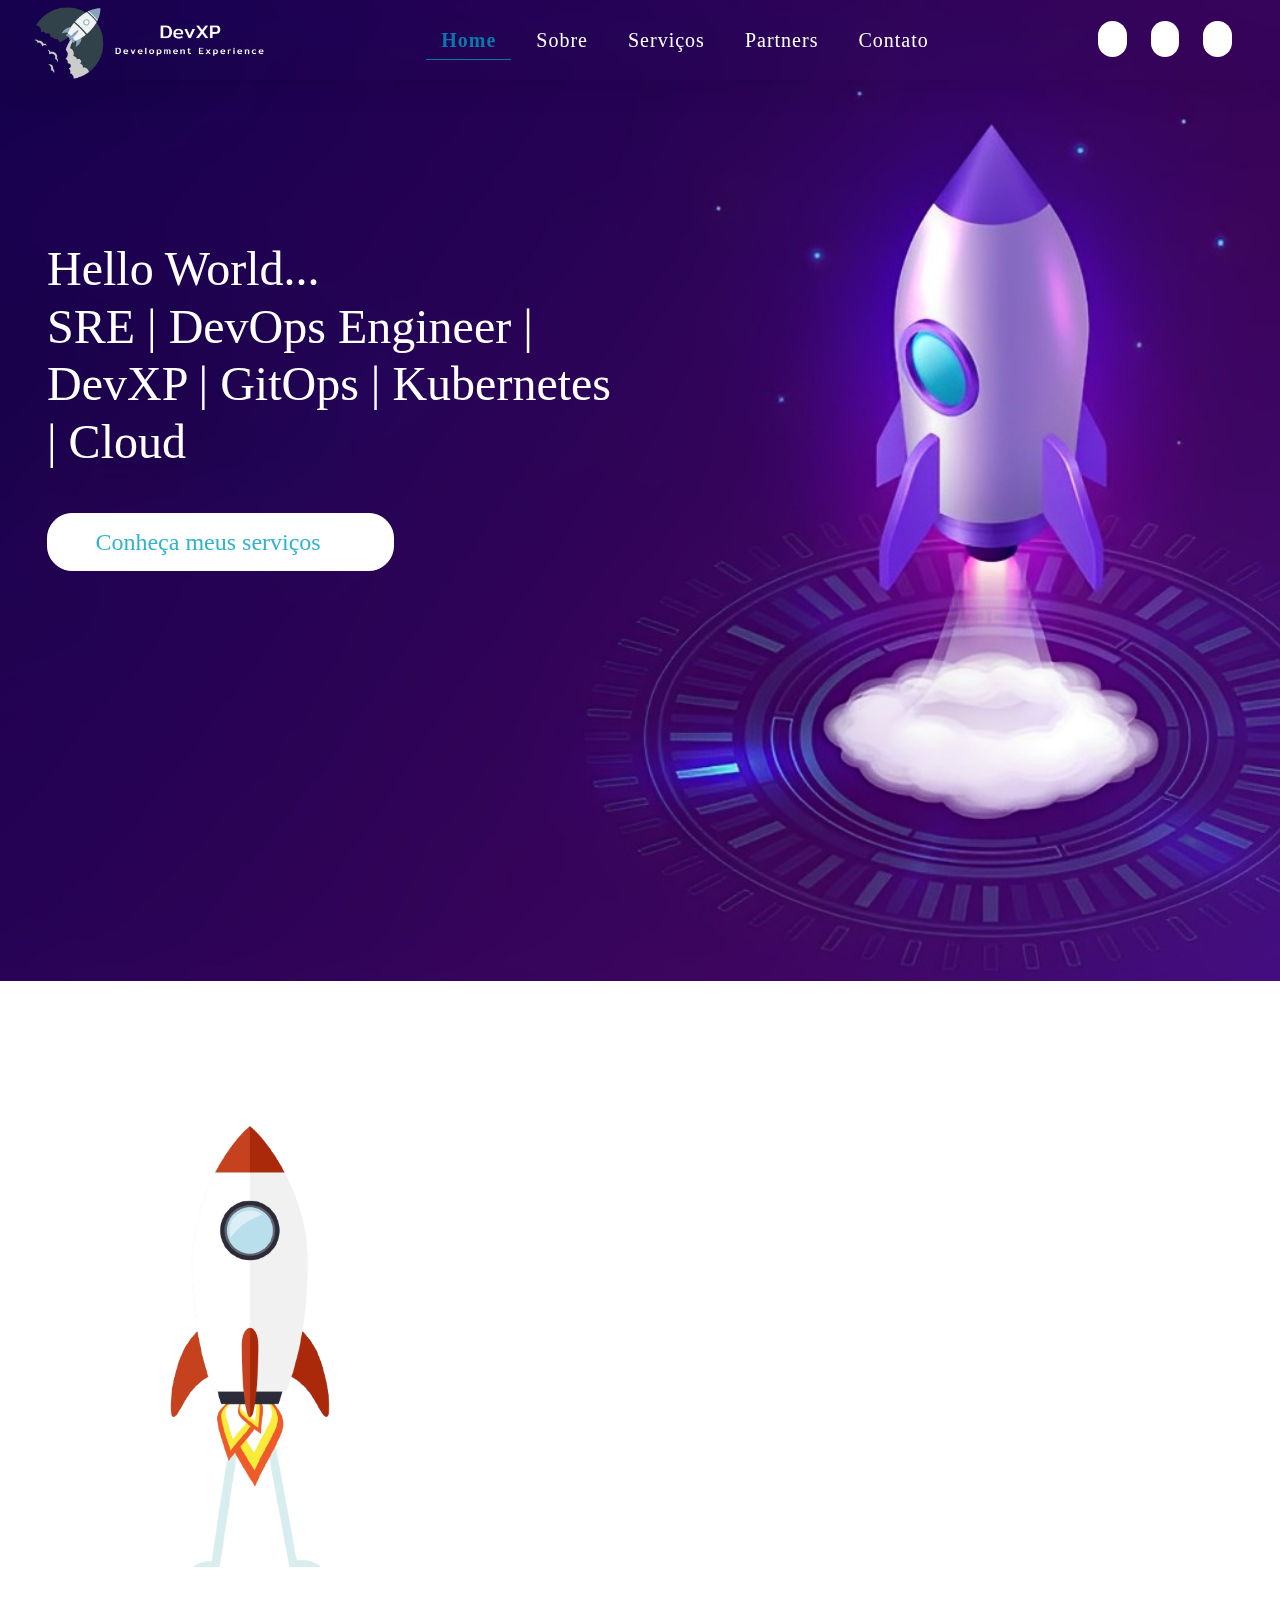
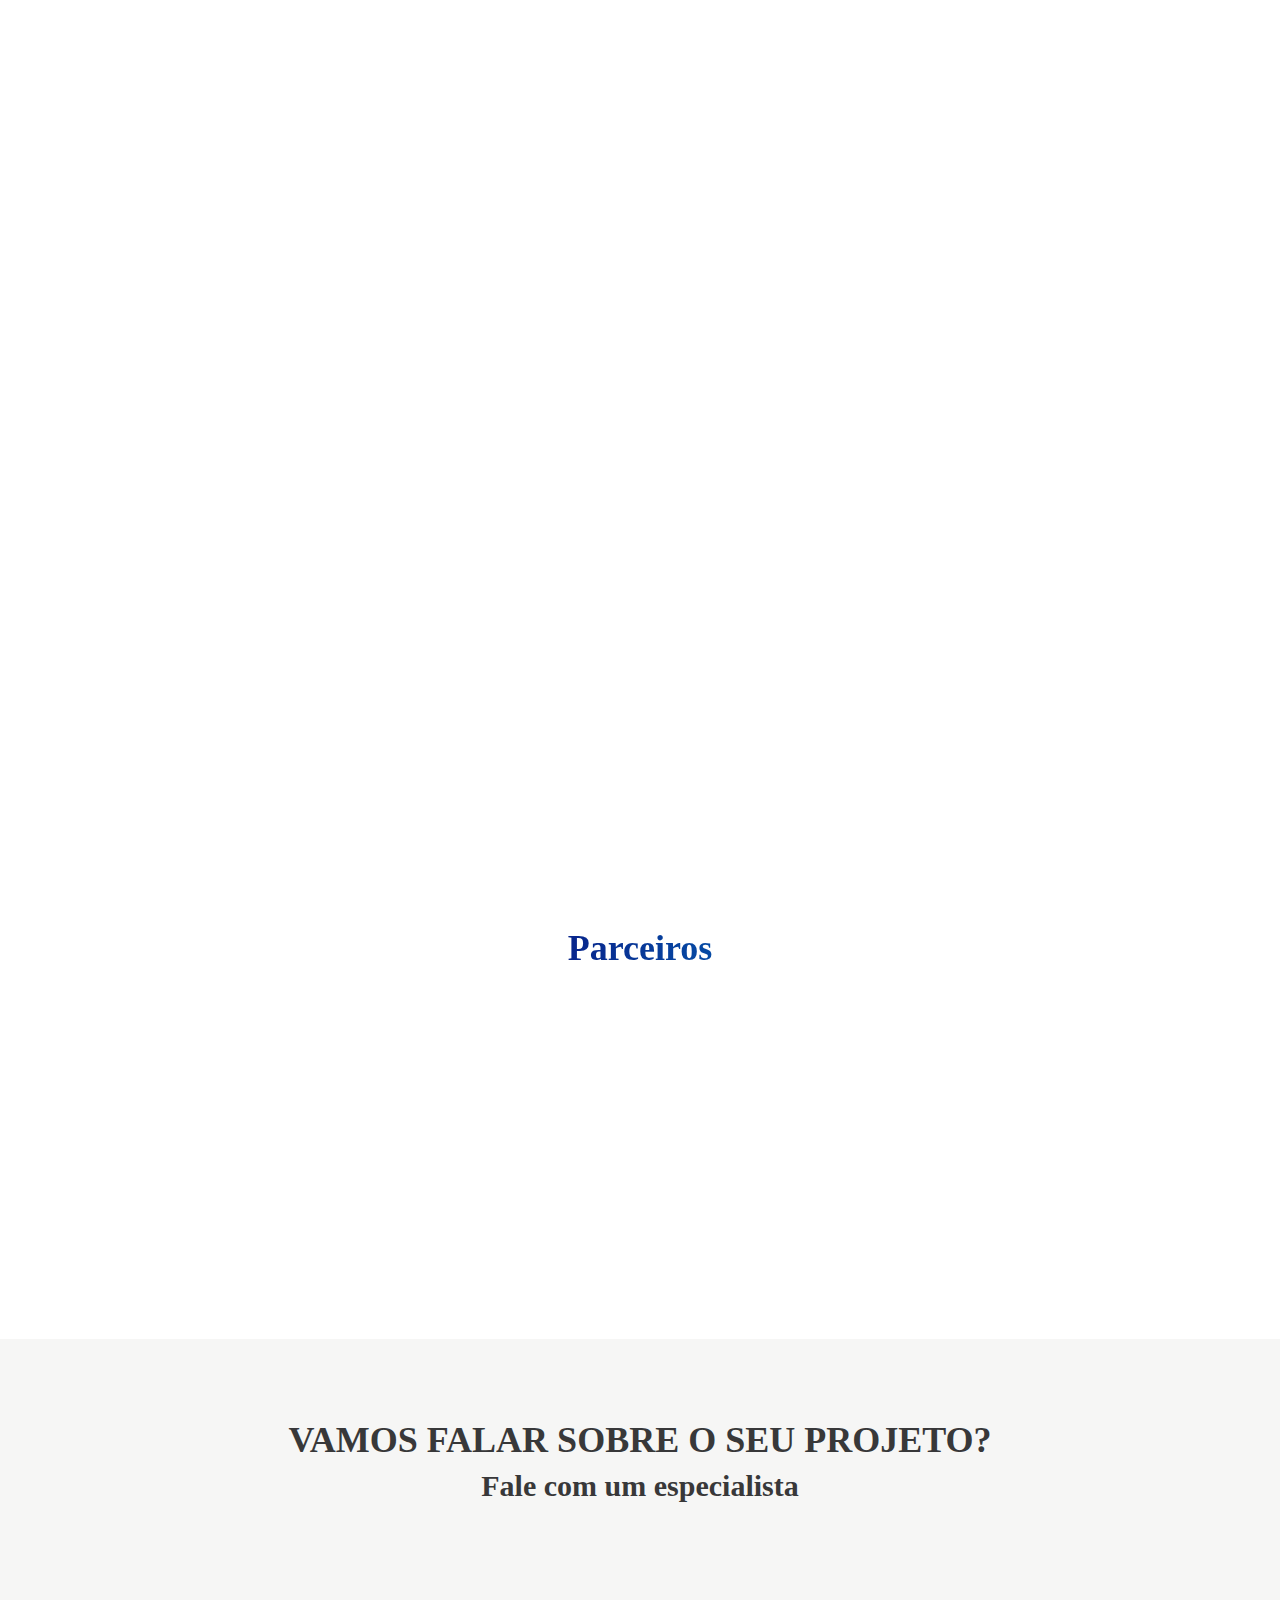
==== app/index.html @ c0480772 ":hammer: First Commit" ====
<!DOCTYPE html>
<html lang="pt-br">
  <head>
    <meta charset="utf-8">
    <meta http-equiv="X-UA-Compatible" content="IE=edge">
    <meta name="viewport" content="width=device-width, initial-scale=1">
    <meta name="theme-color" content="#000">
    <meta name="msapplication-navbutton-color" content="#000">
    <meta name="apple-mobile-web-app-capable" content="yes">
    <meta name="apple-mobile-web-app-status-bar-style" content="black-translucent">

    <!-- The above 3 meta tags *must* come first in the head; any other head content must come *after* these tags -->
    <meta name="Phelippe Luisi - WTA3" content="">

    <title>Diego Luisi</title>

    <!-- Bootstrap CSS -->
    <link rel="stylesheet" href="https://stackpath.bootstrapcdn.com/bootstrap/4.5.2/css/bootstrap.min.css" integrity="sha384-JcKb8q3iqJ61gNV9KGb8thSsNjpSL0n8PARn9HuZOnIxN0hoP+VmmDGMN5t9UJ0Z" crossorigin="anonymous">

    <link rel="stylesheet" href="https://unpkg.com/aos@next/dist/aos.css" />

    <!-- Font Awesome -->
    <link rel="stylesheet" href="https://use.fontawesome.com/releases/v5.3.1/css/all.css" integrity="sha384-mzrmE5qonljUremFsqc01SB46JvROS7bZs3IO2EmfFsd15uHvIt+Y8vEf7N7fWAU" crossorigin="anonymous">
    <link rel="stylesheet" href="https://maxcdn.bootstrapcdn.com/font-awesome/4.5.0/css/font-awesome.min.css">

    <!-- CSS -->
    <link rel="stylesheet" type="text/css" href="style.css">

    <link rel="stylesheet" href="https://use.fontawesome.com/releases/v5.3.1/css/all.css" integrity="sha384-mzrmE5qonljUremFsqc01SB46JvROS7bZs3IO2EmfFsd15uHvIt+Y8vEf7N7fWAU" crossorigin="anonymous">

    <link rel="stylesheet" href="https://fonts.google.com/specimen/Special+Elite?query=special+elite">

    <link href="https://unpkg.com/aos@2.3.1/dist/aos.css" rel="stylesheet">

    <script src="https://unpkg.com/aos@2.3.1/dist/aos.js"></script> 

    <link href="https://fonts.cdnfonts.com/css/myriad-pro" rel="stylesheet">

    <link rel="stylesheet" href="https://cdnjs.cloudflare.com/ajax/libs/OwlCarousel2/2.3.4/assets/owl.carousel.min.css">

    <link rel="stylesheet" href="https://cdnjs.cloudflare.com/ajax/libs/OwlCarousel2/2.3.4/assets/owl.theme.default.min.css">

  </head>
  <body>
    <header>
      <nav class="fixed-top" >
        <script>
          const menu = document.querySelector('nav');
          
                function activeScroll()
                {
                  menu.classList.toggle('ativo', scrollY > 150);
                }
          
                window.addEventListener('scroll', activeScroll);
        </script>

        <div class="logo"> <img src="img/logo-cinza-removebg-preview.png" class="img-fluid" alt=""></div>

        <div class="menu-btn esconde-desktop">
          <i class="fa fa-bars fa-2x" onclick="menuShow(this)"></i>
        </div>

        <ul class="centraliza" id="menu">
          <li> <a href="#home" class="active">Home</a> </li>
          <li> <a href="#sobre">Sobre</a> </li>
          <li> <a href="#servicos">Serviços</a> </li>
          <li> <a href="#partners">Partners</a> </li>
          <li> <a href="#contato">Contato</a> </li>
          <div class="cta-nav"> 
            <a href="https://www.youtube.com/channel/UC9AFVwDEdvU2dG0DW3HfA_A" target="_blank"><i class="fab fa-youtube i-youtube"></i></a>
            <a href="http://linkedin.com/in/diegoluisi/" target="_blank"><i class="fab fa-linkedin i-linkedin"></i></a>
            <a href="https://github.com/devxp-tech" target="_blank"><i class="fab fa-github i-github"></i></a>
          </div>
        </ul>

      </nav>
    </header>

    <main>
      <section class="container-fluid bg-inicio" id="home">
        <div class="container">
          <div class="row">
            <div class="col-lg-6 col-12" data-aos="fade-right">
              <h1>Hello World... <br>
                SRE | DevOps Engineer | DevXP | GitOps | Kubernetes | Cloud
              </h1>

              <a href="#servicos" class="btn">Conheça meus serviços <i class="fas fa-caret-down"></i> </a>
            </div>
          </div>
        </div>
      </section>

      <!-----------------Parte 2 ------------->
      <section class="container-fluid bg-parte-2" id="sobre">
        <div class="container">
          <div class="row">

            <div class="col-lg-6 col-12">
              <div class="rocket"></div>
            </div>

            <div class="col-lg-6 col-12" data-aos="fade-left">
              <h2>Quem Somos?</h2>

              <p>Na DevXP, somos apaixonados por fornecer soluções avançadas de tecnologia e serviços especializados para ajudar nossos clientes a impulsionar sua transformação digital e alcançar excelência no desenvolvimento de software.</p>

              <p>Desde o início, reconhecemos a importância de uma abordagem holística para o desenvolvimento de software, combinando expertise técnica, melhores práticas e tecnologias avançadas. Foi assim que começamos a construir nossa reputação como um provedor confiável e experiente.</p>

              <p>Ao longo dos anos, expandimos nossos conhecimentos e nos especializamos em áreas cruciais para a modernização de infraestruturas e processos de desenvolvimento. Desde Site Reliability Engineering (SRE) até a metodologia GitOps, e do DevOps ao Kubernetes e à nuvem, nos dedicamos a acompanhar as últimas tendências e inovações tecnológicas.</p>

              <a href="#contato">Fale com um especialista</a>
            </div>
          </div>
        </div>
      </section>

      <!-----------------Parte 3 ------------->

      <section class="container-fluid bg-parte-3" id="servicos">
        <div class="container" data-aos="fade-up">
          <div class="row">
            <div class="col-lg-12 col-12">
              <h2>Serviços</h2>
            </div>

            <div class="col-lg-4 col-12 ">
              <div class="borda-icon">
                <img src="img/devops-icon.png" class="img-fluid" alt="devops-icon">

                <h3>DevOps</h3>

                <p>Promovemos colaboração e automação para agilizar o ciclo de desenvolvimento de software.</p>
              </div>

            </div>

            <div class="col-lg-4 col-12 ">
              <div class="borda-icon">
                <img src="img/icon-sre.png" class="img-fluid" alt="devops-icon">

                <h3>SRE</h3>

                <p>Garantimos alta disponibilidade e confiabilidade dos sistemas, monitorando e otimizando a infraestrutura.</p>
              </div>
            </div>

            <div class="col-lg-4 col-12 ">
              <div class="borda-icon">
                <img src="img/icone-devxp.png" class="img-fluid" alt="devops-icon">

                <h3>DevXP</h3>

                <p>Melhoramos a experiência dos desenvolvedores, fornecendo ferramentas e suporte para aumentar a produtividade e a qualidade do código.</p>
              </div>
            </div>

            <!--COntinuação Serviços-->

            <div class="col-lg-4 col-12">
              <div class="borda-icon">
                <img src="img/icon-gitops.png" class="img-fluid" alt="devops-icon">

                <h3>GitOps:</h3>
                
                <p>Simplificamos a implantação e o gerenciamento de infraestrutura e aplicações, com controle e rastreabilidade usando o Git.</p>
              </div>
            </div>

            <div class="col-lg-4 col-12 ">
              <div class="borda-icon">
                <img src="img/icon-docker.png" class="img-fluid" alt="devops-icon">

                <h3>Kubernetes</h3>

                <p>Execute sua instância do seu jeito, como um serviço, no Docker ou com Kubernetes com suporte para dimensionamento vertical e horizontal, além de processamento multithread no lado do servidor.</p>
              </div>
            </div>

            <div class="col-lg-4 col-12 ">
              <div class="borda-icon">
                <img src="img/icon-cloud.png" class="img-fluid" alt="devops-icon">

                <h3>Cloud</h3>

                <p>A computação em nuvem é um modelo de entrega de serviços de computação pela Internet, permitindo acesso flexível e sob demanda a recursos de computação, como servidores e armazenamento, sem a necessidade de infraestrutura física própria.</p>

              </div>
            </div>
          </div>
        </div>
      </section>

      <!-----------------Parte 4------------->

      <section class="container-fluid bg-parte-4" id="partners">
        <div class="container">
          <div class="row">
            <div class="col-lg-12 col-12 centraliza" >
              <h2>Parceiros</h2>
            </div>
          </div>
        </div>

        <div class="col-lg-12 col-12 no-padding" data-aos="fade-left">
          <div class="owl-carousel">
            <div class="no-padding item"><img src="/img/logo-empresa-1.jpeg" class="img-fluid"></div>
            <div class="no-padding item"><img src="/img/logo-empresa-2.jpeg" class="img-fluid"> </div>
            <div class="no-padding item"><img src="/img/logo-empresa-3.jpeg" class="img-fluid"> </div>
            <div class="no-padding item"><img src="/img/logo-empresa-4.jpeg" class="img-fluid"></div>
            <div class="no-padding item"><img src="/img/logo-empresa-5.jpeg" class="img-fluid"></div>
            <div class="no-padding item"><img src="/img/logo-empresa-6.jpeg" class="img-fluid"></div>
          </div>
        </div>
      </section>

      <!-----------------Parte 5------------->

       <section class="container-fluid bg-parte-5" id="contato">
        <div class="container centraliza">
          <div class="row">
            <div class="col-lg-12 col-12">
              <h2>VAMOS FALAR SOBRE O SEU PROJETO?<br>
                <span>Fale com um especialista</span>
              </h2>

              <script charset="utf-8" type="text/javascript" src="//js.hsforms.net/forms/embed/v2.js"></script>
              <script>
                hbspt.forms.create({
                region: "na1",
                portalId: "24368531",
                formId: "3f8349c0-5444-46e2-b7a1-69a9192b1aa2"
                });
              </script>
            </div>
          </div>
        </div>
      </section>
    </main>

    <!--Rodape-->

    <footer>
      <section class="container-fluid bg-rodape" data-aos="fade-UP">
        <div class="container">
          <div class="row">
            <div class="col-lg-3 col-12 centraliza">
              <img src="img/logo-cinza-removebg-preview.png" class="img-fluid" alt="">
            </div>

            <div class="col-lg-3 col-12 centraliza">
              <h2>Endereço</h2>

              <p>Lorem ipsum dolor sit amet consectetur adipisicing</p>
            </div>

            <div class="col-lg-3 col-12 centraliza">
              <h2>Mapa do site</h2>

              <ul style="list-style: none; display: contents;">
                <li><span><a href="#">Home</a></span></li>
                <li><span><a href="sobre">Sobre</a></span></li>
                <li><span><a href="servicos">Serviços</a></span></li>
                <li><span><a href="partners">Partners</a></span></li>
                <li><span><a href="contato">Contato</a></span></li>
              </ul>
            </div>

            <div class="col-lg-3 col-12 centraliza">
              <h2>Redes Sociais</h2>

              <a href="https://www.youtube.com/channel/UC9AFVwDEdvU2dG0DW3HfA_A" target="_blank"><i class="fab fa-youtube i-youtube"></i></a>

              <a href="http://linkedin.com/in/diegoluisi/" target="_blank"><i class="fab fa-linkedin i-linkedin"></i></a>

              <a href="https://github.com/devxp-tech" target="_blank"><i class="fab fa-github i-github"></i></a>
            </div>
            <hr style="background: white; height: 2px; width: 100%;margin: 20px 0px;">

            <div class="col-lg-6 col-12">
              <p>@2023 - Todos os direitos Reservados a DevXP</p>
            </div>
          </div>

        </div>
      </section>
    </footer>

    <script>
      AOS.init({
      duration: 1800
      });
    </script>

    <script src="https://code.jquery.com/jquery-3.6.0.min.js"></script>

    <script src="https://cdnjs.cloudflare.com/ajax/libs/OwlCarousel2/2.3.4/owl.carousel.min.js"></script>

    <script>

      $(document).ready(function(){
        $('.owl-carousel').owlCarousel({
          items: 3, // Número de slides a serem exibidos por padrão
          loop: true,
          autoplay: true,
          autoplayTimeout: 2000,
          autoplayHoverPause: true,
          responsive: {
            // Configurações para dispositivos com largura menor que 768px (exemplo: smartphones)
            0: {
              items: 2 // Exibir apenas 1 slide
            },
            // Configurações para dispositivos com largura entre 768px e 992px (exemplo: tablets)
            768: {
              items: 2 // Exibir 2 slides
            },
            // Configurações para dispositivos com largura maior ou igual a 992px (exemplo: desktops)
            992: {
              items: 4 // Exibir 3 slides
            }
          }
        });
      });
    </script>

    <script>
      var navLinks = document.querySelectorAll('nav ul li a');
      var sections = document.querySelectorAll('section.container-fluid');
      
      window.addEventListener('scroll', function () {
      var currentSection = '';
      
      sections.forEach(function (section) {
      var sectionTop = section.offsetTop;
      var sectionHeight = section.clientHeight;
      
      if (pageYOffset >= sectionTop - sectionHeight / 3) {
      currentSection = section.getAttribute('id');
      }
      });
      
      navLinks.forEach(function (link) {
      link.classList.remove('active');
      if (link.getAttribute('href').substring(1) === currentSection) {
      link.classList.add('active');
      }
      });
      });
      
      var ul = document.querySelector('nav ul');
      var menuBtn = document.querySelector('.menu-btn i');
      
      function menuShow() {
      if (ul.classList.contains('open')) {
      ul.classList.remove('open');
      menuBtn.classList.remove('open');
      } else {
      ul.classList.add('open');
      menuBtn.classList.add('open');
      }
      }
      
      // Adicione o código a seguir para fechar o menu ao clicar em uma âncora
      navLinks.forEach(function (link) {
      link.addEventListener('click', function () {
      ul.classList.remove('open');
      menuBtn.classList.remove('open');
      });
      });
    </script>

    <script>
      var ul = document.querySelector('nav ul');
      var menuBtn = document.querySelector('.menu-btn');
      
      function menuShow(icon) {
          ul.classList.toggle('open');
          menuBtn.classList.toggle('open');
      
          if (icon.classList.contains('fa-bars')) {
              icon.classList.remove('fa-bars');
              icon.classList.add('fa-times');
          } else {
              icon.classList.remove('fa-times');
              icon.classList.add('fa-bars');
          }
      }   
    </script>

    <!-- JavaScript (Opcional) -->
    <!-- jQuery primeiro, depois Popper.js, depois Bootstrap JS -->
    <script src="https://cdn.jsdelivr.net/npm/bootstrap@5.2.0/dist/js/bootstrap.bundle.min.js"></script>
  </body>
</html>
---- app/style.css ----
body::-webkit-scrollbar {
    width: 12px;
  }
  
  @media(min-width: 991.99px) {
    .esconde-desktop {
      display: none;
    }
  }
  
  @media(max-width: 991.98px) {
    .esconde-mobile {
      display: none;
    }
  }
  
  
  .pagination-wrapper {
    justify-content: center;
    align-items: center;
    display: flex;
    margin: 0 auto;
    /* position: absolute; */
    /* bottom: -11%; */
    margin-top: 108px;
  }
  
  body::-webkit-scrollbar-track {
    background: transparent;
  }
  
  body::-webkit-scrollbar-thumb {
    background-color: #ffff;
    border-radius: 20px;
    border: 3px solid black;
  }
  
  html {
    scroll-behavior: smooth;
    overflow-x: hidden;
  }
  
  body {
    font-family: 'Roboto';
  }
  
  h2 {
    font-size: 36px;
  }
  
  .no-padding {
    margin: 0;
    padding: 0;
  }
  
  p,
  li,
  a {
    font-size: 18px;
    font-weight: 400;
  }
  
  .fonte-bold {
    font-weight: bold;
  }
  
  .fonte-white {
    color: white;
  }
  
  @media (min-width: 1200px) {
    .container {
      max-width: 1216px;
    }
  }
  
  .centraliza {
    text-align: center;
    align-items: center;
    justify-content: center;
    margin: 0 auto;
  }
  
  .centraliza-desk-position {
    position: absolute;
    top: 50%;
    left: 50%;
    transform: translate(-50%, -50%);
  }
  
  /* --------------------------- MENU ---------------- */
  .owl-carousel .owl-item {
    display: flex;
    justify-content: center;
    align-items: center;
    height: 100%;
    /* Define a altura do slide */
  }
  
  .owl-carousel .owl-item .item {
    text-align: center;
    display: flex;
    flex-direction: column;
    justify-content: center;
    height: 100%;
    /* Define a altura do slide */
  }
  
  .owl-carousel .owl-item .item img {
    max-width: 100%;
    max-height: 100%;
  }
  
  .margin-top-40 {
    margin-top: 40px;
  }
  
  
  nav {
    display: flex;
    height: 80px;
    width: 100%;
    box-shadow: 0px 10px 40px -12px rgba(0, 0, 0, 0.1);
    align-items: center;
    justify-content: space-between;
    padding: 0 50px 0 100px;
    flex-wrap: wrap;
    margin-left: 0px;
    backdrop-filter: blur(15px);
    background: transparent;
    margin: 0 auto;
  }
  
  nav.ativo {
    transition: 0.5s;
    background-color: #2a2a2a;
    backdrop-filter: blur(15px);
  }
  
  nav .logo {
    position: absolute;
    left: 2%;
    width: 250px;
  }
  
  nav ul {
    display: flex;
    flex-wrap: wrap;
    list-style: none;
  }
  
  nav ul li {
    margin: 0 5px;
  }
  
  nav ul li a {
    color: white;
    text-decoration: none;
    font-size: 20px;
    font-weight: 500;
    padding: 8px 15px;
    border-radius: 5px;
    letter-spacing: 1px;
  }
  
  nav.ativo ul li a {
    color: white;
    transition: 0.3s;
  }
  
  nav ul li a.active,
  nav ul li a:hover {
    border-bottom: 1px solid #0e76a8;
    border-radius: 0px;
    font-weight: bold;
    color: #0e76a8;
    text-decoration: none;
    transition: all 0.2s ease;
  }
  
  nav .menu-btn {
    position: relative;
  }
  
  nav .menu-btn i {
    color: #fff;
    cursor: pointer;
    display: block;
    transition: transform 0.3s ease;
  }
  
  nav .menu-btn .fa-bars {
    display: block;
  }
  
  .cta-nav {
    position: absolute;
    left: 85%;
  }
  
  nav .cta-nav a i {
    background-color: white;
    color: black;
    font-size: 16pt;
    border-radius: 15px;
    padding: 6px;
    margin: 0 10px;
  }
  
  @media (max-width: 991.98px) {
    nav .menu-btn i {
      display: block;
      color: #1F3C62;
      font-weight: bold;
    }
  
    nav .menu-btn .fa-bars {
      transform: translateX(0);
  
    }
  
    nav .menu-btn .fa-times {
      transform: translateX(-100%);
    }
  
    nav .menu-btn.open .fa-bars {
      transform: translateX(-100%);
    }
  
    nav .menu-btn.open .fa-times {
      transform: translateX(0);
  
    }
  
    nav ul {
      position: fixed;
      top: 80px;
      left: 100%;
      background-color: #130550;
      height: 100vh;
      width: 100%;
      text-align: center;
      display: block;
      transition: all 0.3s ease;
      opacity: 0;
    }
  
    nav ul.open {
      opacity: 1;
      left: 0;
      -webkit-font-smoothing: subpixel-antialiased;
      transform-style: preserve-3d;
      transition: all 0.3s ease;
    }
  
    nav .menu-btn .open {
      transition: all 1.3s ease;
    }
  
    nav ul li {
      width: 100%;
      margin: 50px 0;
      text-align: left;
    }
  
    nav ul li a {
      font-size: 17px;
    }

    .cta-nav{
        display: none;
    }
  
    nav ul li a.active,
    nav ul li a:hover {
      background: none;
      color: #1F3C62;
    }
  
    nav .logo {
      position: absolute;
      left: 30px;
    }
  
    nav .menu-btn {
      position: absolute;
      right: 35px;
      top: 25px;
    }
  
    nav {
      width: 100%;
      margin-left: 0;
    }
  
    nav .cta-nav a {
      position: absolute;
      left: 40px;
      margin-top: -20px;
      padding: 8px;
      padding-top: 4px;
      padding-left: 15px;
      font-size: 14px;
      text-align: left;
      color: white;
      background: #1BB518;
      border-radius: 90px;
      max-width: 280px;
    }
  
    nav .cta-nav i {
      position: relative;
      left: 10px;
      top: 2px;
      background-color: white;
      color: #1BB518;
      font-size: 16pt;
      border-radius: 15px;
      padding: 6px;
    }
  
  
  }
  
  .fonte-orange {
    color: #FA6600;
  }
  
  /* ----------------- BG INICIO ************* */
  
  .bg-inicio {
    background-image: url(img/full-banner-inicio-teste.jpg);
    background-position-x: 50%;
    background-position-y: 0%;
    background-repeat: no-repeat;
    background-size: cover;
    background-attachment: scroll;
    height: 981px;
    padding: 120px 0px;
  }
  
  .bg-inicio h1 {
    margin-top: 120px;
    color: white;
    font-size: 36pt;
  }
  
  .bg-inicio a {
    margin-top: 35px;
    background-color: white;
    color: #2fb4cc;
    border: 1px solid white;
    font-size: 18pt;
    border-radius: 25px;
    padding: 10px 25px;
    width: 60%;
  }
  
  .bg-inicio a:hover {
    transition: 0.8S;
    background-color: #2fb4cc;
    color: white;
    border: 1px solid white;
  }
  
  @keyframes fly {
    0% {
      top: 0%;
      opacity: 1;
    }
  
    40% {
      top: 20%;
      opacity: 1;
    }
  
    65% {
      top: 10%;
      opacity: 1;
    }
  
    80% {
      top: -10%;
      opacity: 1;
    }
  
    100% {
      top: -60%;
      opacity: 0;
    }
  }
  
  .rocket {
    z-index: 0;
    position: relative;
    left: 20%;
    max-width: 100%;
    height: 100%;
    background-image: url('img/rocket-fly-2-removebg-preview.png');
    background-size: contain;
    background-repeat: no-repeat;
    animation: fly 5s forwards infinite;
  }
  
  /* ------------- PARTE 2 ********** */
  
  .bg-parte-2 {
    padding: 80px 0px;
    z-index: 99999;
  }
  
  .bg-parte-2 h2 {
    color: #2fb4cc;
    margin-bottom: 20px;
    font-weight: 900;
  }
  
  .bg-parte-2 a {
    color: white;
    background-color: #2fb4cc;
    padding: 10px;
    padding-left: 20px;
    width: 50%;
    border-radius: 10px;
    display: block;
    margin-top: 40px;
  }

  .bg-parte-2 a:hover{
    text-decoration: none;
    transition: 0.8S;
    background: linear-gradient(90deg, rgba(2, 0, 36, 1) 0%, rgba(9, 9, 121, 1) 35%, rgba(0, 212, 255, 1) 100%);
    color: white;
  }
  
  /* --------- PARTE 3 -------- */
  
  .bg-parte-3 {
    background-image: url(img/full-banner-inicio.jpg);
    background-position-x: 50%;
    background-position-y: 0%;
    background-repeat: no-repeat;
    background-size: cover;
    background-attachment: fixed;
    padding: 80px 0px;
    color: white;
    height: 800px;
  }
  
  /*#0FDCF4*/
  
  .bg-parte-3 h2 {
    text-align: center;
    margin-bottom: 60px;
    font-weight: 900;
  }
  
  .bg-parte-3 h3 {
    font-weight: 700;
    margin: 10px 0px;
  }
  
  .borda-icon {
    padding-right: 40px;
  }
  
  .borda-icon img {
    width: 72px;
  }
  
  /* ----------- PARTE 4 ************** */
  
  .bg-parte-4 {
    padding: 80px 0;
  }
  
  .bg-parte-4 h2 {
    background: linear-gradient(90deg, rgba(2, 0, 36, 1) 0%, rgba(9, 9, 121, 1) 35%, rgba(0, 212, 255, 1) 100%);
    -webkit-background-clip: text;
    -webkit-text-fill-color: transparent;
    font-weight: 900;
    margin-bottom: 40px;
  }
  
  /* ----------- PARTE 5 ************** */
  
  .bg-parte-5 {
    padding: 80px 0;
    background-color: #f3f3f1bd;
  }
  
  .bg-parte-5 h2 {
    margin-bottom: 40px;
    color: #383839;
    font-weight: 900;
  }
  
  .bg-parte-5 h2 span {
    font-weight: 700;
    font-size: 30px;
  }
  
  /* Rodape */
  
  .bg-rodape {
    padding: 60px 0 10px 0px;
    color: white;
    background-color: #130550;
  }
  
  .bg-rodape h2 {
    font-size: 20px;
    font-weight: 900;
    padding-bottom: 10px;
  }
  
  .bg-rodape ul li span a {
    color: white;
  }
  
  .bg-rodape i {
    color: white;
    font-size: 28pt;
    padding: 0 10px;
    margin-bottom: 20px;
  }
  
  .i-youtube:hover {
    transition: 0.3s;
    color: red;
  }
  
  .i-linkedin:hover {
    transition: 0.3s;
    color: #0e76a8;
  }
  
  .i-github:hover {
    transition: 0.3S;
    color: black;
    color: #FA6600;
  }

  /* -------------- RODAPE ------------ */

  @media(max-width: 992px){
    .bg-parte-3{
        height: auto;
    }

    .bg-rodape img{
        width: 70%;
    }

    .bg-rodape h2{
        margin-top: 25px;
    }
  }
  
  @media(min-width: 991.99px) and (max-width: 1200px){
    .bg-inicio h1{
        font-size: 30pt;
    }

    .bg-inicio a {
        width: 77%;
    }

    .bg-parte-2 a {
        width: 57%;
    }

    .bg-parte-3{
        height: auto;
    }
  }

  @media(min-width: 767.99px) and (max-width: 991.98px){
    .bg-inicio h1{
        font-size: 30pt;
    }

    .bg-inicio a {
        width: 77%;
    }

    .bg-parte-2 a {
        width: 40%;
    }

    .borda-icon img{
        margin-top: 25px;
    }
  }

  @media(min-width: 550.99px) and (max-width: 767.98px){
    .bg-inicio h1{
        font-size: 30pt;
    }

    .bg-inicio a {
        width: 77%;
    }

    .bg-parte-2 a {
        width: 50%;
    }

    .borda-icon img{
        margin-top: 25px;
    }
  }

  @media(min-width: 380.99px) and (max-width: 550.98px){
    .bg-inicio{
        background-position-x: 69%;
        height: auto;
    }

    .bg-inicio h1{
        font-size: 30px;
    }

    .bg-inicio a {
        width: 100%;
    }

    .bg-parte-2 a {
        width: 70%;
    }

    .borda-icon img{
        margin-top: 25px;
    }
 }

 @media(min-width: 345.99px) and (max-width: 380.98px){

    h2{
        font-size: 30px;
    }

    p, li, a{
        font-size: 16px;
    }

    .bg-inicio{
        background-position-x: 69%;
        height: auto;
    }

    .bg-inicio h1{
        font-size: 30px;
    }

    .bg-inicio a {
        font-size: 18px;
        width: 100%;
    }

    .bg-parte-2 a {
        width: 70%;
    }

    .borda-icon img{
        margin-top: 25px;
    }
 }

 @media(min-width: 0.99px) and (max-width: 345.98px){

    h2{
        font-size: 27px;
    }

    .logo img{
        width: 74%;
    }

    p, li, a{
        font-size: 16px;
    }

    .bg-inicio{
        background-position-x: 69%;
        height: auto;
    }

    .bg-inicio h1{
        font-size: 30px;
    }

    .bg-inicio a {
        font-size: 18px;
        width: 100%;
    }

    .bg-parte-2 a {
        width: 100%;
        font-size: 18px;
    }

    .borda-icon img{
        margin-top: 25px;
    }
 }
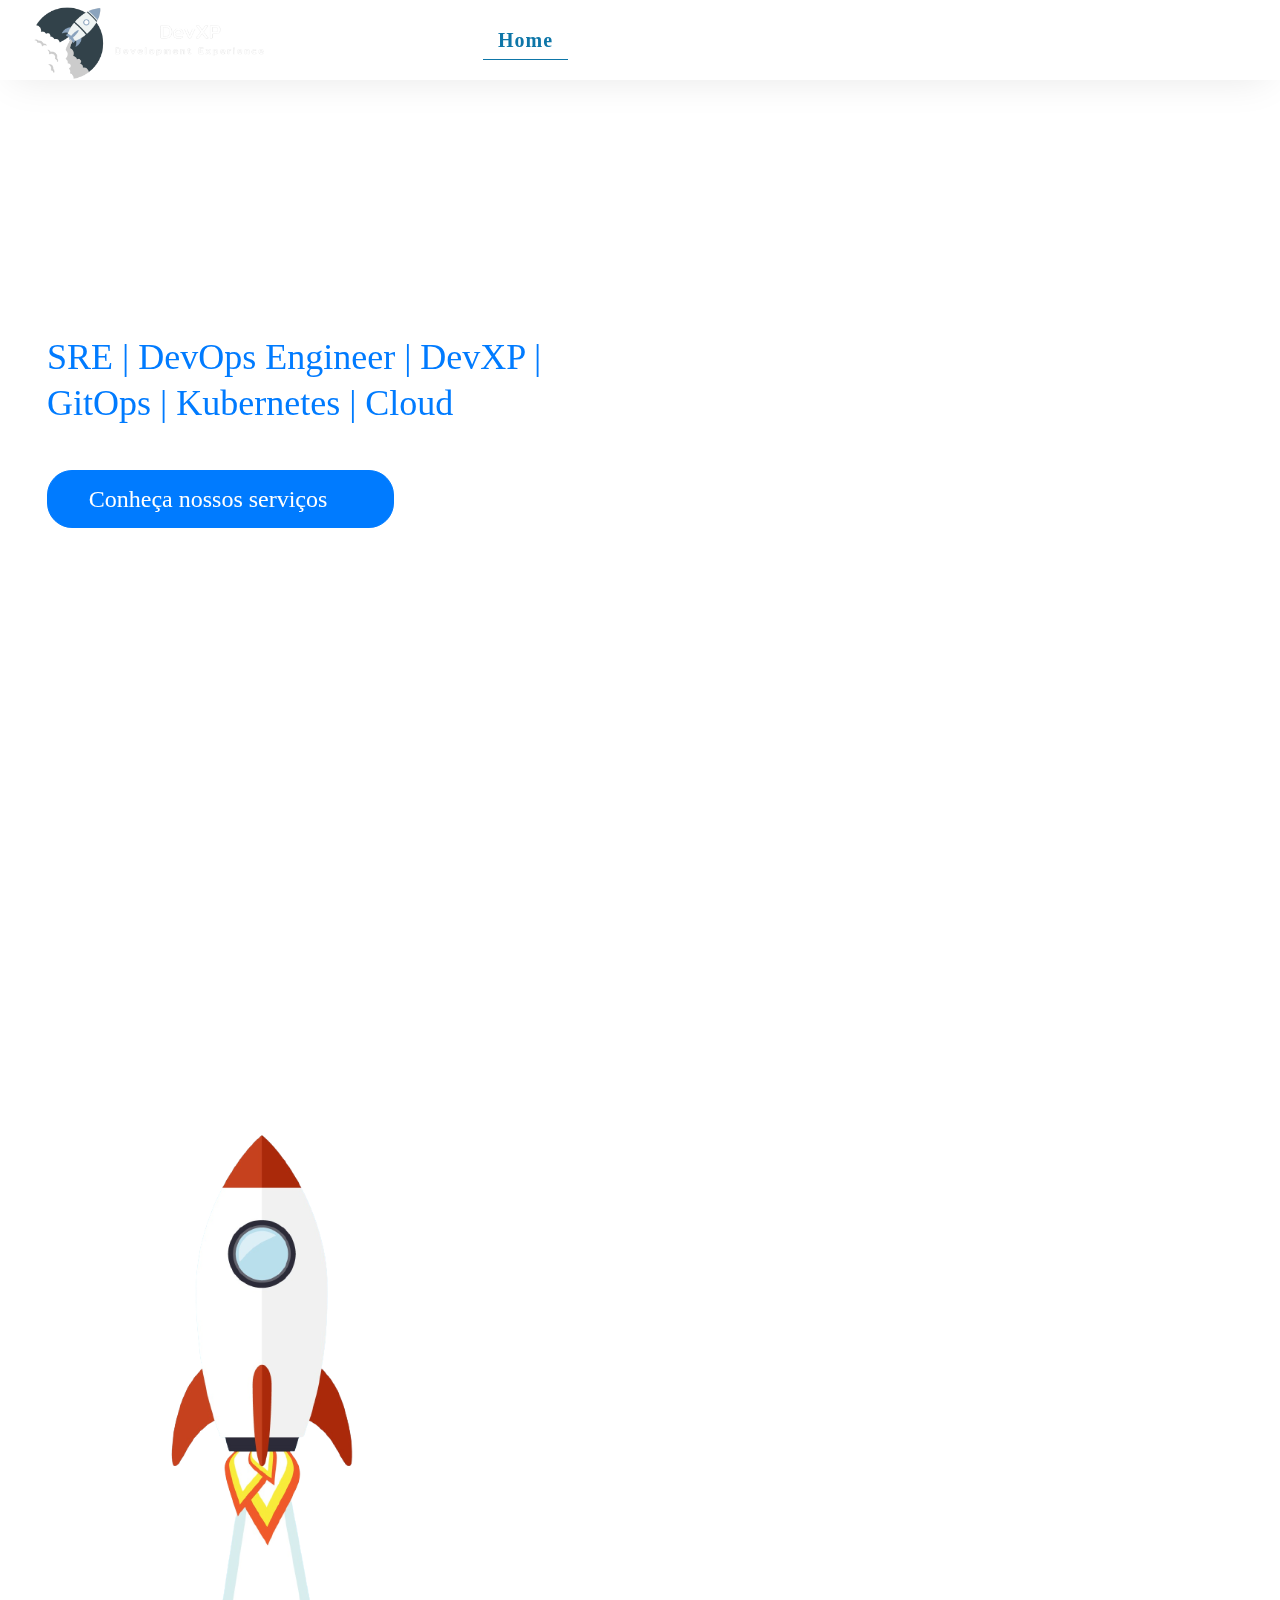
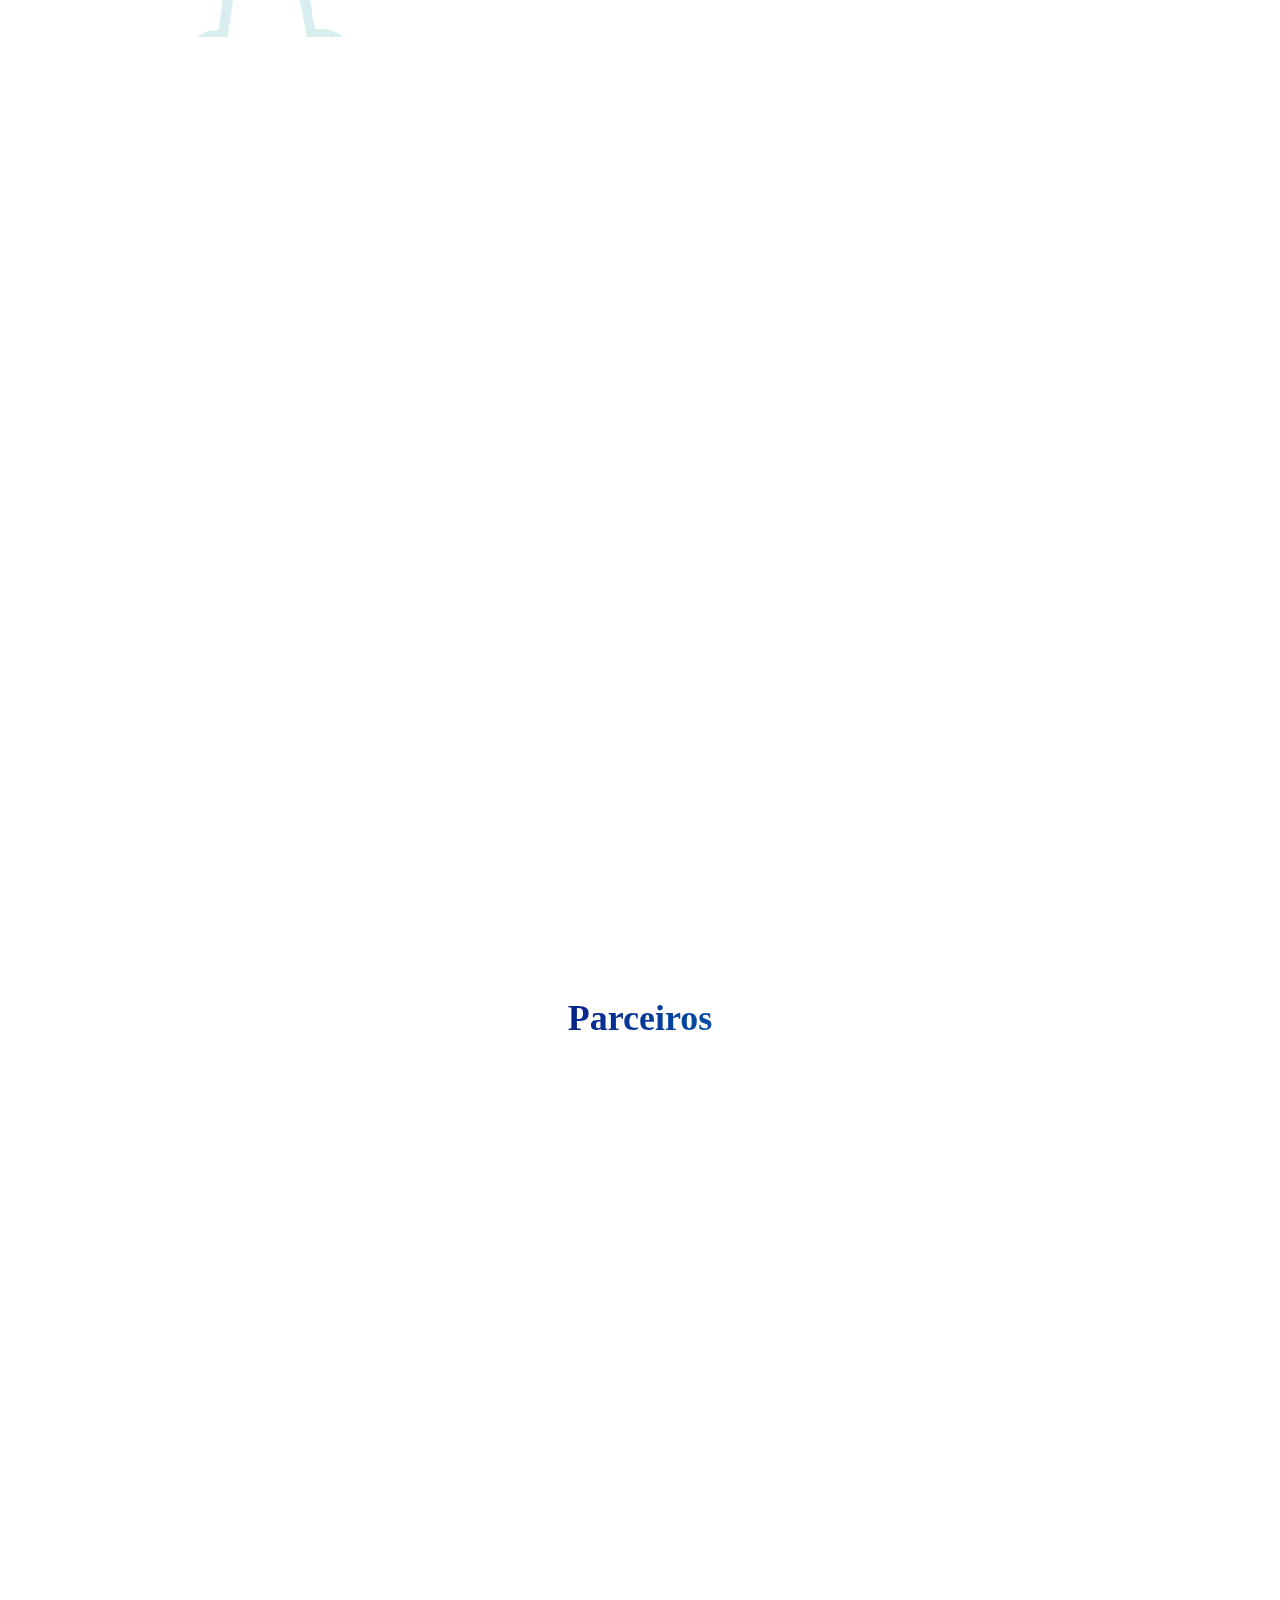
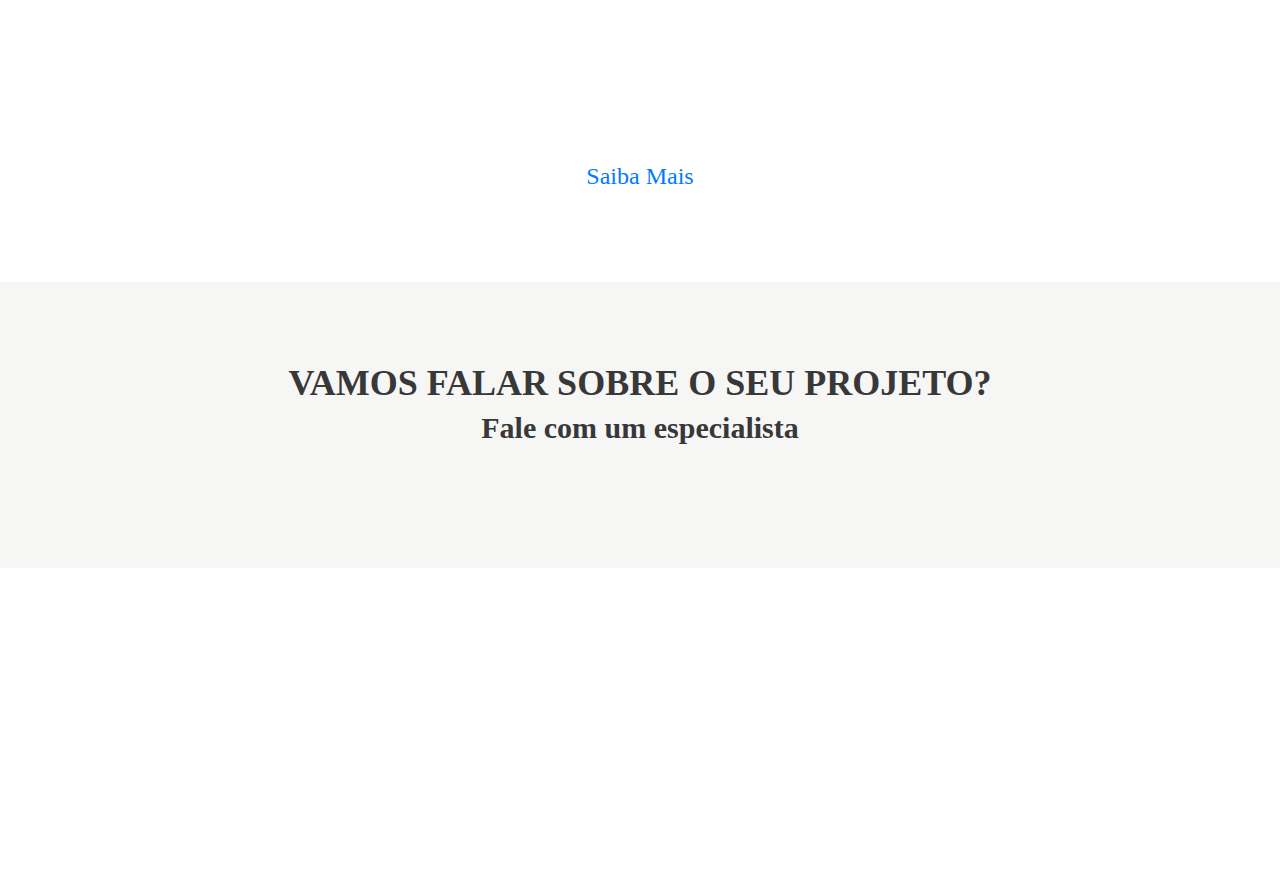
==== commit 852d92c7: ":hammer: First Commit" ====
--- a/app/index.html
+++ b/app/index.html
@@ -10,9 +10,10 @@
     <meta name="apple-mobile-web-app-status-bar-style" content="black-translucent">
 
     <!-- The above 3 meta tags *must* come first in the head; any other head content must come *after* these tags -->
-    <meta name="Phelippe Luisi - WTA3" content="">
-
-    <title>Diego Luisi</title>
+    <meta name="description" content="Garantimos eficiência operacional no seu projeto">
+    <meta name="author" content="DevXP">
+
+    <title>DevXP: Soluções de arquitetura de microserviços personalizadas</title>
 
     <!-- Bootstrap CSS -->
     <link rel="stylesheet" href="https://stackpath.bootstrapcdn.com/bootstrap/4.5.2/css/bootstrap.min.css" integrity="sha384-JcKb8q3iqJ61gNV9KGb8thSsNjpSL0n8PARn9HuZOnIxN0hoP+VmmDGMN5t9UJ0Z" crossorigin="anonymous">
@@ -39,6 +40,12 @@
     <link rel="stylesheet" href="https://cdnjs.cloudflare.com/ajax/libs/OwlCarousel2/2.3.4/assets/owl.carousel.min.css">
 
     <link rel="stylesheet" href="https://cdnjs.cloudflare.com/ajax/libs/OwlCarousel2/2.3.4/assets/owl.theme.default.min.css">
+
+    <style>
+      html .hubspot-link__container .sproket{
+        display: none;
+      }
+    </style>
 
   </head>
   <body>
@@ -65,12 +72,12 @@
           <li> <a href="#home" class="active">Home</a> </li>
           <li> <a href="#sobre">Sobre</a> </li>
           <li> <a href="#servicos">Serviços</a> </li>
-          <li> <a href="#partners">Partners</a> </li>
           <li> <a href="#contato">Contato</a> </li>
           <div class="cta-nav"> 
             <a href="https://www.youtube.com/channel/UC9AFVwDEdvU2dG0DW3HfA_A" target="_blank"><i class="fab fa-youtube i-youtube"></i></a>
             <a href="http://linkedin.com/in/diegoluisi/" target="_blank"><i class="fab fa-linkedin i-linkedin"></i></a>
             <a href="https://github.com/devxp-tech" target="_blank"><i class="fab fa-github i-github"></i></a>
+            <a href="https://twitter.com/devxp_tech" target="_blank"><i class="fab fa-twitter i-twitter"></i></a>
           </div>
         </ul>
 
@@ -82,11 +89,11 @@
         <div class="container">
           <div class="row">
             <div class="col-lg-6 col-12" data-aos="fade-right">
-              <h1>Hello World... <br>
-                SRE | DevOps Engineer | DevXP | GitOps | Kubernetes | Cloud
+              <h1>DevXP: Soluções de arquitetura de microserviços personalizadas<br>
+                <span>SRE | DevOps Engineer | DevXP | GitOps | Kubernetes | Cloud</span>
               </h1>
 
-              <a href="#servicos" class="btn">Conheça meus serviços <i class="fas fa-caret-down"></i> </a>
+              <a href="#servicos" class="btn">Conheça nossos serviços <i class="fas fa-caret-down"></i> </a>
             </div>
           </div>
         </div>
@@ -104,11 +111,17 @@
             <div class="col-lg-6 col-12" data-aos="fade-left">
               <h2>Quem Somos?</h2>
 
-              <p>Na DevXP, somos apaixonados por fornecer soluções avançadas de tecnologia e serviços especializados para ajudar nossos clientes a impulsionar sua transformação digital e alcançar excelência no desenvolvimento de software.</p>
-
-              <p>Desde o início, reconhecemos a importância de uma abordagem holística para o desenvolvimento de software, combinando expertise técnica, melhores práticas e tecnologias avançadas. Foi assim que começamos a construir nossa reputação como um provedor confiável e experiente.</p>
-
-              <p>Ao longo dos anos, expandimos nossos conhecimentos e nos especializamos em áreas cruciais para a modernização de infraestruturas e processos de desenvolvimento. Desde Site Reliability Engineering (SRE) até a metodologia GitOps, e do DevOps ao Kubernetes e à nuvem, nos dedicamos a acompanhar as últimas tendências e inovações tecnológicas.</p>
+              <p>Somos uma empresa formada pela parceria de quatro profissionais de Tecnologia, dedicados a superar desafios e oferecer soluções personalizadas em arquitetura de microsserviços. Nossa principal missão é entregar projetos com agilidade, excelência e qualidade em todos os aspectos.</p>
+
+              <p>O grupo DPSP busca junto a DevXP Tech uma solução com padrões de mercado para construção de uma nova estrutura de clusters na nuvem, visando migrar a estrutura atual com o objetivo de modernizar e segmentar, facilitando a gestão.</p>
+
+              <p>Conheça nossos Objetivos:</p>
+
+              <ul>
+                <li>Provisionamento de uma nova estrutura de Clusters segmentadas por unidades de Negócio</li>
+                <li>Organização e padronização de melhores práticas de tecnologia em Cloud e GitOps</li>
+                <li>Migração das aplicações atuais do ambiente legado para a nova estrutura</li>
+              </ul>
 
               <a href="#contato">Fale com um especialista</a>
             </div>
@@ -192,9 +205,9 @@
         </div>
       </section>
 
-      <!-----------------Parte 4------------->
-
-      <section class="container-fluid bg-parte-4" id="partners">
+       <!-----------------Parte 4------------->
+
+       <section class="container-fluid bg-parte-4" id="partners">
         <div class="container">
           <div class="row">
             <div class="col-lg-12 col-12 centraliza" >
@@ -206,11 +219,23 @@
         <div class="col-lg-12 col-12 no-padding" data-aos="fade-left">
           <div class="owl-carousel">
             <div class="no-padding item"><img src="/img/logo-empresa-1.jpeg" class="img-fluid"></div>
-            <div class="no-padding item"><img src="/img/logo-empresa-2.jpeg" class="img-fluid"> </div>
-            <div class="no-padding item"><img src="/img/logo-empresa-3.jpeg" class="img-fluid"> </div>
-            <div class="no-padding item"><img src="/img/logo-empresa-4.jpeg" class="img-fluid"></div>
-            <div class="no-padding item"><img src="/img/logo-empresa-5.jpeg" class="img-fluid"></div>
-            <div class="no-padding item"><img src="/img/logo-empresa-6.jpeg" class="img-fluid"></div>
+            <div class="no-padding item"><img src="https://www.vexlogistica.com.br/wp-content/uploads/2021/10/logo_vex.png" class="img-fluid"> </div>
+          </div>
+        </div>
+      </section>
+
+      <!--Parte 6-->
+
+      <section class="container-fluid bg-missoes" >
+        <div class="container centraliza">
+          <div class="row">
+            <div class="col-lg-12 col-12">
+              <h2>Nossa Missão<br></h2>
+
+              <p><q>Entregar as melhores soluções técnicas para os clientes, <br> impulsionando a tecnologia no Brasil e no mundo por meio da <br> eficiência operacional de microsserviços.</q></p>
+
+              <a href="#contato">Saiba Mais</a>
+            </div>
           </div>
         </div>
       </section>
@@ -228,12 +253,12 @@
               <script charset="utf-8" type="text/javascript" src="//js.hsforms.net/forms/embed/v2.js"></script>
               <script>
                 hbspt.forms.create({
-                region: "na1",
-                portalId: "24368531",
-                formId: "3f8349c0-5444-46e2-b7a1-69a9192b1aa2"
+                  region: "na1",
+                  portalId: "24368531",
+                  formId: "3f8349c0-5444-46e2-b7a1-69a9192b1aa2"
                 });
               </script>
-            </div>
+              </div>
           </div>
         </div>
       </section>
@@ -245,29 +270,22 @@
       <section class="container-fluid bg-rodape" data-aos="fade-UP">
         <div class="container">
           <div class="row">
-            <div class="col-lg-3 col-12 centraliza">
+            <div class="col-lg-4 col-12 centraliza">
               <img src="img/logo-cinza-removebg-preview.png" class="img-fluid" alt="">
             </div>
 
-            <div class="col-lg-3 col-12 centraliza">
-              <h2>Endereço</h2>
-
-              <p>Lorem ipsum dolor sit amet consectetur adipisicing</p>
-            </div>
-
-            <div class="col-lg-3 col-12 centraliza">
+            <div class="col-lg-4 col-12 centraliza">
               <h2>Mapa do site</h2>
 
               <ul style="list-style: none; display: contents;">
                 <li><span><a href="#">Home</a></span></li>
                 <li><span><a href="sobre">Sobre</a></span></li>
                 <li><span><a href="servicos">Serviços</a></span></li>
-                <li><span><a href="partners">Partners</a></span></li>
                 <li><span><a href="contato">Contato</a></span></li>
               </ul>
             </div>
 
-            <div class="col-lg-3 col-12 centraliza">
+            <div class="col-lg-4 col-12 centraliza">
               <h2>Redes Sociais</h2>
 
               <a href="https://www.youtube.com/channel/UC9AFVwDEdvU2dG0DW3HfA_A" target="_blank"><i class="fab fa-youtube i-youtube"></i></a>
@@ -275,6 +293,8 @@
               <a href="http://linkedin.com/in/diegoluisi/" target="_blank"><i class="fab fa-linkedin i-linkedin"></i></a>
 
               <a href="https://github.com/devxp-tech" target="_blank"><i class="fab fa-github i-github"></i></a>
+
+              <a href="https://twitter.com/devxp_tech" target="_blank"><i class="fab fa-twitter i-twitter"></i></a>
             </div>
             <hr style="background: white; height: 2px; width: 100%;margin: 20px 0px;">
 
@@ -286,6 +306,8 @@
         </div>
       </section>
     </footer>
+
+
 
     <script>
       AOS.init({
@@ -304,7 +326,7 @@
           items: 3, // Número de slides a serem exibidos por padrão
           loop: true,
           autoplay: true,
-          autoplayTimeout: 2000,
+          autoplayTimeout: 6000,
           autoplayHoverPause: true,
           responsive: {
             // Configurações para dispositivos com largura menor que 768px (exemplo: smartphones)
@@ -317,7 +339,7 @@
             },
             // Configurações para dispositivos com largura maior ou igual a 992px (exemplo: desktops)
             992: {
-              items: 4 // Exibir 3 slides
+              items: 2 // Exibir 3 slides
             }
           }
         });
--- a/app/style.css
+++ b/app/style.css
@@ -329,8 +329,8 @@
   /* ----------------- BG INICIO ************* */
   
   .bg-inicio {
-    background-image: url(img/full-banner-inicio-teste.jpg);
-    background-position-x: 50%;
+    background-image: url(img/banner-3.jpg);
+    background-position-x: 100%;
     background-position-y: 0%;
     background-repeat: no-repeat;
     background-size: cover;
@@ -342,14 +342,21 @@
   .bg-inicio h1 {
     margin-top: 120px;
     color: white;
-    font-size: 36pt;
+    font-weight: 900;
+    font-size: 36px;
+    line-height: 130.5%; 
+  }
+
+  .bg-inicio h1 span{
+    color: #007bff;
+    font-weight: 400;
   }
   
   .bg-inicio a {
     margin-top: 35px;
-    background-color: white;
-    color: #2fb4cc;
-    border: 1px solid white;
+    background-color: #007bff;
+    color: white;
+    border: 1px solid #007bff;
     font-size: 18pt;
     border-radius: 25px;
     padding: 10px 25px;
@@ -358,8 +365,8 @@
   
   .bg-inicio a:hover {
     transition: 0.8S;
-    background-color: #2fb4cc;
-    color: white;
+    background-color: white;
+    color: #007bff;
     border: 1px solid white;
   }
   
@@ -414,6 +421,10 @@
     margin-bottom: 20px;
     font-weight: 900;
   }
+
+  .bg-parte-2 ul{
+    list-style: disc;
+  }
   
   .bg-parte-2 a {
     color: white;
@@ -499,6 +510,51 @@
     font-weight: 700;
     font-size: 30px;
   }
+
+  /* ------- bg missoes ---*/
+
+  .bg-missoes{
+    background-image: url(img/banner-missoes.jpg);
+    background-position-x: 50%;
+    background-position-y: 0%;
+    background-repeat: no-repeat;
+    background-size: cover;
+    background-attachment: fixed;
+    padding: 80px 0px;
+    color: white;
+  }
+
+  .bg-missoes h2{
+    font-weight: 600;
+    margin-bottom: 70px;
+  }
+
+  .bg-missoes p{
+    font-size: 27px;
+    font-weight: 700;
+  }
+
+  .bg-missoes a {
+    background-color: white;
+    color: #007bff;
+    border: 1px solid white;
+    font-size: 18pt;
+    display: block;
+    border-radius: 25px;
+    padding: 7px 12px;
+    width: 30%;
+    justify-content: center;
+    align-items: center;
+    margin: 0 auto;
+    margin-top: 75px;
+  }
+  
+  .bg-missoes a:hover {
+    transition: 0.8S;
+    background-color: white;
+    color: #007bff;
+    border: 1px solid white;
+  }
   
   /* Rodape */
   
@@ -541,6 +597,11 @@
     color: #FA6600;
   }
 
+  .i-twitter:hover {
+    transition: 0.3S;
+    color: #007bff;
+  }
+
   /* -------------- RODAPE ------------ */
 
   @media(max-width: 992px){
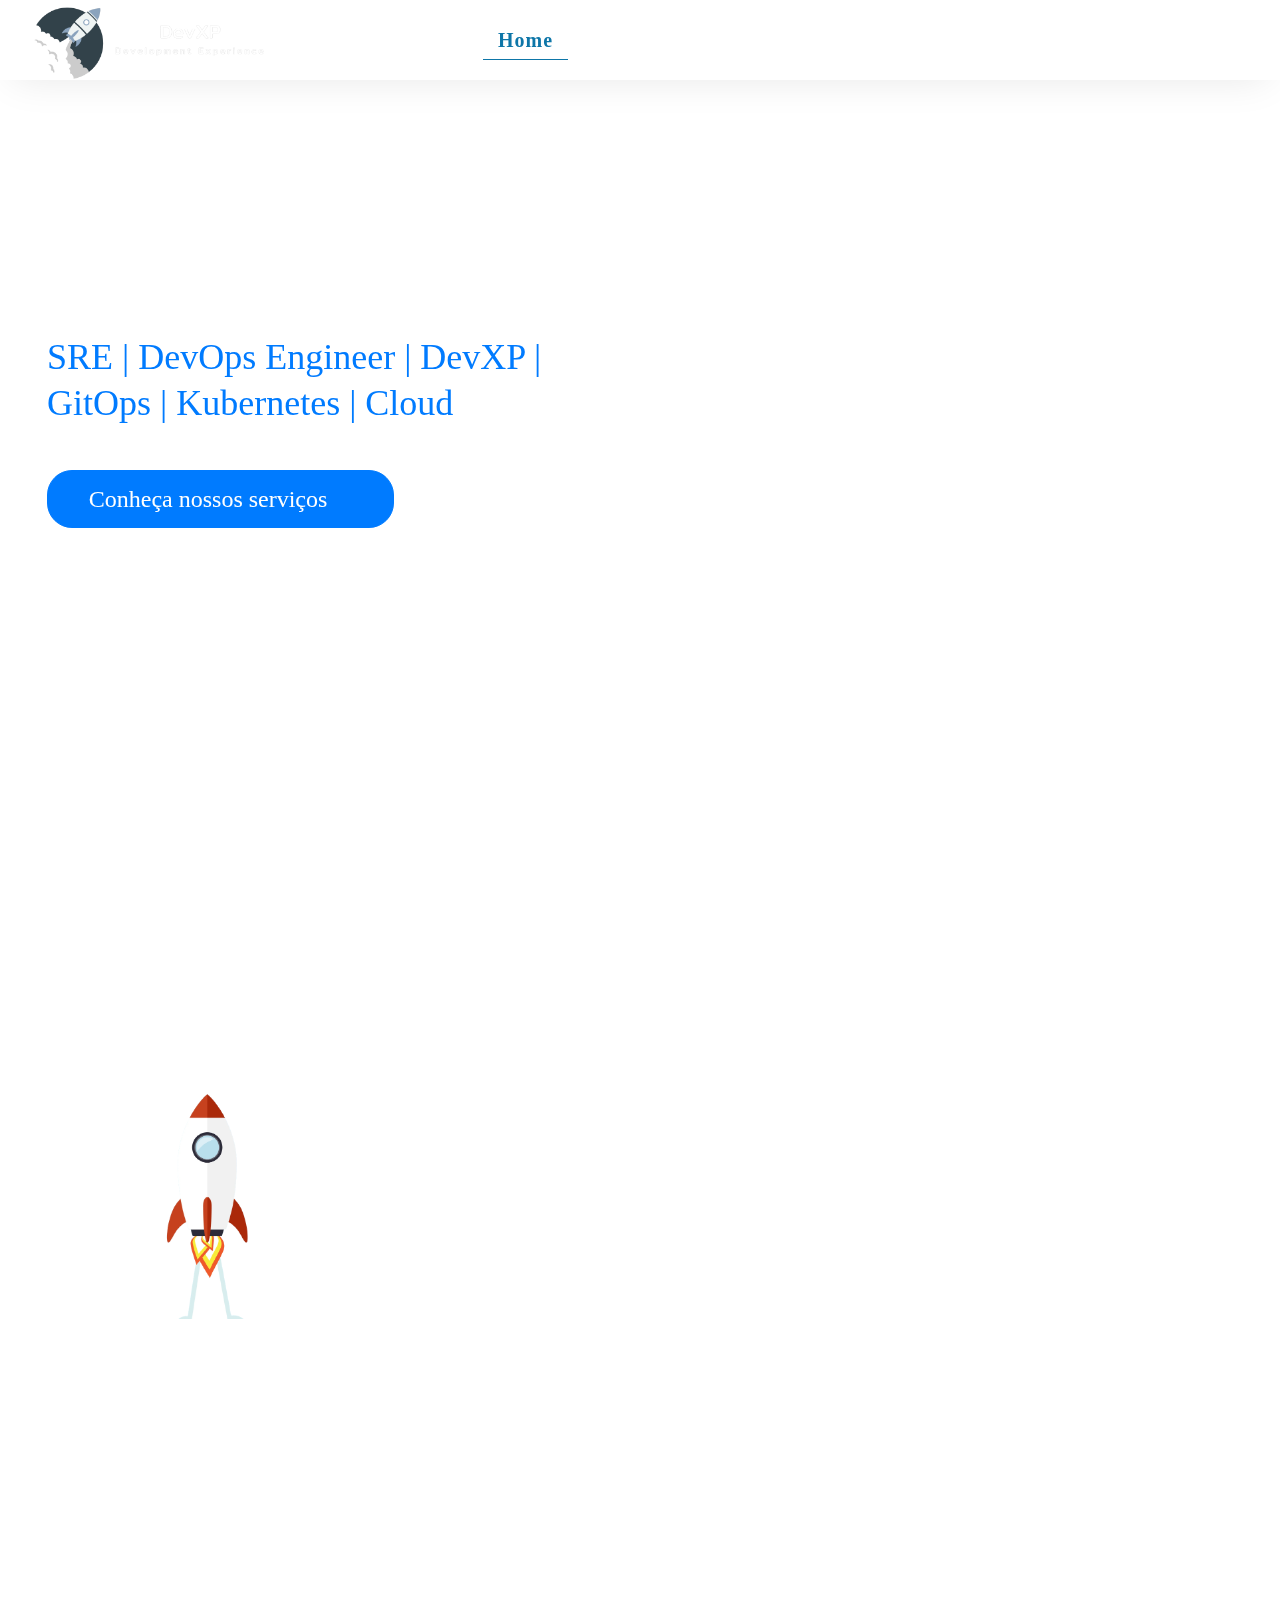
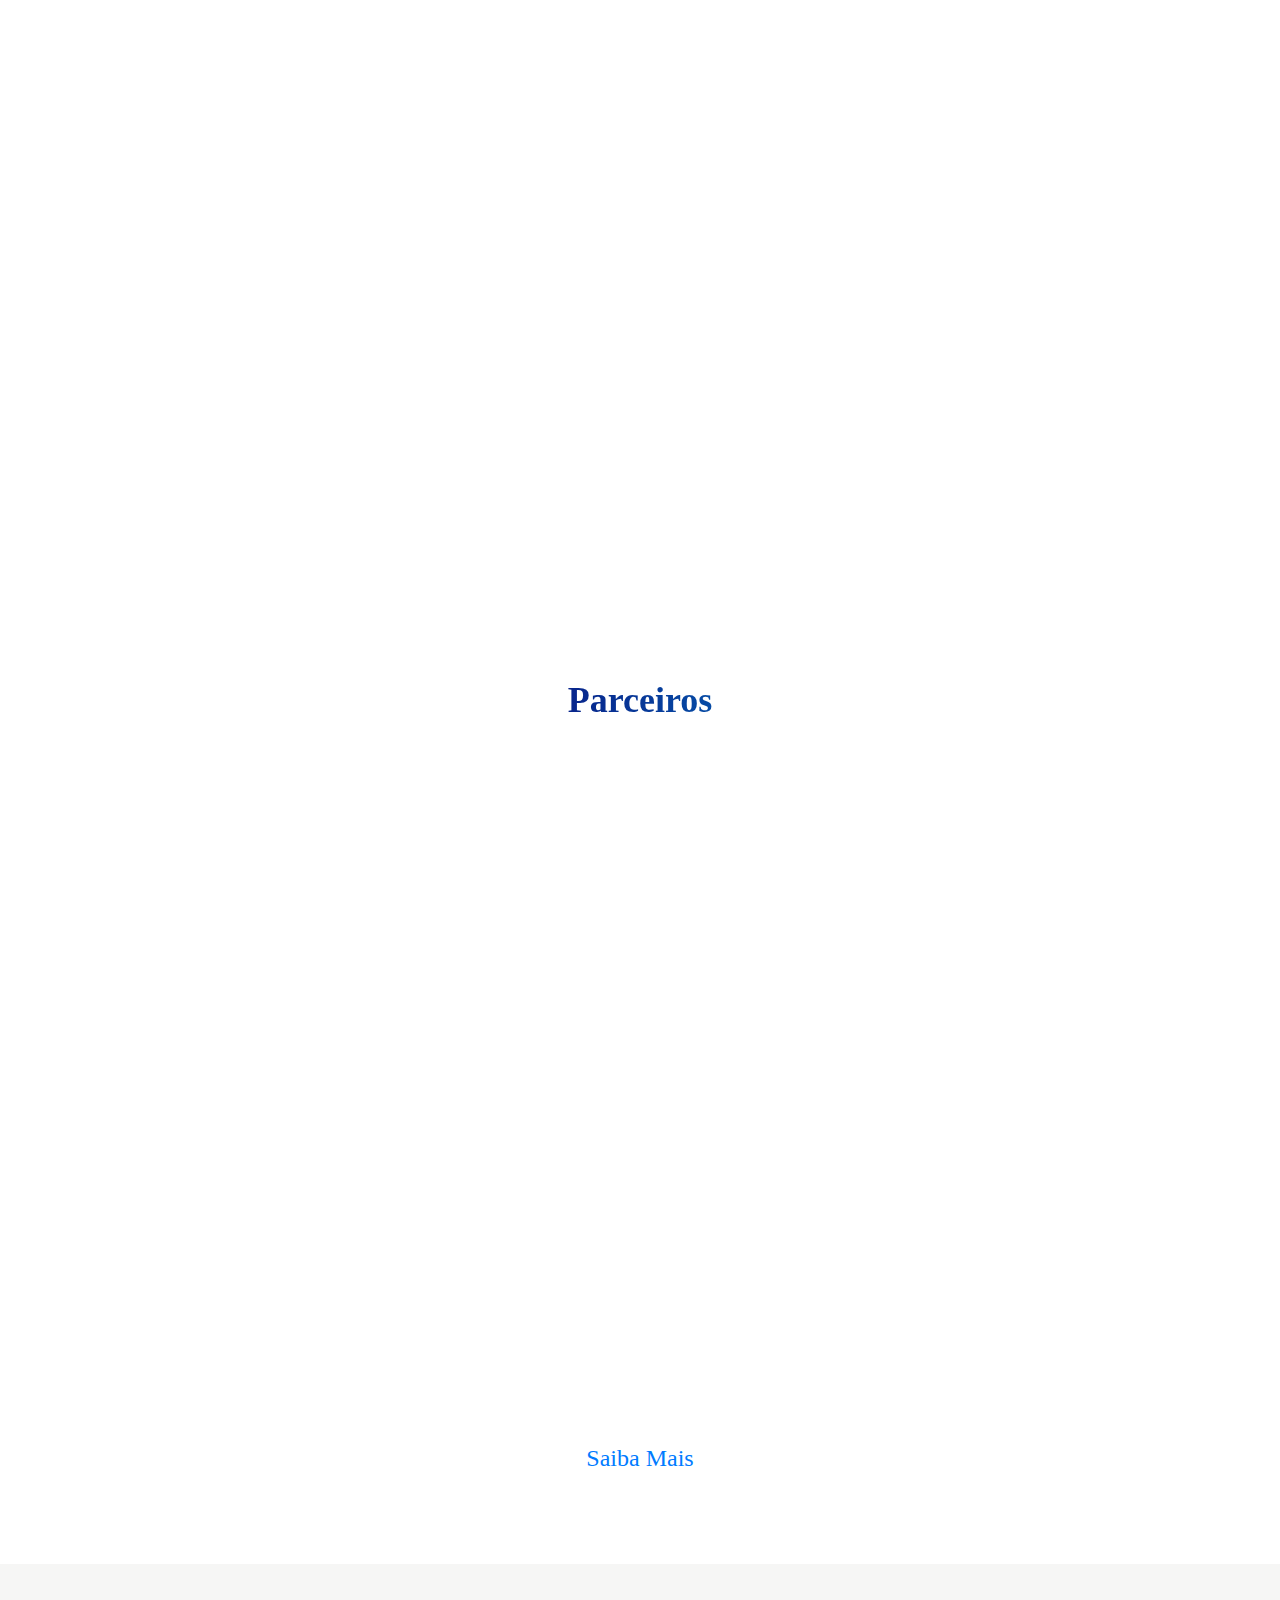
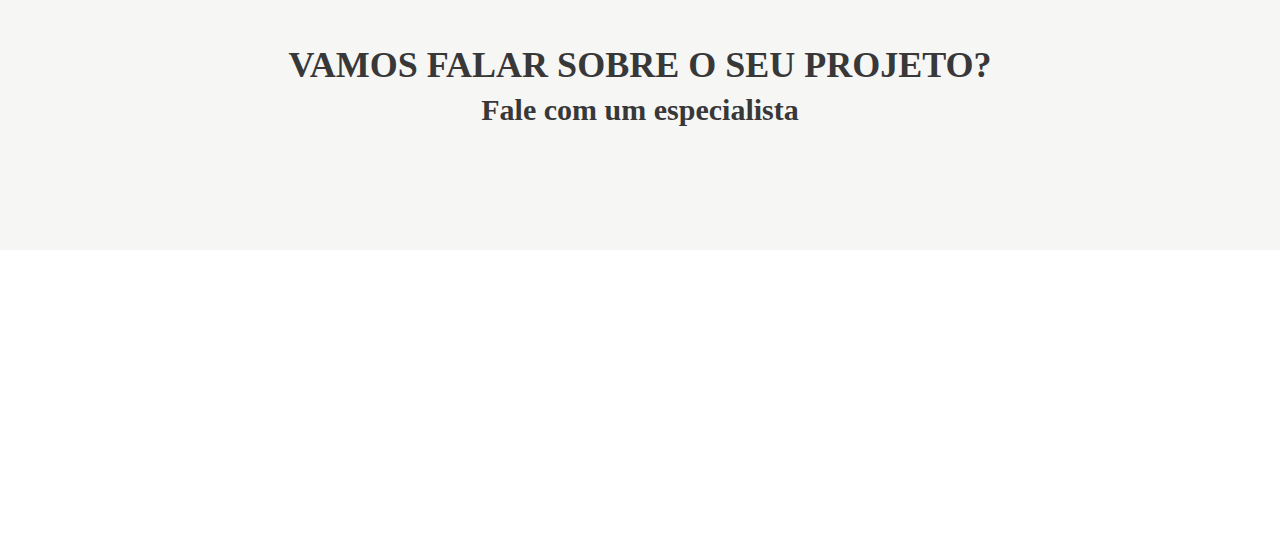
==== commit 4ff09b63: ":hammer: First Commit" ====
--- a/app/index.html
+++ b/app/index.html
@@ -1,417 +1,425 @@
 <!DOCTYPE html>
 <html lang="pt-br">
-  <head>
-    <meta charset="utf-8">
-    <meta http-equiv="X-UA-Compatible" content="IE=edge">
-    <meta name="viewport" content="width=device-width, initial-scale=1">
-    <meta name="theme-color" content="#000">
-    <meta name="msapplication-navbutton-color" content="#000">
-    <meta name="apple-mobile-web-app-capable" content="yes">
-    <meta name="apple-mobile-web-app-status-bar-style" content="black-translucent">
-
-    <!-- The above 3 meta tags *must* come first in the head; any other head content must come *after* these tags -->
-    <meta name="description" content="Garantimos eficiência operacional no seu projeto">
-    <meta name="author" content="DevXP">
-
-    <title>DevXP: Soluções de arquitetura de microserviços personalizadas</title>
-
-    <!-- Bootstrap CSS -->
-    <link rel="stylesheet" href="https://stackpath.bootstrapcdn.com/bootstrap/4.5.2/css/bootstrap.min.css" integrity="sha384-JcKb8q3iqJ61gNV9KGb8thSsNjpSL0n8PARn9HuZOnIxN0hoP+VmmDGMN5t9UJ0Z" crossorigin="anonymous">
-
-    <link rel="stylesheet" href="https://unpkg.com/aos@next/dist/aos.css" />
-
-    <!-- Font Awesome -->
-    <link rel="stylesheet" href="https://use.fontawesome.com/releases/v5.3.1/css/all.css" integrity="sha384-mzrmE5qonljUremFsqc01SB46JvROS7bZs3IO2EmfFsd15uHvIt+Y8vEf7N7fWAU" crossorigin="anonymous">
-    <link rel="stylesheet" href="https://maxcdn.bootstrapcdn.com/font-awesome/4.5.0/css/font-awesome.min.css">
-
-    <!-- CSS -->
-    <link rel="stylesheet" type="text/css" href="style.css">
-
-    <link rel="stylesheet" href="https://use.fontawesome.com/releases/v5.3.1/css/all.css" integrity="sha384-mzrmE5qonljUremFsqc01SB46JvROS7bZs3IO2EmfFsd15uHvIt+Y8vEf7N7fWAU" crossorigin="anonymous">
-
-    <link rel="stylesheet" href="https://fonts.google.com/specimen/Special+Elite?query=special+elite">
-
-    <link href="https://unpkg.com/aos@2.3.1/dist/aos.css" rel="stylesheet">
-
-    <script src="https://unpkg.com/aos@2.3.1/dist/aos.js"></script> 
-
-    <link href="https://fonts.cdnfonts.com/css/myriad-pro" rel="stylesheet">
-
-    <link rel="stylesheet" href="https://cdnjs.cloudflare.com/ajax/libs/OwlCarousel2/2.3.4/assets/owl.carousel.min.css">
-
-    <link rel="stylesheet" href="https://cdnjs.cloudflare.com/ajax/libs/OwlCarousel2/2.3.4/assets/owl.theme.default.min.css">
-
-    <style>
-      html .hubspot-link__container .sproket{
-        display: none;
+
+<head>
+  <meta charset="utf-8">
+  <meta http-equiv="X-UA-Compatible" content="IE=edge">
+  <meta name="viewport" content="width=device-width, initial-scale=1">
+  <meta name="theme-color" content="#000">
+  <meta name="msapplication-navbutton-color" content="#000">
+  <meta name="apple-mobile-web-app-capable" content="yes">
+  <meta name="apple-mobile-web-app-status-bar-style" content="black-translucent">
+
+  <!-- The above 3 meta tags *must* come first in the head; any other head content must come *after* these tags -->
+  <meta name="description" content="Garantimos eficiência operacional no seu projeto">
+  <meta name="author" content="DevXP">
+
+  <title>DevXP: Soluções de arquitetura de microserviços personalizadas</title>
+
+  <!-- Bootstrap CSS -->
+  <link rel="stylesheet" href="https://stackpath.bootstrapcdn.com/bootstrap/4.5.2/css/bootstrap.min.css"
+    integrity="sha384-JcKb8q3iqJ61gNV9KGb8thSsNjpSL0n8PARn9HuZOnIxN0hoP+VmmDGMN5t9UJ0Z" crossorigin="anonymous">
+
+  <link rel="stylesheet" href="https://unpkg.com/aos@next/dist/aos.css" />
+
+  <!-- Font Awesome -->
+  <link rel="stylesheet" href="https://use.fontawesome.com/releases/v5.3.1/css/all.css"
+    integrity="sha384-mzrmE5qonljUremFsqc01SB46JvROS7bZs3IO2EmfFsd15uHvIt+Y8vEf7N7fWAU" crossorigin="anonymous">
+  <link rel="stylesheet" href="https://maxcdn.bootstrapcdn.com/font-awesome/4.5.0/css/font-awesome.min.css">
+
+  <!-- CSS -->
+  <link rel="stylesheet" type="text/css" href="style.css">
+
+  <link rel="stylesheet" href="https://use.fontawesome.com/releases/v5.3.1/css/all.css"
+    integrity="sha384-mzrmE5qonljUremFsqc01SB46JvROS7bZs3IO2EmfFsd15uHvIt+Y8vEf7N7fWAU" crossorigin="anonymous">
+
+  <link rel="stylesheet" href="https://fonts.google.com/specimen/Special+Elite?query=special+elite">
+
+  <link href="https://unpkg.com/aos@2.3.1/dist/aos.css" rel="stylesheet">
+
+  <script src="https://unpkg.com/aos@2.3.1/dist/aos.js"></script>
+
+  <link href="https://fonts.cdnfonts.com/css/myriad-pro" rel="stylesheet">
+
+  <link rel="stylesheet" href="https://cdnjs.cloudflare.com/ajax/libs/OwlCarousel2/2.3.4/assets/owl.carousel.min.css">
+
+  <link rel="stylesheet"
+    href="https://cdnjs.cloudflare.com/ajax/libs/OwlCarousel2/2.3.4/assets/owl.theme.default.min.css">
+
+  <style>
+    html .hubspot-link__container .sproket {
+      display: none;
+    }
+  </style>
+
+</head>
+
+<body>
+  <header>
+    <nav class="fixed-top">
+      <script>
+        const menu = document.querySelector('nav');
+
+        function activeScroll() {
+          menu.classList.toggle('ativo', scrollY > 150);
+        }
+
+        window.addEventListener('scroll', activeScroll);
+      </script>
+
+      <div class="logo"> <img src="img/logo-cinza-removebg-preview.png" class="img-fluid" alt=""></div>
+
+      <div class="menu-btn esconde-desktop">
+        <i class="fa fa-bars fa-2x" onclick="menuShow(this)"></i>
+      </div>
+
+      <ul class="centraliza" id="menu">
+        <li> <a href="#home" class="active">Home</a> </li>
+        <li> <a href="#sobre">Sobre</a> </li>
+        <li> <a href="#servicos">Serviços</a> </li>
+        <li> <a href="#contato">Contato</a> </li>
+        <div class="cta-nav">
+          <a href="https://www.youtube.com/channel/UC9AFVwDEdvU2dG0DW3HfA_A" target="_blank"><i
+              class="fab fa-youtube i-youtube"></i></a>
+          <a href="http://linkedin.com/in/diegoluisi/" target="_blank"><i class="fab fa-linkedin i-linkedin"></i></a>
+          <a href="https://github.com/devxp-tech" target="_blank"><i class="fab fa-github i-github"></i></a>
+          <a href="https://twitter.com/devxp_tech" target="_blank"><i class="fab fa-twitter i-twitter"></i></a>
+        </div>
+      </ul>
+
+    </nav>
+  </header>
+
+  <main>
+    <section class="container-fluid bg-inicio" id="home">
+      <div class="container">
+        <div class="row">
+          <div class="col-lg-6 col-12" data-aos="fade-right">
+            <h1>DevXP: Soluções de arquitetura de microserviços personalizadas<br>
+              <span>SRE | DevOps Engineer | DevXP | GitOps | Kubernetes | Cloud</span>
+            </h1>
+
+            <a href="#servicos" class="btn">Conheça nossos serviços <i class="fas fa-caret-down"></i> </a>
+          </div>
+        </div>
+      </div>
+    </section>
+
+    <!-----------------Parte 2 ------------->
+    <section class="container-fluid bg-parte-2" id="sobre">
+      <div class="container">
+        <div class="row">
+
+          <div class="col-lg-6 col-12">
+            <div class="rocket"></div>
+          </div>
+
+          <div class="col-lg-6 col-12" data-aos="fade-left">
+            <h2>Quem Somos?</h2>
+
+            <p>Somos uma empresa formada pela parceria de quatro profissionais de Tecnologia, dedicados a superar
+              desafios e oferecer soluções personalizadas em arquitetura de microsserviços. Nossa principal missão é
+              entregar projetos com agilidade, excelência e qualidade em todos os aspectos.</p>
+
+            <a href="#contato">Fale com um especialista</a>
+          </div>
+        </div>
+      </div>
+    </section>
+
+    <!-----------------Parte 3 ------------->
+
+    <section class="container-fluid bg-parte-3" id="servicos">
+      <div class="container" data-aos="fade-up">
+        <div class="row">
+          <div class="col-lg-12 col-12">
+            <h2>Serviços</h2>
+          </div>
+
+          <div class="col-lg-4 col-12 ">
+            <div class="borda-icon">
+              <img src="img/devops-icon.png" class="img-fluid" alt="devops-icon">
+
+              <h3>DevOps</h3>
+
+              <p>Promovemos colaboração e automação para agilizar o ciclo de desenvolvimento de software.</p>
+            </div>
+
+          </div>
+
+          <div class="col-lg-4 col-12 ">
+            <div class="borda-icon">
+              <img src="img/icon-sre.png" class="img-fluid" alt="devops-icon">
+
+              <h3>SRE</h3>
+
+              <p>Garantimos alta disponibilidade e confiabilidade dos sistemas, monitorando e otimizando a
+                infraestrutura.</p>
+            </div>
+          </div>
+
+          <div class="col-lg-4 col-12 ">
+            <div class="borda-icon">
+              <img src="img/icone-devxp.png" class="img-fluid" alt="devops-icon">
+
+              <h3>DevXP</h3>
+
+              <p>Melhoramos a experiência dos desenvolvedores, fornecendo ferramentas e suporte para aumentar a
+                produtividade e a qualidade do código.</p>
+            </div>
+          </div>
+
+          <!--COntinuação Serviços-->
+
+          <div class="col-lg-4 col-12">
+            <div class="borda-icon">
+              <img src="img/icon-gitops.png" class="img-fluid" alt="devops-icon">
+
+              <h3>GitOps:</h3>
+
+              <p>Simplificamos a implantação e o gerenciamento de infraestrutura e aplicações, com controle e
+                rastreabilidade usando o Git.</p>
+            </div>
+          </div>
+
+          <div class="col-lg-4 col-12 ">
+            <div class="borda-icon">
+              <img src="img/icon-docker.png" class="img-fluid" alt="devops-icon">
+
+              <h3>Kubernetes</h3>
+
+              <p>Execute sua instância do seu jeito, como um serviço, no Docker ou com Kubernetes com suporte para
+                dimensionamento vertical e horizontal, além de processamento multithread no lado do servidor.</p>
+            </div>
+          </div>
+
+          <div class="col-lg-4 col-12 ">
+            <div class="borda-icon">
+              <img src="img/icon-cloud.png" class="img-fluid" alt="devops-icon">
+
+              <h3>Cloud</h3>
+
+              <p>A computação em nuvem é um modelo de entrega de serviços de computação pela Internet, permitindo acesso
+                flexível e sob demanda a recursos de computação, como servidores e armazenamento, sem a necessidade de
+                infraestrutura física própria.</p>
+
+            </div>
+          </div>
+        </div>
+      </div>
+    </section>
+
+    <!-----------------Parte 4------------->
+
+    <section class="container-fluid bg-parte-4" id="partners">
+      <div class="container">
+        <div class="row">
+          <div class="col-lg-12 col-12 centraliza">
+            <h2>Parceiros</h2>
+          </div>
+        </div>
+      </div>
+
+      <div class="col-lg-12 col-12 no-padding" data-aos="fade-left">
+        <div class="owl-carousel">
+          <div class="no-padding item"><img src="/img/logo-empresa-1.jpeg" class="img-fluid"></div>
+          <div class="no-padding item"><img
+              src="https://www.vexlogistica.com.br/wp-content/uploads/2021/10/logo_vex.png" class="img-fluid"> </div>
+        </div>
+      </div>
+    </section>
+
+    <!--Parte 6-->
+
+    <section class="container-fluid bg-missoes">
+      <div class="container centraliza">
+        <div class="row">
+          <div class="col-lg-12 col-12">
+            <h2>Nossa Missão<br></h2>
+
+            <p><q>Entregar as melhores soluções técnicas para os clientes, <br> impulsionando a tecnologia no Brasil e
+                no mundo por meio da <br> eficiência operacional de microsserviços.</q></p>
+
+            <a href="#contato">Saiba Mais</a>
+          </div>
+        </div>
+      </div>
+    </section>
+
+    <!-----------------Parte 5------------->
+
+    <section class="container-fluid bg-parte-5" id="contato">
+      <div class="container centraliza">
+        <div class="row">
+          <div class="col-lg-12 col-12">
+            <h2>VAMOS FALAR SOBRE O SEU PROJETO?<br>
+              <span>Fale com um especialista</span>
+            </h2>
+
+            <script charset="utf-8" type="text/javascript" src="//js.hsforms.net/forms/embed/v2.js"></script>
+            <script>
+              hbspt.forms.create({
+                region: "na1",
+                portalId: "24368531",
+                formId: "3f8349c0-5444-46e2-b7a1-69a9192b1aa2"
+              });
+            </script>
+          </div>
+        </div>
+      </div>
+    </section>
+  </main>
+
+  <!--Rodape-->
+
+  <footer>
+    <section class="container-fluid bg-rodape" data-aos="fade-UP">
+      <div class="container">
+        <div class="row">
+          <div class="col-lg-4 col-12 centraliza">
+            <img src="img/logo-cinza-removebg-preview.png" class="img-fluid" alt="">
+          </div>
+
+          <div class="col-lg-4 col-12 centraliza">
+            <h2>Mapa do site</h2>
+
+            <ul style="list-style: none; display: contents;">
+              <li><span><a href="#">Home</a></span></li>
+              <li><span><a href="sobre">Sobre</a></span></li>
+              <li><span><a href="servicos">Serviços</a></span></li>
+              <li><span><a href="contato">Contato</a></span></li>
+            </ul>
+          </div>
+
+          <div class="col-lg-4 col-12 centraliza">
+            <h2>Redes Sociais</h2>
+
+            <a href="https://www.youtube.com/channel/UC9AFVwDEdvU2dG0DW3HfA_A" target="_blank"><i
+                class="fab fa-youtube i-youtube"></i></a>
+
+            <a href="http://linkedin.com/in/diegoluisi/" target="_blank"><i class="fab fa-linkedin i-linkedin"></i></a>
+
+            <a href="https://github.com/devxp-tech" target="_blank"><i class="fab fa-github i-github"></i></a>
+
+            <a href="https://twitter.com/devxp_tech" target="_blank"><i class="fab fa-twitter i-twitter"></i></a>
+          </div>
+          <hr style="background: white; height: 2px; width: 100%;margin: 20px 0px;">
+
+          <div class="col-lg-6 col-12">
+            <p>@2023 - Todos os direitos Reservados a DevXP</p>
+          </div>
+        </div>
+
+      </div>
+    </section>
+  </footer>
+
+
+
+  <script>
+    AOS.init({
+      duration: 1800
+    });
+  </script>
+
+  <script src="https://code.jquery.com/jquery-3.6.0.min.js"></script>
+
+  <script src="https://cdnjs.cloudflare.com/ajax/libs/OwlCarousel2/2.3.4/owl.carousel.min.js"></script>
+
+  <script>
+
+    $(document).ready(function () {
+      $('.owl-carousel').owlCarousel({
+        items: 3, // Número de slides a serem exibidos por padrão
+        loop: true,
+        autoplay: true,
+        autoplayTimeout: 6000,
+        autoplayHoverPause: true,
+        responsive: {
+          // Configurações para dispositivos com largura menor que 768px (exemplo: smartphones)
+          0: {
+            items: 2 // Exibir apenas 1 slide
+          },
+          // Configurações para dispositivos com largura entre 768px e 992px (exemplo: tablets)
+          768: {
+            items: 2 // Exibir 2 slides
+          },
+          // Configurações para dispositivos com largura maior ou igual a 992px (exemplo: desktops)
+          992: {
+            items: 2 // Exibir 3 slides
+          }
+        }
+      });
+    });
+  </script>
+
+  <script>
+    var navLinks = document.querySelectorAll('nav ul li a');
+    var sections = document.querySelectorAll('section.container-fluid');
+
+    window.addEventListener('scroll', function () {
+      var currentSection = '';
+
+      sections.forEach(function (section) {
+        var sectionTop = section.offsetTop;
+        var sectionHeight = section.clientHeight;
+
+        if (pageYOffset >= sectionTop - sectionHeight / 3) {
+          currentSection = section.getAttribute('id');
+        }
+      });
+
+      navLinks.forEach(function (link) {
+        link.classList.remove('active');
+        if (link.getAttribute('href').substring(1) === currentSection) {
+          link.classList.add('active');
+        }
+      });
+    });
+
+    var ul = document.querySelector('nav ul');
+    var menuBtn = document.querySelector('.menu-btn i');
+
+    function menuShow() {
+      if (ul.classList.contains('open')) {
+        ul.classList.remove('open');
+        menuBtn.classList.remove('open');
+      } else {
+        ul.classList.add('open');
+        menuBtn.classList.add('open');
       }
-    </style>
-
-  </head>
-  <body>
-    <header>
-      <nav class="fixed-top" >
-        <script>
-          const menu = document.querySelector('nav');
-          
-                function activeScroll()
-                {
-                  menu.classList.toggle('ativo', scrollY > 150);
-                }
-          
-                window.addEventListener('scroll', activeScroll);
-        </script>
-
-        <div class="logo"> <img src="img/logo-cinza-removebg-preview.png" class="img-fluid" alt=""></div>
-
-        <div class="menu-btn esconde-desktop">
-          <i class="fa fa-bars fa-2x" onclick="menuShow(this)"></i>
-        </div>
-
-        <ul class="centraliza" id="menu">
-          <li> <a href="#home" class="active">Home</a> </li>
-          <li> <a href="#sobre">Sobre</a> </li>
-          <li> <a href="#servicos">Serviços</a> </li>
-          <li> <a href="#contato">Contato</a> </li>
-          <div class="cta-nav"> 
-            <a href="https://www.youtube.com/channel/UC9AFVwDEdvU2dG0DW3HfA_A" target="_blank"><i class="fab fa-youtube i-youtube"></i></a>
-            <a href="http://linkedin.com/in/diegoluisi/" target="_blank"><i class="fab fa-linkedin i-linkedin"></i></a>
-            <a href="https://github.com/devxp-tech" target="_blank"><i class="fab fa-github i-github"></i></a>
-            <a href="https://twitter.com/devxp_tech" target="_blank"><i class="fab fa-twitter i-twitter"></i></a>
-          </div>
-        </ul>
-
-      </nav>
-    </header>
-
-    <main>
-      <section class="container-fluid bg-inicio" id="home">
-        <div class="container">
-          <div class="row">
-            <div class="col-lg-6 col-12" data-aos="fade-right">
-              <h1>DevXP: Soluções de arquitetura de microserviços personalizadas<br>
-                <span>SRE | DevOps Engineer | DevXP | GitOps | Kubernetes | Cloud</span>
-              </h1>
-
-              <a href="#servicos" class="btn">Conheça nossos serviços <i class="fas fa-caret-down"></i> </a>
-            </div>
-          </div>
-        </div>
-      </section>
-
-      <!-----------------Parte 2 ------------->
-      <section class="container-fluid bg-parte-2" id="sobre">
-        <div class="container">
-          <div class="row">
-
-            <div class="col-lg-6 col-12">
-              <div class="rocket"></div>
-            </div>
-
-            <div class="col-lg-6 col-12" data-aos="fade-left">
-              <h2>Quem Somos?</h2>
-
-              <p>Somos uma empresa formada pela parceria de quatro profissionais de Tecnologia, dedicados a superar desafios e oferecer soluções personalizadas em arquitetura de microsserviços. Nossa principal missão é entregar projetos com agilidade, excelência e qualidade em todos os aspectos.</p>
-
-              <p>O grupo DPSP busca junto a DevXP Tech uma solução com padrões de mercado para construção de uma nova estrutura de clusters na nuvem, visando migrar a estrutura atual com o objetivo de modernizar e segmentar, facilitando a gestão.</p>
-
-              <p>Conheça nossos Objetivos:</p>
-
-              <ul>
-                <li>Provisionamento de uma nova estrutura de Clusters segmentadas por unidades de Negócio</li>
-                <li>Organização e padronização de melhores práticas de tecnologia em Cloud e GitOps</li>
-                <li>Migração das aplicações atuais do ambiente legado para a nova estrutura</li>
-              </ul>
-
-              <a href="#contato">Fale com um especialista</a>
-            </div>
-          </div>
-        </div>
-      </section>
-
-      <!-----------------Parte 3 ------------->
-
-      <section class="container-fluid bg-parte-3" id="servicos">
-        <div class="container" data-aos="fade-up">
-          <div class="row">
-            <div class="col-lg-12 col-12">
-              <h2>Serviços</h2>
-            </div>
-
-            <div class="col-lg-4 col-12 ">
-              <div class="borda-icon">
-                <img src="img/devops-icon.png" class="img-fluid" alt="devops-icon">
-
-                <h3>DevOps</h3>
-
-                <p>Promovemos colaboração e automação para agilizar o ciclo de desenvolvimento de software.</p>
-              </div>
-
-            </div>
-
-            <div class="col-lg-4 col-12 ">
-              <div class="borda-icon">
-                <img src="img/icon-sre.png" class="img-fluid" alt="devops-icon">
-
-                <h3>SRE</h3>
-
-                <p>Garantimos alta disponibilidade e confiabilidade dos sistemas, monitorando e otimizando a infraestrutura.</p>
-              </div>
-            </div>
-
-            <div class="col-lg-4 col-12 ">
-              <div class="borda-icon">
-                <img src="img/icone-devxp.png" class="img-fluid" alt="devops-icon">
-
-                <h3>DevXP</h3>
-
-                <p>Melhoramos a experiência dos desenvolvedores, fornecendo ferramentas e suporte para aumentar a produtividade e a qualidade do código.</p>
-              </div>
-            </div>
-
-            <!--COntinuação Serviços-->
-
-            <div class="col-lg-4 col-12">
-              <div class="borda-icon">
-                <img src="img/icon-gitops.png" class="img-fluid" alt="devops-icon">
-
-                <h3>GitOps:</h3>
-                
-                <p>Simplificamos a implantação e o gerenciamento de infraestrutura e aplicações, com controle e rastreabilidade usando o Git.</p>
-              </div>
-            </div>
-
-            <div class="col-lg-4 col-12 ">
-              <div class="borda-icon">
-                <img src="img/icon-docker.png" class="img-fluid" alt="devops-icon">
-
-                <h3>Kubernetes</h3>
-
-                <p>Execute sua instância do seu jeito, como um serviço, no Docker ou com Kubernetes com suporte para dimensionamento vertical e horizontal, além de processamento multithread no lado do servidor.</p>
-              </div>
-            </div>
-
-            <div class="col-lg-4 col-12 ">
-              <div class="borda-icon">
-                <img src="img/icon-cloud.png" class="img-fluid" alt="devops-icon">
-
-                <h3>Cloud</h3>
-
-                <p>A computação em nuvem é um modelo de entrega de serviços de computação pela Internet, permitindo acesso flexível e sob demanda a recursos de computação, como servidores e armazenamento, sem a necessidade de infraestrutura física própria.</p>
-
-              </div>
-            </div>
-          </div>
-        </div>
-      </section>
-
-       <!-----------------Parte 4------------->
-
-       <section class="container-fluid bg-parte-4" id="partners">
-        <div class="container">
-          <div class="row">
-            <div class="col-lg-12 col-12 centraliza" >
-              <h2>Parceiros</h2>
-            </div>
-          </div>
-        </div>
-
-        <div class="col-lg-12 col-12 no-padding" data-aos="fade-left">
-          <div class="owl-carousel">
-            <div class="no-padding item"><img src="/img/logo-empresa-1.jpeg" class="img-fluid"></div>
-            <div class="no-padding item"><img src="https://www.vexlogistica.com.br/wp-content/uploads/2021/10/logo_vex.png" class="img-fluid"> </div>
-          </div>
-        </div>
-      </section>
-
-      <!--Parte 6-->
-
-      <section class="container-fluid bg-missoes" >
-        <div class="container centraliza">
-          <div class="row">
-            <div class="col-lg-12 col-12">
-              <h2>Nossa Missão<br></h2>
-
-              <p><q>Entregar as melhores soluções técnicas para os clientes, <br> impulsionando a tecnologia no Brasil e no mundo por meio da <br> eficiência operacional de microsserviços.</q></p>
-
-              <a href="#contato">Saiba Mais</a>
-            </div>
-          </div>
-        </div>
-      </section>
-
-      <!-----------------Parte 5------------->
-
-       <section class="container-fluid bg-parte-5" id="contato">
-        <div class="container centraliza">
-          <div class="row">
-            <div class="col-lg-12 col-12">
-              <h2>VAMOS FALAR SOBRE O SEU PROJETO?<br>
-                <span>Fale com um especialista</span>
-              </h2>
-
-              <script charset="utf-8" type="text/javascript" src="//js.hsforms.net/forms/embed/v2.js"></script>
-              <script>
-                hbspt.forms.create({
-                  region: "na1",
-                  portalId: "24368531",
-                  formId: "3f8349c0-5444-46e2-b7a1-69a9192b1aa2"
-                });
-              </script>
-              </div>
-          </div>
-        </div>
-      </section>
-    </main>
-
-    <!--Rodape-->
-
-    <footer>
-      <section class="container-fluid bg-rodape" data-aos="fade-UP">
-        <div class="container">
-          <div class="row">
-            <div class="col-lg-4 col-12 centraliza">
-              <img src="img/logo-cinza-removebg-preview.png" class="img-fluid" alt="">
-            </div>
-
-            <div class="col-lg-4 col-12 centraliza">
-              <h2>Mapa do site</h2>
-
-              <ul style="list-style: none; display: contents;">
-                <li><span><a href="#">Home</a></span></li>
-                <li><span><a href="sobre">Sobre</a></span></li>
-                <li><span><a href="servicos">Serviços</a></span></li>
-                <li><span><a href="contato">Contato</a></span></li>
-              </ul>
-            </div>
-
-            <div class="col-lg-4 col-12 centraliza">
-              <h2>Redes Sociais</h2>
-
-              <a href="https://www.youtube.com/channel/UC9AFVwDEdvU2dG0DW3HfA_A" target="_blank"><i class="fab fa-youtube i-youtube"></i></a>
-
-              <a href="http://linkedin.com/in/diegoluisi/" target="_blank"><i class="fab fa-linkedin i-linkedin"></i></a>
-
-              <a href="https://github.com/devxp-tech" target="_blank"><i class="fab fa-github i-github"></i></a>
-
-              <a href="https://twitter.com/devxp_tech" target="_blank"><i class="fab fa-twitter i-twitter"></i></a>
-            </div>
-            <hr style="background: white; height: 2px; width: 100%;margin: 20px 0px;">
-
-            <div class="col-lg-6 col-12">
-              <p>@2023 - Todos os direitos Reservados a DevXP</p>
-            </div>
-          </div>
-
-        </div>
-      </section>
-    </footer>
-
-
-
-    <script>
-      AOS.init({
-      duration: 1800
+    }
+
+    // Adicione o código a seguir para fechar o menu ao clicar em uma âncora
+    navLinks.forEach(function (link) {
+      link.addEventListener('click', function () {
+        ul.classList.remove('open');
+        menuBtn.classList.remove('open');
       });
-    </script>
-
-    <script src="https://code.jquery.com/jquery-3.6.0.min.js"></script>
-
-    <script src="https://cdnjs.cloudflare.com/ajax/libs/OwlCarousel2/2.3.4/owl.carousel.min.js"></script>
-
-    <script>
-
-      $(document).ready(function(){
-        $('.owl-carousel').owlCarousel({
-          items: 3, // Número de slides a serem exibidos por padrão
-          loop: true,
-          autoplay: true,
-          autoplayTimeout: 6000,
-          autoplayHoverPause: true,
-          responsive: {
-            // Configurações para dispositivos com largura menor que 768px (exemplo: smartphones)
-            0: {
-              items: 2 // Exibir apenas 1 slide
-            },
-            // Configurações para dispositivos com largura entre 768px e 992px (exemplo: tablets)
-            768: {
-              items: 2 // Exibir 2 slides
-            },
-            // Configurações para dispositivos com largura maior ou igual a 992px (exemplo: desktops)
-            992: {
-              items: 2 // Exibir 3 slides
-            }
-          }
-        });
-      });
-    </script>
-
-    <script>
-      var navLinks = document.querySelectorAll('nav ul li a');
-      var sections = document.querySelectorAll('section.container-fluid');
-      
-      window.addEventListener('scroll', function () {
-      var currentSection = '';
-      
-      sections.forEach(function (section) {
-      var sectionTop = section.offsetTop;
-      var sectionHeight = section.clientHeight;
-      
-      if (pageYOffset >= sectionTop - sectionHeight / 3) {
-      currentSection = section.getAttribute('id');
+    });
+  </script>
+
+  <script>
+    var ul = document.querySelector('nav ul');
+    var menuBtn = document.querySelector('.menu-btn');
+
+    function menuShow(icon) {
+      ul.classList.toggle('open');
+      menuBtn.classList.toggle('open');
+
+      if (icon.classList.contains('fa-bars')) {
+        icon.classList.remove('fa-bars');
+        icon.classList.add('fa-times');
+      } else {
+        icon.classList.remove('fa-times');
+        icon.classList.add('fa-bars');
       }
-      });
-      
-      navLinks.forEach(function (link) {
-      link.classList.remove('active');
-      if (link.getAttribute('href').substring(1) === currentSection) {
-      link.classList.add('active');
-      }
-      });
-      });
-      
-      var ul = document.querySelector('nav ul');
-      var menuBtn = document.querySelector('.menu-btn i');
-      
-      function menuShow() {
-      if (ul.classList.contains('open')) {
-      ul.classList.remove('open');
-      menuBtn.classList.remove('open');
-      } else {
-      ul.classList.add('open');
-      menuBtn.classList.add('open');
-      }
-      }
-      
-      // Adicione o código a seguir para fechar o menu ao clicar em uma âncora
-      navLinks.forEach(function (link) {
-      link.addEventListener('click', function () {
-      ul.classList.remove('open');
-      menuBtn.classList.remove('open');
-      });
-      });
-    </script>
-
-    <script>
-      var ul = document.querySelector('nav ul');
-      var menuBtn = document.querySelector('.menu-btn');
-      
-      function menuShow(icon) {
-          ul.classList.toggle('open');
-          menuBtn.classList.toggle('open');
-      
-          if (icon.classList.contains('fa-bars')) {
-              icon.classList.remove('fa-bars');
-              icon.classList.add('fa-times');
-          } else {
-              icon.classList.remove('fa-times');
-              icon.classList.add('fa-bars');
-          }
-      }   
-    </script>
-
-    <!-- JavaScript (Opcional) -->
-    <!-- jQuery primeiro, depois Popper.js, depois Bootstrap JS -->
-    <script src="https://cdn.jsdelivr.net/npm/bootstrap@5.2.0/dist/js/bootstrap.bundle.min.js"></script>
-  </body>
-</html>
+    }   
+  </script>
+
+  <!-- JavaScript (Opcional) -->
+  <!-- jQuery primeiro, depois Popper.js, depois Bootstrap JS -->
+  <script src="https://cdn.jsdelivr.net/npm/bootstrap@5.2.0/dist/js/bootstrap.bundle.min.js"></script>
+</body>
+
+</html>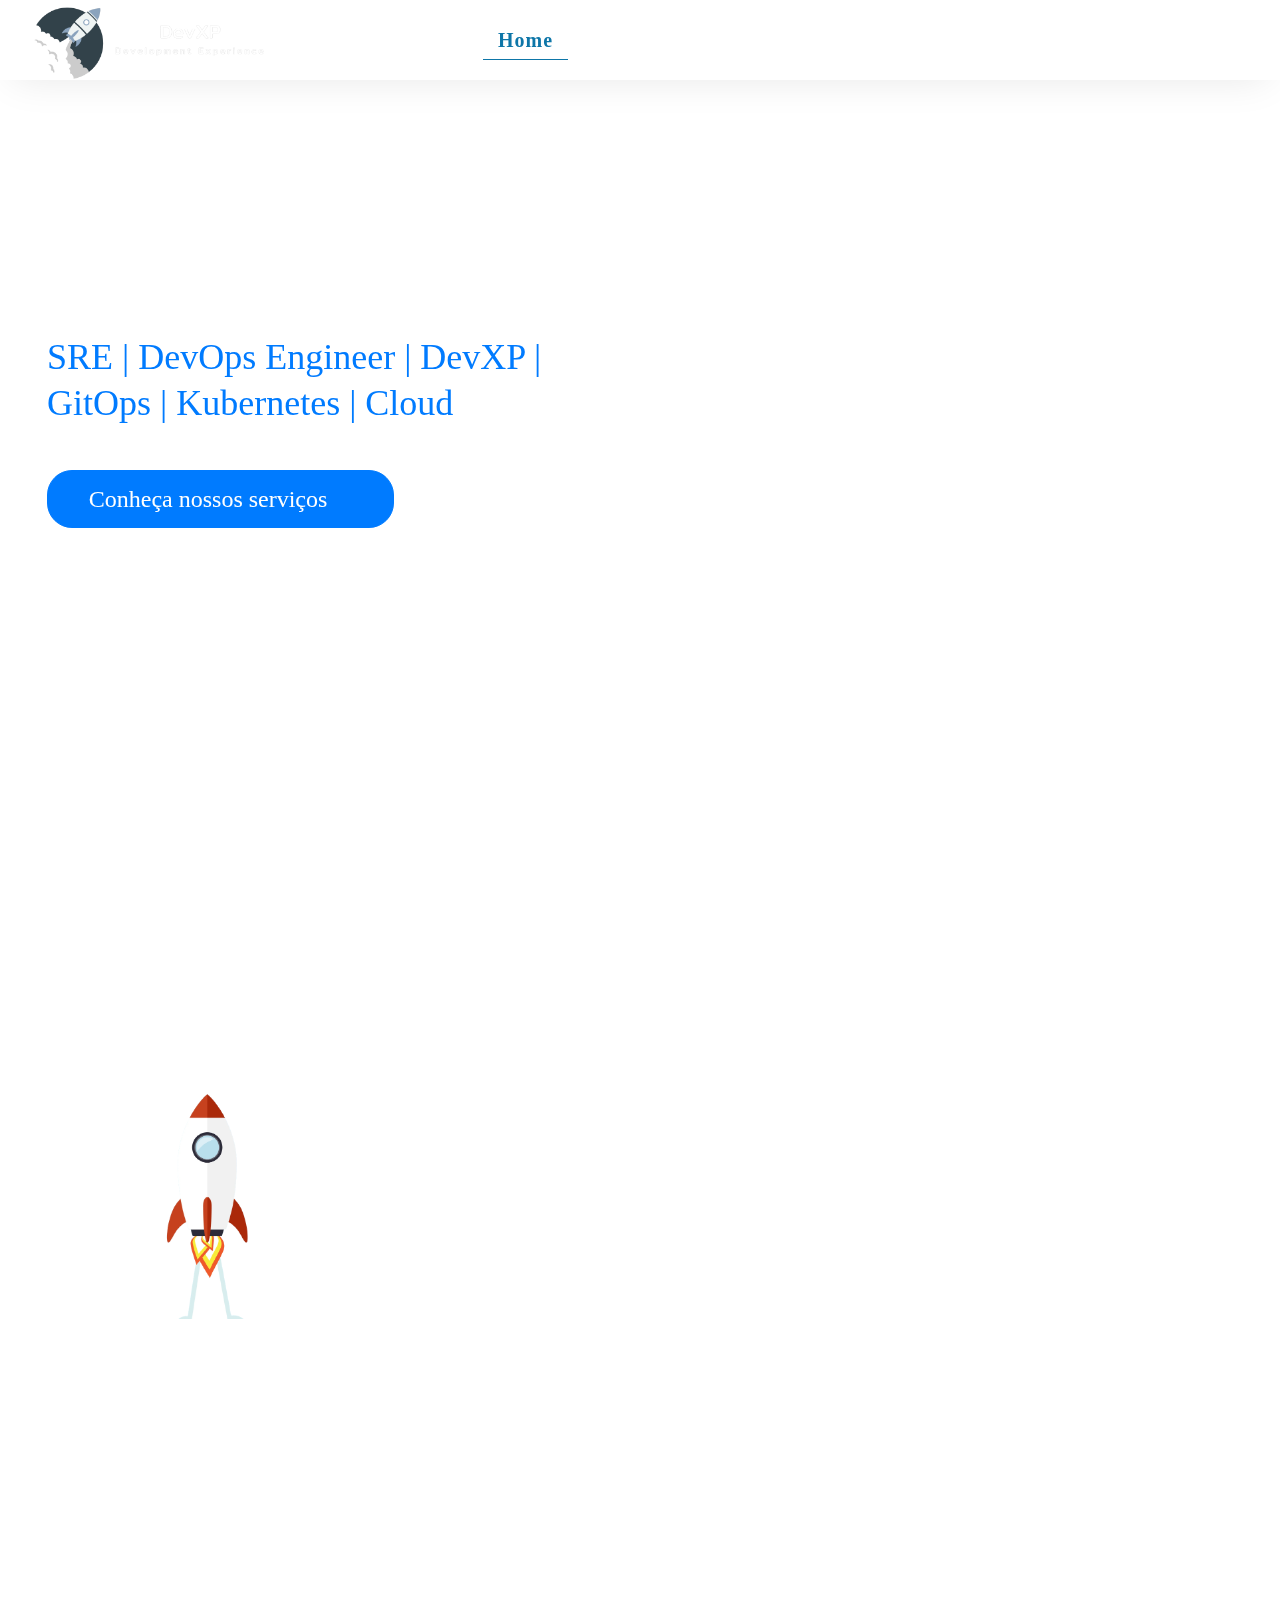
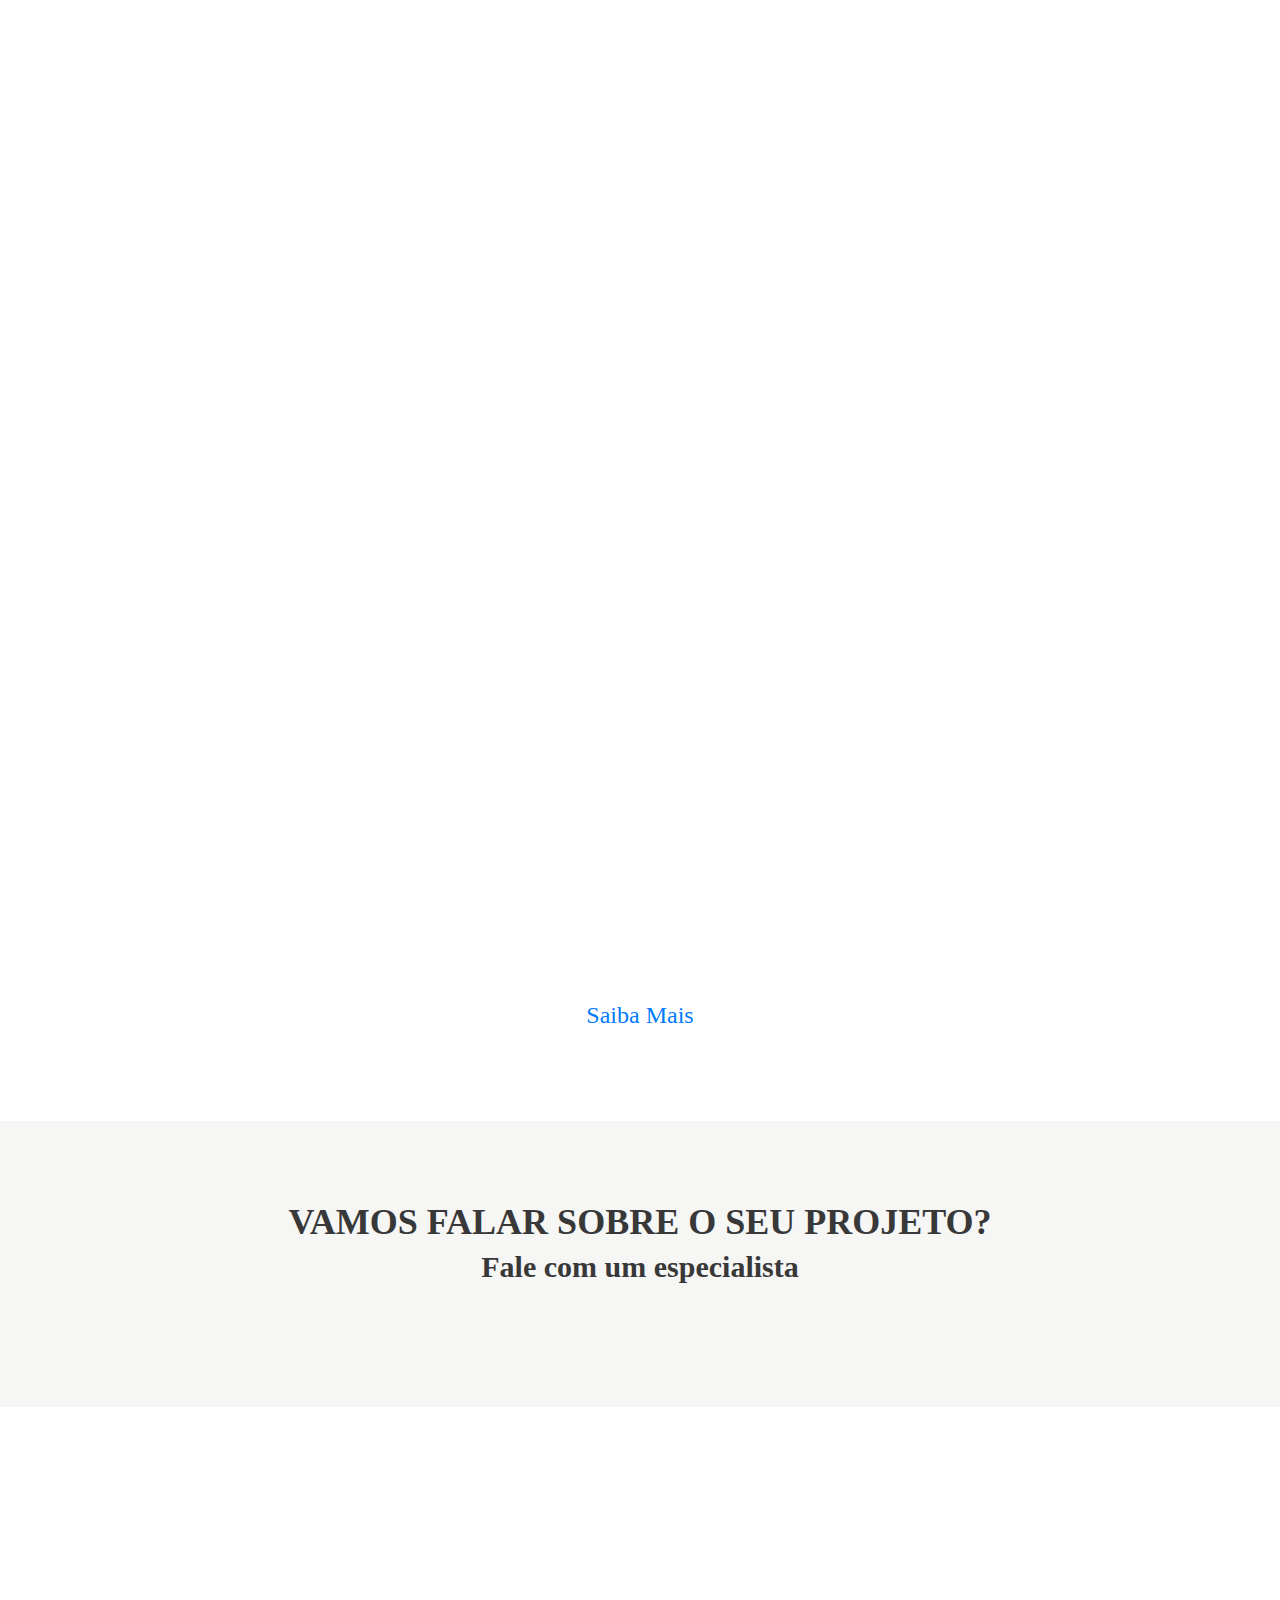
==== commit a99f2735: ":hammer: First Commit" ====
--- a/app/index.html
+++ b/app/index.html
@@ -209,7 +209,7 @@
       </div>
     </section>
 
-    <!-----------------Parte 4------------->
+    <!-- ---------------Parte 4-----------
 
     <section class="container-fluid bg-parte-4" id="partners">
       <div class="container">
@@ -227,7 +227,7 @@
               src="https://www.vexlogistica.com.br/wp-content/uploads/2021/10/logo_vex.png" class="img-fluid"> </div>
         </div>
       </div>
-    </section>
+    </section> -->
 
     <!--Parte 6-->
 
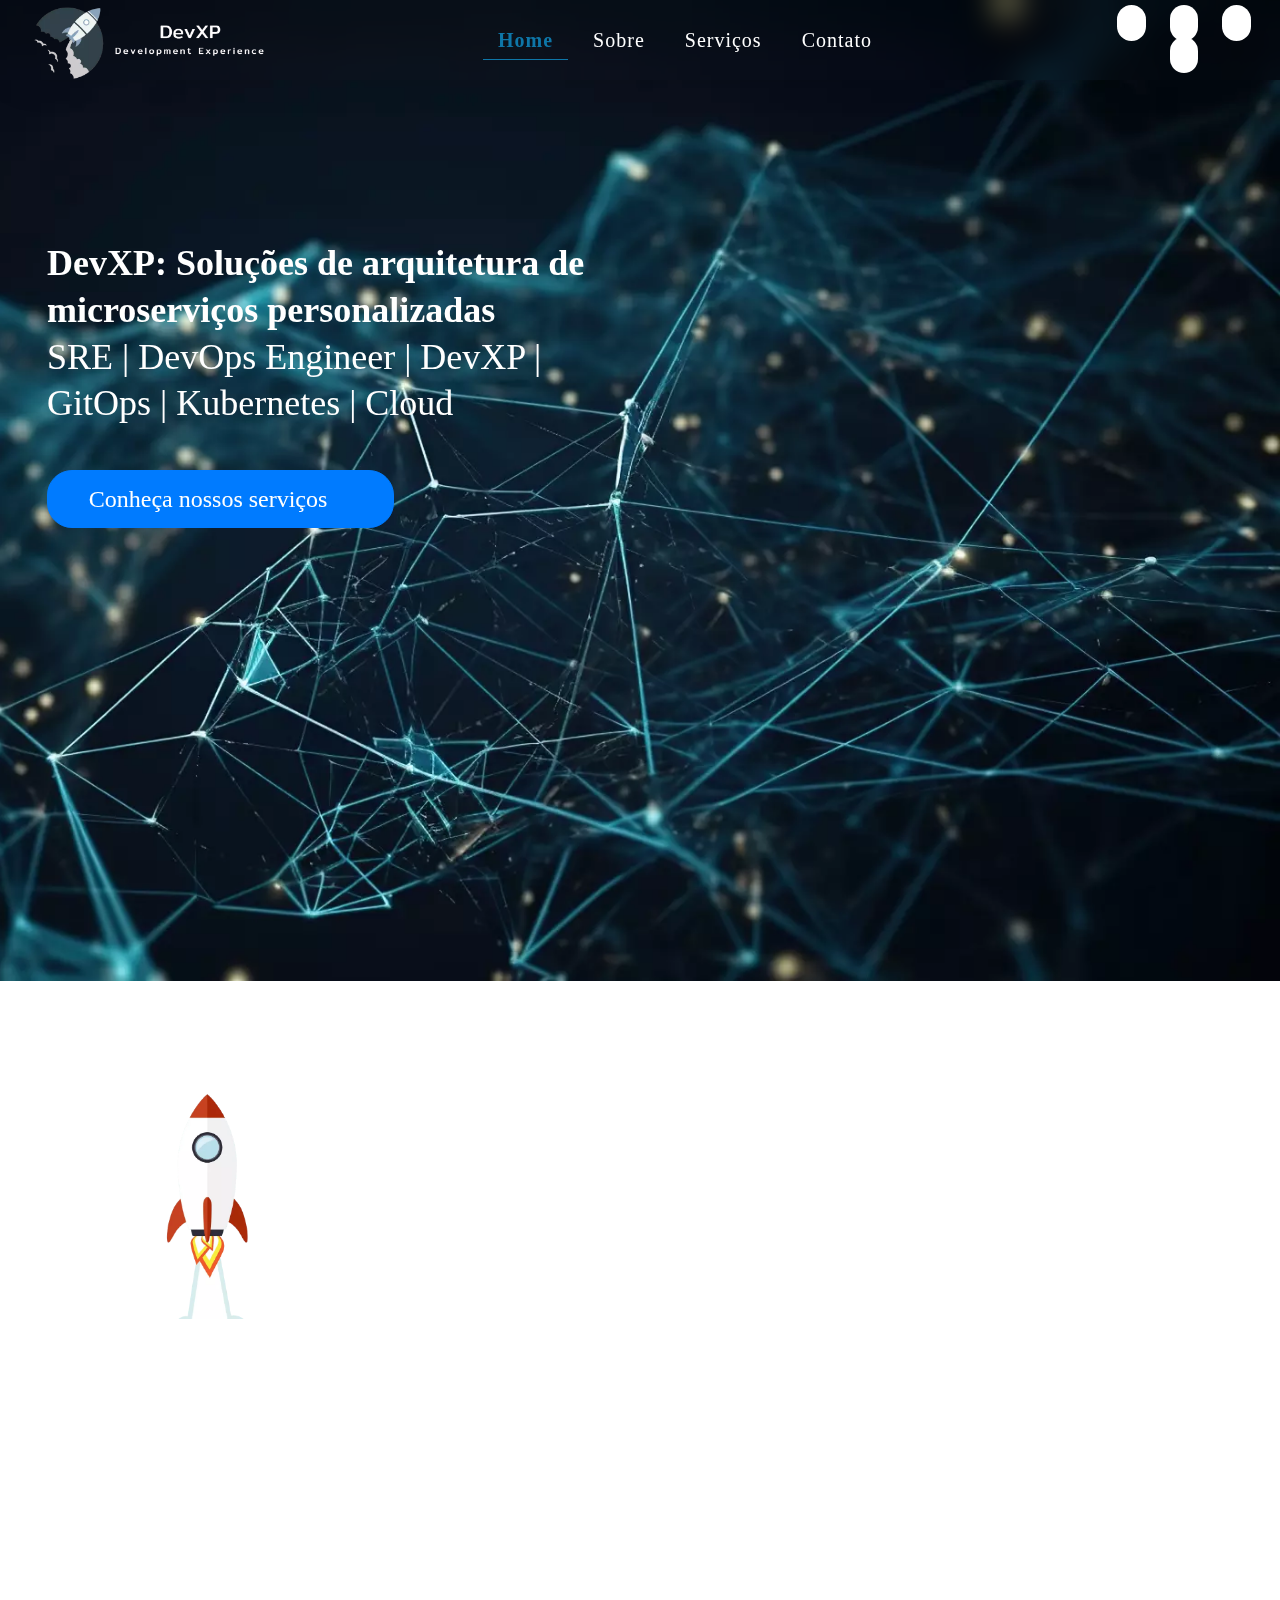
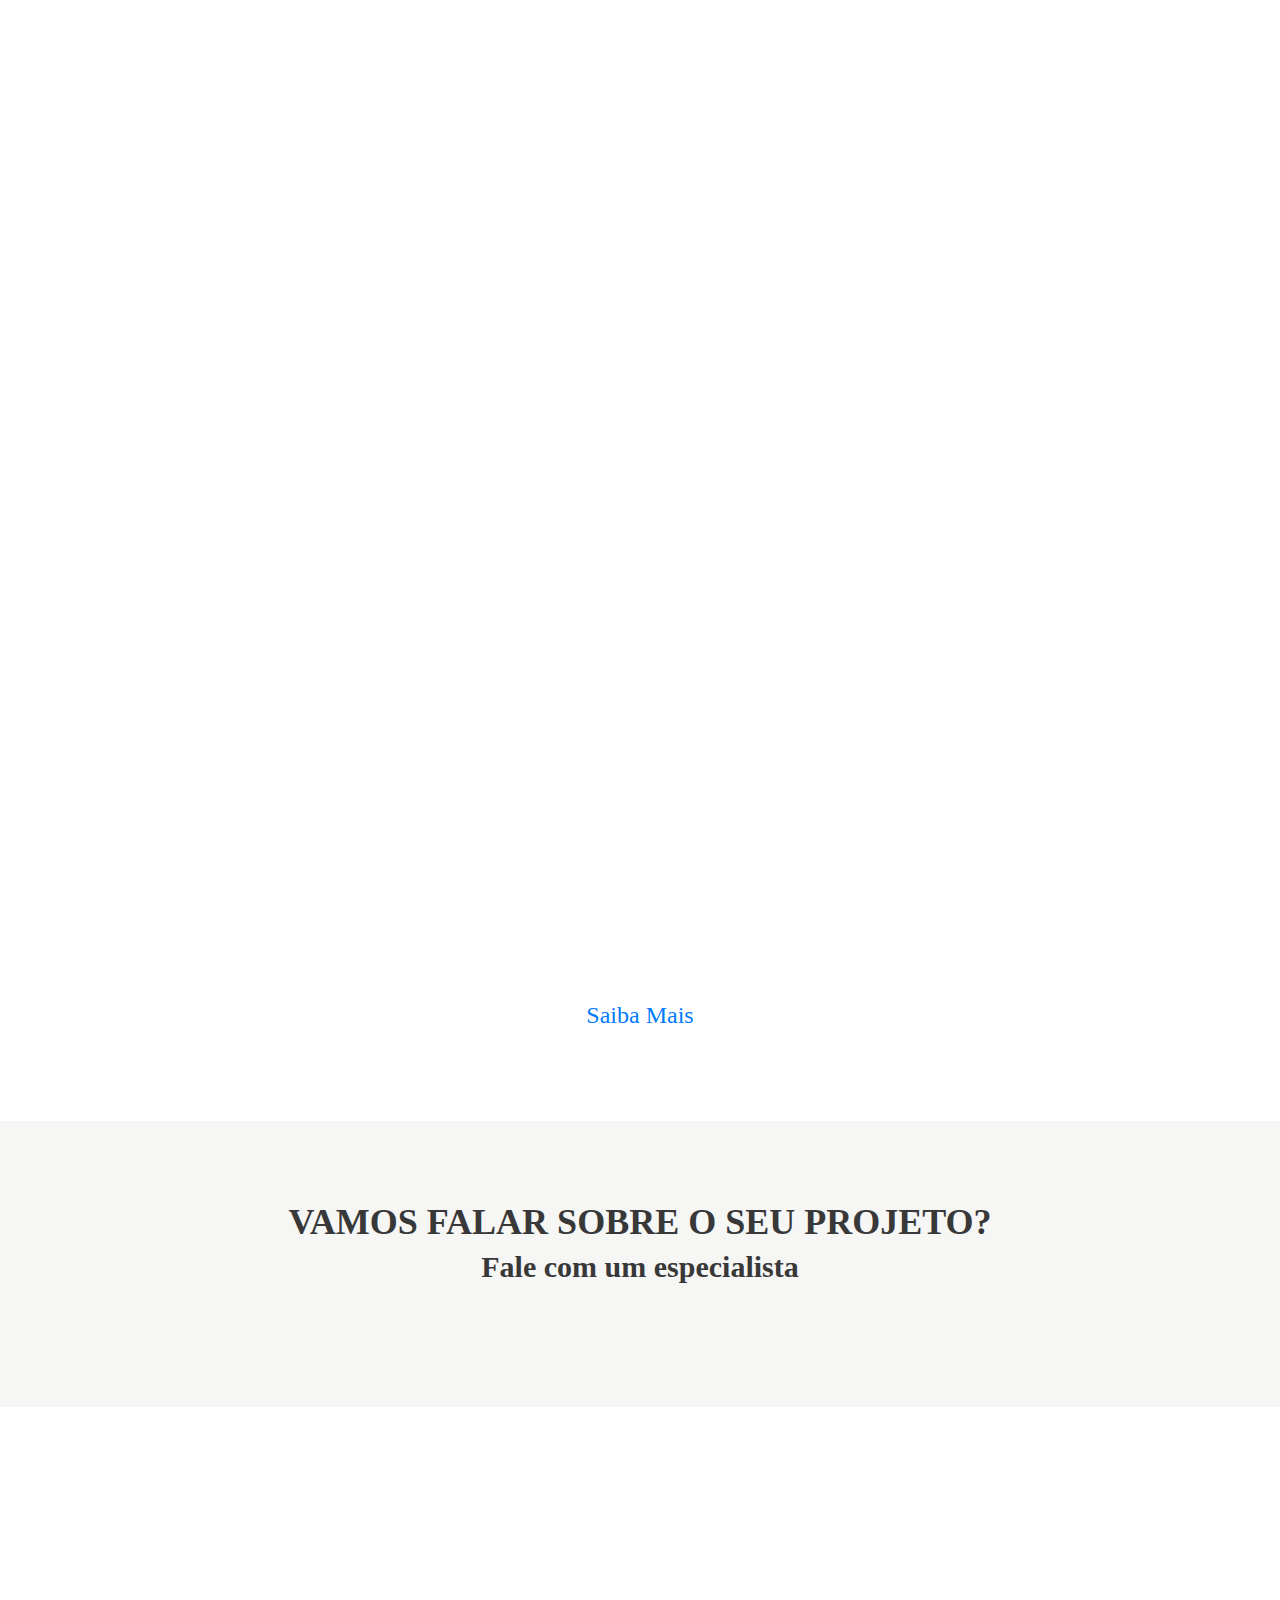
==== commit eda3b631: ":hammer: First Commit" ====
--- a/app/index.html
+++ b/app/index.html
@@ -1,321 +1,11 @@
-<!DOCTYPE html>
-<html lang="pt-br">
-
-<head>
-  <meta charset="utf-8">
-  <meta http-equiv="X-UA-Compatible" content="IE=edge">
-  <meta name="viewport" content="width=device-width, initial-scale=1">
-  <meta name="theme-color" content="#000">
-  <meta name="msapplication-navbutton-color" content="#000">
-  <meta name="apple-mobile-web-app-capable" content="yes">
-  <meta name="apple-mobile-web-app-status-bar-style" content="black-translucent">
-
-  <!-- The above 3 meta tags *must* come first in the head; any other head content must come *after* these tags -->
-  <meta name="description" content="Garantimos eficiência operacional no seu projeto">
-  <meta name="author" content="DevXP">
-
-  <title>DevXP: Soluções de arquitetura de microserviços personalizadas</title>
-
-  <!-- Bootstrap CSS -->
-  <link rel="stylesheet" href="https://stackpath.bootstrapcdn.com/bootstrap/4.5.2/css/bootstrap.min.css"
-    integrity="sha384-JcKb8q3iqJ61gNV9KGb8thSsNjpSL0n8PARn9HuZOnIxN0hoP+VmmDGMN5t9UJ0Z" crossorigin="anonymous">
-
-  <link rel="stylesheet" href="https://unpkg.com/aos@next/dist/aos.css" />
-
-  <!-- Font Awesome -->
-  <link rel="stylesheet" href="https://use.fontawesome.com/releases/v5.3.1/css/all.css"
-    integrity="sha384-mzrmE5qonljUremFsqc01SB46JvROS7bZs3IO2EmfFsd15uHvIt+Y8vEf7N7fWAU" crossorigin="anonymous">
-  <link rel="stylesheet" href="https://maxcdn.bootstrapcdn.com/font-awesome/4.5.0/css/font-awesome.min.css">
-
-  <!-- CSS -->
-  <link rel="stylesheet" type="text/css" href="style.css">
-
-  <link rel="stylesheet" href="https://use.fontawesome.com/releases/v5.3.1/css/all.css"
-    integrity="sha384-mzrmE5qonljUremFsqc01SB46JvROS7bZs3IO2EmfFsd15uHvIt+Y8vEf7N7fWAU" crossorigin="anonymous">
-
-  <link rel="stylesheet" href="https://fonts.google.com/specimen/Special+Elite?query=special+elite">
-
-  <link href="https://unpkg.com/aos@2.3.1/dist/aos.css" rel="stylesheet">
-
-  <script src="https://unpkg.com/aos@2.3.1/dist/aos.js"></script>
-
-  <link href="https://fonts.cdnfonts.com/css/myriad-pro" rel="stylesheet">
-
-  <link rel="stylesheet" href="https://cdnjs.cloudflare.com/ajax/libs/OwlCarousel2/2.3.4/assets/owl.carousel.min.css">
-
-  <link rel="stylesheet"
-    href="https://cdnjs.cloudflare.com/ajax/libs/OwlCarousel2/2.3.4/assets/owl.theme.default.min.css">
-
-  <style>
-    html .hubspot-link__container .sproket {
-      display: none;
-    }
-  </style>
-
-</head>
-
-<body>
-  <header>
-    <nav class="fixed-top">
-      <script>
-        const menu = document.querySelector('nav');
-
-        function activeScroll() {
-          menu.classList.toggle('ativo', scrollY > 150);
-        }
-
-        window.addEventListener('scroll', activeScroll);
-      </script>
-
-      <div class="logo"> <img src="img/logo-cinza-removebg-preview.png" class="img-fluid" alt=""></div>
-
-      <div class="menu-btn esconde-desktop">
-        <i class="fa fa-bars fa-2x" onclick="menuShow(this)"></i>
-      </div>
-
-      <ul class="centraliza" id="menu">
-        <li> <a href="#home" class="active">Home</a> </li>
-        <li> <a href="#sobre">Sobre</a> </li>
-        <li> <a href="#servicos">Serviços</a> </li>
-        <li> <a href="#contato">Contato</a> </li>
-        <div class="cta-nav">
-          <a href="https://www.youtube.com/channel/UC9AFVwDEdvU2dG0DW3HfA_A" target="_blank"><i
-              class="fab fa-youtube i-youtube"></i></a>
-          <a href="http://linkedin.com/in/diegoluisi/" target="_blank"><i class="fab fa-linkedin i-linkedin"></i></a>
-          <a href="https://github.com/devxp-tech" target="_blank"><i class="fab fa-github i-github"></i></a>
-          <a href="https://twitter.com/devxp_tech" target="_blank"><i class="fab fa-twitter i-twitter"></i></a>
-        </div>
-      </ul>
-
-    </nav>
-  </header>
-
-  <main>
-    <section class="container-fluid bg-inicio" id="home">
-      <div class="container">
-        <div class="row">
-          <div class="col-lg-6 col-12" data-aos="fade-right">
-            <h1>DevXP: Soluções de arquitetura de microserviços personalizadas<br>
-              <span>SRE | DevOps Engineer | DevXP | GitOps | Kubernetes | Cloud</span>
-            </h1>
-
-            <a href="#servicos" class="btn">Conheça nossos serviços <i class="fas fa-caret-down"></i> </a>
-          </div>
-        </div>
-      </div>
-    </section>
-
-    <!-----------------Parte 2 ------------->
-    <section class="container-fluid bg-parte-2" id="sobre">
-      <div class="container">
-        <div class="row">
-
-          <div class="col-lg-6 col-12">
-            <div class="rocket"></div>
-          </div>
-
-          <div class="col-lg-6 col-12" data-aos="fade-left">
-            <h2>Quem Somos?</h2>
-
-            <p>Somos uma empresa formada pela parceria de quatro profissionais de Tecnologia, dedicados a superar
-              desafios e oferecer soluções personalizadas em arquitetura de microsserviços. Nossa principal missão é
-              entregar projetos com agilidade, excelência e qualidade em todos os aspectos.</p>
-
-            <a href="#contato">Fale com um especialista</a>
-          </div>
-        </div>
-      </div>
-    </section>
-
-    <!-----------------Parte 3 ------------->
-
-    <section class="container-fluid bg-parte-3" id="servicos">
-      <div class="container" data-aos="fade-up">
-        <div class="row">
-          <div class="col-lg-12 col-12">
-            <h2>Serviços</h2>
-          </div>
-
-          <div class="col-lg-4 col-12 ">
-            <div class="borda-icon">
-              <img src="img/devops-icon.png" class="img-fluid" alt="devops-icon">
-
-              <h3>DevOps</h3>
-
-              <p>Promovemos colaboração e automação para agilizar o ciclo de desenvolvimento de software.</p>
-            </div>
-
-          </div>
-
-          <div class="col-lg-4 col-12 ">
-            <div class="borda-icon">
-              <img src="img/icon-sre.png" class="img-fluid" alt="devops-icon">
-
-              <h3>SRE</h3>
-
-              <p>Garantimos alta disponibilidade e confiabilidade dos sistemas, monitorando e otimizando a
-                infraestrutura.</p>
-            </div>
-          </div>
-
-          <div class="col-lg-4 col-12 ">
-            <div class="borda-icon">
-              <img src="img/icone-devxp.png" class="img-fluid" alt="devops-icon">
-
-              <h3>DevXP</h3>
-
-              <p>Melhoramos a experiência dos desenvolvedores, fornecendo ferramentas e suporte para aumentar a
-                produtividade e a qualidade do código.</p>
-            </div>
-          </div>
-
-          <!--COntinuação Serviços-->
-
-          <div class="col-lg-4 col-12">
-            <div class="borda-icon">
-              <img src="img/icon-gitops.png" class="img-fluid" alt="devops-icon">
-
-              <h3>GitOps:</h3>
-
-              <p>Simplificamos a implantação e o gerenciamento de infraestrutura e aplicações, com controle e
-                rastreabilidade usando o Git.</p>
-            </div>
-          </div>
-
-          <div class="col-lg-4 col-12 ">
-            <div class="borda-icon">
-              <img src="img/icon-docker.png" class="img-fluid" alt="devops-icon">
-
-              <h3>Kubernetes</h3>
-
-              <p>Execute sua instância do seu jeito, como um serviço, no Docker ou com Kubernetes com suporte para
-                dimensionamento vertical e horizontal, além de processamento multithread no lado do servidor.</p>
-            </div>
-          </div>
-
-          <div class="col-lg-4 col-12 ">
-            <div class="borda-icon">
-              <img src="img/icon-cloud.png" class="img-fluid" alt="devops-icon">
-
-              <h3>Cloud</h3>
-
-              <p>A computação em nuvem é um modelo de entrega de serviços de computação pela Internet, permitindo acesso
-                flexível e sob demanda a recursos de computação, como servidores e armazenamento, sem a necessidade de
-                infraestrutura física própria.</p>
-
-            </div>
-          </div>
-        </div>
-      </div>
-    </section>
-
-    <!-- ---------------Parte 4-----------
-
-    <section class="container-fluid bg-parte-4" id="partners">
-      <div class="container">
-        <div class="row">
-          <div class="col-lg-12 col-12 centraliza">
-            <h2>Parceiros</h2>
-          </div>
-        </div>
-      </div>
-
-      <div class="col-lg-12 col-12 no-padding" data-aos="fade-left">
-        <div class="owl-carousel">
-          <div class="no-padding item"><img src="/img/logo-empresa-1.jpeg" class="img-fluid"></div>
-          <div class="no-padding item"><img
-              src="https://www.vexlogistica.com.br/wp-content/uploads/2021/10/logo_vex.png" class="img-fluid"> </div>
-        </div>
-      </div>
-    </section> -->
-
-    <!--Parte 6-->
-
-    <section class="container-fluid bg-missoes">
-      <div class="container centraliza">
-        <div class="row">
-          <div class="col-lg-12 col-12">
-            <h2>Nossa Missão<br></h2>
-
-            <p><q>Entregar as melhores soluções técnicas para os clientes, <br> impulsionando a tecnologia no Brasil e
-                no mundo por meio da <br> eficiência operacional de microsserviços.</q></p>
-
-            <a href="#contato">Saiba Mais</a>
-          </div>
-        </div>
-      </div>
-    </section>
-
-    <!-----------------Parte 5------------->
-
-    <section class="container-fluid bg-parte-5" id="contato">
-      <div class="container centraliza">
-        <div class="row">
-          <div class="col-lg-12 col-12">
-            <h2>VAMOS FALAR SOBRE O SEU PROJETO?<br>
-              <span>Fale com um especialista</span>
-            </h2>
-
-            <script charset="utf-8" type="text/javascript" src="//js.hsforms.net/forms/embed/v2.js"></script>
+<!DOCTYPE html><html lang="pt-br"><head> <meta charset="utf-8"> <meta http-equiv="X-UA-Compatible" content="IE=edge"> <meta name="viewport" content="width=device-width, initial-scale=1"> <meta name="theme-color" content="#000"> <meta name="msapplication-navbutton-color" content="#000"> <meta name="apple-mobile-web-app-capable" content="yes"> <meta name="apple-mobile-web-app-status-bar-style" content="black-translucent"> <meta name="description" content="Garantimos eficiência operacional no seu projeto"> <meta name="author" content="DevXP"> <title>DevXP: Soluções de arquitetura de microserviços personalizadas</title> <link rel="stylesheet" href="https://stackpath.bootstrapcdn.com/bootstrap/4.5.2/css/bootstrap.min.css" integrity="sha384-JcKb8q3iqJ61gNV9KGb8thSsNjpSL0n8PARn9HuZOnIxN0hoP+VmmDGMN5t9UJ0Z" crossorigin="anonymous"> <link rel="stylesheet" href="https://unpkg.com/aos@next/dist/aos.css"/> <link rel="stylesheet" href="https://use.fontawesome.com/releases/v5.3.1/css/all.css" integrity="sha384-mzrmE5qonljUremFsqc01SB46JvROS7bZs3IO2EmfFsd15uHvIt+Y8vEf7N7fWAU" crossorigin="anonymous"> <link rel="stylesheet" href="https://maxcdn.bootstrapcdn.com/font-awesome/4.5.0/css/font-awesome.min.css"> <link rel="stylesheet" type="text/css" href="style.css"> <link rel="stylesheet" href="https://use.fontawesome.com/releases/v5.3.1/css/all.css" integrity="sha384-mzrmE5qonljUremFsqc01SB46JvROS7bZs3IO2EmfFsd15uHvIt+Y8vEf7N7fWAU" crossorigin="anonymous"> <link rel="stylesheet" href="https://fonts.google.com/specimen/Special+Elite?query=special+elite"> <link href="https://unpkg.com/aos@2.3.1/dist/aos.css" rel="stylesheet"> <script src="https://unpkg.com/aos@2.3.1/dist/aos.js"></script> <link href="https://fonts.cdnfonts.com/css/myriad-pro" rel="stylesheet"> <link rel="stylesheet" href="https://cdnjs.cloudflare.com/ajax/libs/OwlCarousel2/2.3.4/assets/owl.carousel.min.css"> <link rel="stylesheet" href="https://cdnjs.cloudflare.com/ajax/libs/OwlCarousel2/2.3.4/assets/owl.theme.default.min.css"> <link rel="shortcut icon" href="img/favicon-logo.png" type="image/x-icon"> <style>html .hubspot-link__container .sproket{display: none;}</style></head><body> <header> <nav class="fixed-top"> <script>const menu=document.querySelector('nav'); function activeScroll(){menu.classList.toggle('ativo', scrollY > 150);}window.addEventListener('scroll', activeScroll); </script> <div class="logo"> <img src="img/logo-devxp.webp" class="img-fluid" alt=""></div><div class="menu-btn esconde-desktop"> <i class="fa fa-bars fa-2x" onclick="menuShow(this)"></i> </div><ul class="centraliza" id="menu"> <li> <a href="#home" class="active">Home</a> </li><li> <a href="#sobre">Sobre</a> </li><li> <a href="#servicos">Serviços</a> </li><li> <a href="#contato">Contato</a> </li><div class="cta-nav"> <a href="https://www.youtube.com/channel/UC9AFVwDEdvU2dG0DW3HfA_A" target="_blank"><i class="fab fa-youtube i-youtube"></i></a> <a href="http://linkedin.com/in/diegoluisi/" target="_blank"><i class="fab fa-linkedin i-linkedin"></i></a> <a href="https://github.com/devxp-tech" target="_blank"><i class="fab fa-github i-github"></i></a> <a href="https://twitter.com/devxp_tech" target="_blank"><i class="fab fa-twitter i-twitter"></i></a> </div></ul> </nav> </header> <main> <section class="container-fluid bg-inicio" id="home"> <div class="container"> <div class="row"> <div class="col-lg-6 col-12" data-aos="fade-right"> <h1>DevXP: Soluções de arquitetura de microserviços personalizadas<br><span>SRE | DevOps Engineer | DevXP | GitOps | Kubernetes | Cloud</span> </h1> <a href="#servicos" class="btn">Conheça nossos serviços <i class="fas fa-caret-down"></i> </a> </div></div></div></section> <section class="container-fluid bg-parte-2" id="sobre"> <div class="container"> <div class="row"> <div class="col-lg-6 col-12"> <div class="rocket"></div></div><div class="col-lg-6 col-12" data-aos="fade-left"> <h2>Quem Somos?</h2> <p>Somos uma empresa formada pela parceria de quatro profissionais de Tecnologia, dedicados a superar desafios e oferecer soluções personalizadas em arquitetura de microsserviços. Nossa principal missão é entregar projetos com agilidade, excelência e qualidade em todos os aspectos.</p><a href="#contato">Fale com um especialista</a> </div></div></div></section> <section class="container-fluid bg-parte-3" id="servicos"> <div class="container" data-aos="fade-usp"> <div class="row"> <div class="col-lg-12 col-12"> <h2>Serviços</h2> </div><div class="col-lg-4 col-12 "> <div class="borda-icon"> <img src="img/devops-icon.webp" class="img-fluid" alt="devops-icon"> <h3>DevOps</h3> <p>Promovemos colaboração e automação para agilizar o ciclo de desenvolvimento de software.</p></div></div><div class="col-lg-4 col-12 "> <div class="borda-icon"> <img src="img/icon-sre.webp" class="img-fluid" alt="devops-icon"> <h3>SRE</h3> <p>Garantimos alta disponibilidade e confiabilidade dos sistemas, monitorando e otimizando a infraestrutura.</p></div></div><div class="col-lg-4 col-12 "> <div class="borda-icon"> <img src="img/icone-devxp.webp" class="img-fluid" alt="devops-icon"> <h3>DevXP</h3> <p>Melhoramos a experiência dos desenvolvedores, fornecendo ferramentas e suporte para aumentar a produtividade e a qualidade do código.</p></div></div><div class="col-lg-4 col-12"> <div class="borda-icon"> <img src="img/icon-gitops.webp" class="img-fluid" alt="devops-icon"> <h3>GitOps:</h3> <p>Simplificamos a implantação e o gerenciamento de infraestrutura e aplicações, com controle e rastreabilidade usando o Git.</p></div></div><div class="col-lg-4 col-12 "> <div class="borda-icon"> <img src="img/icon-docker.webp" class="img-fluid" alt="devops-icon"> <h3>Kubernetes</h3> <p>Execute sua instância do seu jeito, como um serviço, no Docker ou com Kubernetes com suporte para dimensionamento vertical e horizontal, além de processamento multithread no lado do servidor.</p></div></div><div class="col-lg-4 col-12 "> <div class="borda-icon"> <img src="img/icon-cloud.webp" class="img-fluid" alt="devops-icon"> <h3>Cloud</h3> <p>A computação em nuvem é um modelo de entrega de serviços de computação pela Internet, permitindo acesso flexível e sob demanda a recursos de computação, como servidores e armazenamento, sem a necessidade de infraestrutura física própria.</p></div></div></div></div></section><!-- ---------------Parte 4----------- <section class="container-fluid bg-parte-4" id="partners"> <div class="container"> <div class="row"> <div class="col-lg-12 col-12 centraliza"> <h2>Parceiros</h2> </div></div></div><div class="col-lg-12 col-12 no-padding" data-aos="fade-left"> <div class="owl-carousel"> <div class="no-padding item"><img src="/img/logo-empresa-1.jpeg" class="img-fluid"></div><div class="no-padding item"><img src="https://www.vexlogistica.com.br/wp-content/uploads/2021/10/logo_vex.png" class="img-fluid"> </div></div></div></section> --> <section class="container-fluid bg-missoes"> <div class="container centraliza"> <div class="row"> <div class="col-lg-12 col-12"> <h2>Nossa Missão<br></h2> <p><q>Entregar as melhores soluções técnicas para os clientes, <br class="esconde-mobile"> impulsionando a tecnologia no Brasil e no mundo por meio da <br class="esconde-mobile"> eficiência operacional de microsserviços.</q></p><a href="#contato">Saiba Mais</a> </div></div></div></section> <section class="container-fluid bg-parte-5" id="contato"> <div class="container centraliza"> <div class="row"> <div class="col-lg-12 col-12"> <h2>VAMOS FALAR SOBRE O SEU PROJETO?<br><span>Fale com um especialista</span> </h2>  <script charset="utf-8" type="text/javascript" src="//js.hsforms.net/forms/embed/v2.js"></script>
             <script>
               hbspt.forms.create({
                 region: "na1",
                 portalId: "24368531",
                 formId: "3f8349c0-5444-46e2-b7a1-69a9192b1aa2"
               });
-            </script>
-          </div>
-        </div>
-      </div>
-    </section>
-  </main>
-
-  <!--Rodape-->
-
-  <footer>
-    <section class="container-fluid bg-rodape" data-aos="fade-UP">
-      <div class="container">
-        <div class="row">
-          <div class="col-lg-4 col-12 centraliza">
-            <img src="img/logo-cinza-removebg-preview.png" class="img-fluid" alt="">
-          </div>
-
-          <div class="col-lg-4 col-12 centraliza">
-            <h2>Mapa do site</h2>
-
-            <ul style="list-style: none; display: contents;">
-              <li><span><a href="#">Home</a></span></li>
-              <li><span><a href="sobre">Sobre</a></span></li>
-              <li><span><a href="servicos">Serviços</a></span></li>
-              <li><span><a href="contato">Contato</a></span></li>
-            </ul>
-          </div>
-
-          <div class="col-lg-4 col-12 centraliza">
-            <h2>Redes Sociais</h2>
-
-            <a href="https://www.youtube.com/channel/UC9AFVwDEdvU2dG0DW3HfA_A" target="_blank"><i
-                class="fab fa-youtube i-youtube"></i></a>
-
-            <a href="http://linkedin.com/in/diegoluisi/" target="_blank"><i class="fab fa-linkedin i-linkedin"></i></a>
-
-            <a href="https://github.com/devxp-tech" target="_blank"><i class="fab fa-github i-github"></i></a>
-
-            <a href="https://twitter.com/devxp_tech" target="_blank"><i class="fab fa-twitter i-twitter"></i></a>
-          </div>
-          <hr style="background: white; height: 2px; width: 100%;margin: 20px 0px;">
-
-          <div class="col-lg-6 col-12">
-            <p>@2023 - Todos os direitos Reservados a DevXP</p>
-          </div>
-        </div>
-
-      </div>
-    </section>
-  </footer>
-
-
-
+            </script> </div></div></div></section> </main> <footer> <section class="container-fluid bg-rodape" data-aos="fade-UP"> <div class="container"> <div class="row"> <div class="col-lg-4 col-12 centraliza"> <img src="img/logo-devxp.webp" class="img-fluid" alt=""> </div><div class="col-lg-4 col-12 centraliza"> <h2>Mapa do site</h2> <ul style="list-style: none; display: contents;"> <li><span><a href="#">Home</a></span></li><li><span><a href="sobre">Sobre</a></span></li><li><span><a href="servicos">Serviços</a></span></li><li><span><a href="contato">Contato</a></span></li></ul> </div><div class="col-lg-4 col-12 centraliza"> <h2>Redes Sociais</h2> <a href="https://www.youtube.com/channel/UC9AFVwDEdvU2dG0DW3HfA_A" target="_blank"><i class="fab fa-youtube i-youtube"></i></a> <a href="http://linkedin.com/in/diegoluisi/" target="_blank"><i class="fab fa-linkedin i-linkedin"></i></a> <a href="https://github.com/devxp-tech" target="_blank"><i class="fab fa-github i-github"></i></a> <a href="https://twitter.com/devxp_tech" target="_blank"><i class="fab fa-twitter i-twitter"></i></a> </div><hr style="background: white; height: 2px; width: 100%;margin: 20px 0px;"> <div class="col-lg-6 col-12"> <p>@2023 - Todos os direitos Reservados a DevXP</p></div></div></div></section> </footer>
   <script>
     AOS.init({
       duration: 1800
@@ -419,7 +109,4 @@
 
   <!-- JavaScript (Opcional) -->
   <!-- jQuery primeiro, depois Popper.js, depois Bootstrap JS -->
-  <script src="https://cdn.jsdelivr.net/npm/bootstrap@5.2.0/dist/js/bootstrap.bundle.min.js"></script>
-</body>
-
-</html>+  <script src="https://cdn.jsdelivr.net/npm/bootstrap@5.2.0/dist/js/bootstrap.bundle.min.js"></script></body></html>--- a/app/style.css
+++ b/app/style.css
@@ -1,770 +1 @@
-body::-webkit-scrollbar {
-    width: 12px;
-  }
-  
-  @media(min-width: 991.99px) {
-    .esconde-desktop {
-      display: none;
-    }
-  }
-  
-  @media(max-width: 991.98px) {
-    .esconde-mobile {
-      display: none;
-    }
-  }
-  
-  
-  .pagination-wrapper {
-    justify-content: center;
-    align-items: center;
-    display: flex;
-    margin: 0 auto;
-    /* position: absolute; */
-    /* bottom: -11%; */
-    margin-top: 108px;
-  }
-  
-  body::-webkit-scrollbar-track {
-    background: transparent;
-  }
-  
-  body::-webkit-scrollbar-thumb {
-    background-color: #ffff;
-    border-radius: 20px;
-    border: 3px solid black;
-  }
-  
-  html {
-    scroll-behavior: smooth;
-    overflow-x: hidden;
-  }
-  
-  body {
-    font-family: 'Roboto';
-  }
-  
-  h2 {
-    font-size: 36px;
-  }
-  
-  .no-padding {
-    margin: 0;
-    padding: 0;
-  }
-  
-  p,
-  li,
-  a {
-    font-size: 18px;
-    font-weight: 400;
-  }
-  
-  .fonte-bold {
-    font-weight: bold;
-  }
-  
-  .fonte-white {
-    color: white;
-  }
-  
-  @media (min-width: 1200px) {
-    .container {
-      max-width: 1216px;
-    }
-  }
-  
-  .centraliza {
-    text-align: center;
-    align-items: center;
-    justify-content: center;
-    margin: 0 auto;
-  }
-  
-  .centraliza-desk-position {
-    position: absolute;
-    top: 50%;
-    left: 50%;
-    transform: translate(-50%, -50%);
-  }
-  
-  /* --------------------------- MENU ---------------- */
-  .owl-carousel .owl-item {
-    display: flex;
-    justify-content: center;
-    align-items: center;
-    height: 100%;
-    /* Define a altura do slide */
-  }
-  
-  .owl-carousel .owl-item .item {
-    text-align: center;
-    display: flex;
-    flex-direction: column;
-    justify-content: center;
-    height: 100%;
-    /* Define a altura do slide */
-  }
-  
-  .owl-carousel .owl-item .item img {
-    max-width: 100%;
-    max-height: 100%;
-  }
-  
-  .margin-top-40 {
-    margin-top: 40px;
-  }
-  
-  
-  nav {
-    display: flex;
-    height: 80px;
-    width: 100%;
-    box-shadow: 0px 10px 40px -12px rgba(0, 0, 0, 0.1);
-    align-items: center;
-    justify-content: space-between;
-    padding: 0 50px 0 100px;
-    flex-wrap: wrap;
-    margin-left: 0px;
-    backdrop-filter: blur(15px);
-    background: transparent;
-    margin: 0 auto;
-  }
-  
-  nav.ativo {
-    transition: 0.5s;
-    background-color: #2a2a2a;
-    backdrop-filter: blur(15px);
-  }
-  
-  nav .logo {
-    position: absolute;
-    left: 2%;
-    width: 250px;
-  }
-  
-  nav ul {
-    display: flex;
-    flex-wrap: wrap;
-    list-style: none;
-  }
-  
-  nav ul li {
-    margin: 0 5px;
-  }
-  
-  nav ul li a {
-    color: white;
-    text-decoration: none;
-    font-size: 20px;
-    font-weight: 500;
-    padding: 8px 15px;
-    border-radius: 5px;
-    letter-spacing: 1px;
-  }
-  
-  nav.ativo ul li a {
-    color: white;
-    transition: 0.3s;
-  }
-  
-  nav ul li a.active,
-  nav ul li a:hover {
-    border-bottom: 1px solid #0e76a8;
-    border-radius: 0px;
-    font-weight: bold;
-    color: #0e76a8;
-    text-decoration: none;
-    transition: all 0.2s ease;
-  }
-  
-  nav .menu-btn {
-    position: relative;
-  }
-  
-  nav .menu-btn i {
-    color: #fff;
-    cursor: pointer;
-    display: block;
-    transition: transform 0.3s ease;
-  }
-  
-  nav .menu-btn .fa-bars {
-    display: block;
-  }
-  
-  .cta-nav {
-    position: absolute;
-    left: 85%;
-  }
-  
-  nav .cta-nav a i {
-    background-color: white;
-    color: black;
-    font-size: 16pt;
-    border-radius: 15px;
-    padding: 6px;
-    margin: 0 10px;
-  }
-  
-  @media (max-width: 991.98px) {
-    nav .menu-btn i {
-      display: block;
-      color: #1F3C62;
-      font-weight: bold;
-    }
-  
-    nav .menu-btn .fa-bars {
-      transform: translateX(0);
-  
-    }
-  
-    nav .menu-btn .fa-times {
-      transform: translateX(-100%);
-    }
-  
-    nav .menu-btn.open .fa-bars {
-      transform: translateX(-100%);
-    }
-  
-    nav .menu-btn.open .fa-times {
-      transform: translateX(0);
-  
-    }
-  
-    nav ul {
-      position: fixed;
-      top: 80px;
-      left: 100%;
-      background-color: #130550;
-      height: 100vh;
-      width: 100%;
-      text-align: center;
-      display: block;
-      transition: all 0.3s ease;
-      opacity: 0;
-    }
-  
-    nav ul.open {
-      opacity: 1;
-      left: 0;
-      -webkit-font-smoothing: subpixel-antialiased;
-      transform-style: preserve-3d;
-      transition: all 0.3s ease;
-    }
-  
-    nav .menu-btn .open {
-      transition: all 1.3s ease;
-    }
-  
-    nav ul li {
-      width: 100%;
-      margin: 50px 0;
-      text-align: left;
-    }
-  
-    nav ul li a {
-      font-size: 17px;
-    }
-
-    .cta-nav{
-        display: none;
-    }
-  
-    nav ul li a.active,
-    nav ul li a:hover {
-      background: none;
-      color: #1F3C62;
-    }
-  
-    nav .logo {
-      position: absolute;
-      left: 30px;
-    }
-  
-    nav .menu-btn {
-      position: absolute;
-      right: 35px;
-      top: 25px;
-    }
-  
-    nav {
-      width: 100%;
-      margin-left: 0;
-    }
-  
-    nav .cta-nav a {
-      position: absolute;
-      left: 40px;
-      margin-top: -20px;
-      padding: 8px;
-      padding-top: 4px;
-      padding-left: 15px;
-      font-size: 14px;
-      text-align: left;
-      color: white;
-      background: #1BB518;
-      border-radius: 90px;
-      max-width: 280px;
-    }
-  
-    nav .cta-nav i {
-      position: relative;
-      left: 10px;
-      top: 2px;
-      background-color: white;
-      color: #1BB518;
-      font-size: 16pt;
-      border-radius: 15px;
-      padding: 6px;
-    }
-  
-  
-  }
-  
-  .fonte-orange {
-    color: #FA6600;
-  }
-  
-  /* ----------------- BG INICIO ************* */
-  
-  .bg-inicio {
-    background-image: url(img/banner-3.jpg);
-    background-position-x: 100%;
-    background-position-y: 0%;
-    background-repeat: no-repeat;
-    background-size: cover;
-    background-attachment: scroll;
-    height: 981px;
-    padding: 120px 0px;
-  }
-  
-  .bg-inicio h1 {
-    margin-top: 120px;
-    color: white;
-    font-weight: 900;
-    font-size: 36px;
-    line-height: 130.5%; 
-  }
-
-  .bg-inicio h1 span{
-    color: #007bff;
-    font-weight: 400;
-  }
-  
-  .bg-inicio a {
-    margin-top: 35px;
-    background-color: #007bff;
-    color: white;
-    border: 1px solid #007bff;
-    font-size: 18pt;
-    border-radius: 25px;
-    padding: 10px 25px;
-    width: 60%;
-  }
-  
-  .bg-inicio a:hover {
-    transition: 0.8S;
-    background-color: white;
-    color: #007bff;
-    border: 1px solid white;
-  }
-  
-  @keyframes fly {
-    0% {
-      top: 0%;
-      opacity: 1;
-    }
-  
-    40% {
-      top: 20%;
-      opacity: 1;
-    }
-  
-    65% {
-      top: 10%;
-      opacity: 1;
-    }
-  
-    80% {
-      top: -10%;
-      opacity: 1;
-    }
-  
-    100% {
-      top: -60%;
-      opacity: 0;
-    }
-  }
-  
-  .rocket {
-    z-index: 0;
-    position: relative;
-    left: 20%;
-    max-width: 100%;
-    height: 100%;
-    background-image: url('img/rocket-fly-2-removebg-preview.png');
-    background-size: contain;
-    background-repeat: no-repeat;
-    animation: fly 5s forwards infinite;
-  }
-  
-  /* ------------- PARTE 2 ********** */
-  
-  .bg-parte-2 {
-    padding: 80px 0px;
-    z-index: 99999;
-  }
-  
-  .bg-parte-2 h2 {
-    color: #2fb4cc;
-    margin-bottom: 20px;
-    font-weight: 900;
-  }
-
-  .bg-parte-2 ul{
-    list-style: disc;
-  }
-  
-  .bg-parte-2 a {
-    color: white;
-    background-color: #2fb4cc;
-    padding: 10px;
-    padding-left: 20px;
-    width: 50%;
-    border-radius: 10px;
-    display: block;
-    margin-top: 40px;
-  }
-
-  .bg-parte-2 a:hover{
-    text-decoration: none;
-    transition: 0.8S;
-    background: linear-gradient(90deg, rgba(2, 0, 36, 1) 0%, rgba(9, 9, 121, 1) 35%, rgba(0, 212, 255, 1) 100%);
-    color: white;
-  }
-  
-  /* --------- PARTE 3 -------- */
-  
-  .bg-parte-3 {
-    background-image: url(img/full-banner-inicio.jpg);
-    background-position-x: 50%;
-    background-position-y: 0%;
-    background-repeat: no-repeat;
-    background-size: cover;
-    background-attachment: fixed;
-    padding: 80px 0px;
-    color: white;
-    height: 800px;
-  }
-  
-  /*#0FDCF4*/
-  
-  .bg-parte-3 h2 {
-    text-align: center;
-    margin-bottom: 60px;
-    font-weight: 900;
-  }
-  
-  .bg-parte-3 h3 {
-    font-weight: 700;
-    margin: 10px 0px;
-  }
-  
-  .borda-icon {
-    padding-right: 40px;
-  }
-  
-  .borda-icon img {
-    width: 72px;
-  }
-  
-  /* ----------- PARTE 4 ************** */
-  
-  .bg-parte-4 {
-    padding: 80px 0;
-  }
-  
-  .bg-parte-4 h2 {
-    background: linear-gradient(90deg, rgba(2, 0, 36, 1) 0%, rgba(9, 9, 121, 1) 35%, rgba(0, 212, 255, 1) 100%);
-    -webkit-background-clip: text;
-    -webkit-text-fill-color: transparent;
-    font-weight: 900;
-    margin-bottom: 40px;
-  }
-  
-  /* ----------- PARTE 5 ************** */
-  
-  .bg-parte-5 {
-    padding: 80px 0;
-    background-color: #f3f3f1bd;
-  }
-  
-  .bg-parte-5 h2 {
-    margin-bottom: 40px;
-    color: #383839;
-    font-weight: 900;
-  }
-  
-  .bg-parte-5 h2 span {
-    font-weight: 700;
-    font-size: 30px;
-  }
-
-  /* ------- bg missoes ---*/
-
-  .bg-missoes{
-    background-image: url(img/banner-missoes.jpg);
-    background-position-x: 50%;
-    background-position-y: 0%;
-    background-repeat: no-repeat;
-    background-size: cover;
-    background-attachment: fixed;
-    padding: 80px 0px;
-    color: white;
-  }
-
-  .bg-missoes h2{
-    font-weight: 600;
-    margin-bottom: 70px;
-  }
-
-  .bg-missoes p{
-    font-size: 27px;
-    font-weight: 700;
-  }
-
-  .bg-missoes a {
-    background-color: white;
-    color: #007bff;
-    border: 1px solid white;
-    font-size: 18pt;
-    display: block;
-    border-radius: 25px;
-    padding: 7px 12px;
-    width: 30%;
-    justify-content: center;
-    align-items: center;
-    margin: 0 auto;
-    margin-top: 75px;
-  }
-  
-  .bg-missoes a:hover {
-    transition: 0.8S;
-    background-color: white;
-    color: #007bff;
-    border: 1px solid white;
-  }
-  
-  /* Rodape */
-  
-  .bg-rodape {
-    padding: 60px 0 10px 0px;
-    color: white;
-    background-color: #130550;
-  }
-  
-  .bg-rodape h2 {
-    font-size: 20px;
-    font-weight: 900;
-    padding-bottom: 10px;
-  }
-  
-  .bg-rodape ul li span a {
-    color: white;
-  }
-  
-  .bg-rodape i {
-    color: white;
-    font-size: 28pt;
-    padding: 0 10px;
-    margin-bottom: 20px;
-  }
-  
-  .i-youtube:hover {
-    transition: 0.3s;
-    color: red;
-  }
-  
-  .i-linkedin:hover {
-    transition: 0.3s;
-    color: #0e76a8;
-  }
-  
-  .i-github:hover {
-    transition: 0.3S;
-    color: black;
-    color: #FA6600;
-  }
-
-  .i-twitter:hover {
-    transition: 0.3S;
-    color: #007bff;
-  }
-
-  /* -------------- RODAPE ------------ */
-
-  @media(max-width: 992px){
-    .bg-parte-3{
-        height: auto;
-    }
-
-    .bg-rodape img{
-        width: 70%;
-    }
-
-    .bg-rodape h2{
-        margin-top: 25px;
-    }
-  }
-  
-  @media(min-width: 991.99px) and (max-width: 1200px){
-    .bg-inicio h1{
-        font-size: 30pt;
-    }
-
-    .bg-inicio a {
-        width: 77%;
-    }
-
-    .bg-parte-2 a {
-        width: 57%;
-    }
-
-    .bg-parte-3{
-        height: auto;
-    }
-  }
-
-  @media(min-width: 767.99px) and (max-width: 991.98px){
-    .bg-inicio h1{
-        font-size: 30pt;
-    }
-
-    .bg-inicio a {
-        width: 77%;
-    }
-
-    .bg-parte-2 a {
-        width: 40%;
-    }
-
-    .borda-icon img{
-        margin-top: 25px;
-    }
-  }
-
-  @media(min-width: 550.99px) and (max-width: 767.98px){
-    .bg-inicio h1{
-        font-size: 30pt;
-    }
-
-    .bg-inicio a {
-        width: 77%;
-    }
-
-    .bg-parte-2 a {
-        width: 50%;
-    }
-
-    .borda-icon img{
-        margin-top: 25px;
-    }
-  }
-
-  @media(min-width: 380.99px) and (max-width: 550.98px){
-    .bg-inicio{
-        background-position-x: 69%;
-        height: auto;
-    }
-
-    .bg-inicio h1{
-        font-size: 30px;
-    }
-
-    .bg-inicio a {
-        width: 100%;
-    }
-
-    .bg-parte-2 a {
-        width: 70%;
-    }
-
-    .borda-icon img{
-        margin-top: 25px;
-    }
- }
-
- @media(min-width: 345.99px) and (max-width: 380.98px){
-
-    h2{
-        font-size: 30px;
-    }
-
-    p, li, a{
-        font-size: 16px;
-    }
-
-    .bg-inicio{
-        background-position-x: 69%;
-        height: auto;
-    }
-
-    .bg-inicio h1{
-        font-size: 30px;
-    }
-
-    .bg-inicio a {
-        font-size: 18px;
-        width: 100%;
-    }
-
-    .bg-parte-2 a {
-        width: 70%;
-    }
-
-    .borda-icon img{
-        margin-top: 25px;
-    }
- }
-
- @media(min-width: 0.99px) and (max-width: 345.98px){
-
-    h2{
-        font-size: 27px;
-    }
-
-    .logo img{
-        width: 74%;
-    }
-
-    p, li, a{
-        font-size: 16px;
-    }
-
-    .bg-inicio{
-        background-position-x: 69%;
-        height: auto;
-    }
-
-    .bg-inicio h1{
-        font-size: 30px;
-    }
-
-    .bg-inicio a {
-        font-size: 18px;
-        width: 100%;
-    }
-
-    .bg-parte-2 a {
-        width: 100%;
-        font-size: 18px;
-    }
-
-    .borda-icon img{
-        margin-top: 25px;
-    }
- }
- 
-
- +nav,nav.ativo{backdrop-filter:blur(15px)}.bg-inicio h1,h2{font-size:36px}.bg-missoes a,.bg-parte-2 a,nav .menu-btn .fa-bars{display:block}body::-webkit-scrollbar{width:12px}@media(min-width:991.99px){.esconde-desktop{display:none}}@media(max-width:991.98px){.esconde-mobile{display:none}}.pagination-wrapper{justify-content:center;align-items:center;display:flex;margin:108px auto 0}body::-webkit-scrollbar-track{background:0 0}body::-webkit-scrollbar-thumb{background-color:#ffff;border-radius:20px;border:3px solid #000}html{scroll-behavior:smooth;overflow-x:hidden}body{font-family:Roboto}.no-padding{margin:0;padding:0}a,li,p{font-size:18px;font-weight:400}.fonte-bold{font-weight:700}.bg-rodape ul li span a,.fonte-white{color:#fff}@media (min-width:1200px){.container{max-width:1216px}}.centraliza{text-align:center;align-items:center;justify-content:center;margin:0 auto}.centraliza-desk-position{position:absolute;top:50%;left:50%;transform:translate(-50%,-50%)}.owl-carousel .owl-item{display:flex;justify-content:center;align-items:center;height:100%}.owl-carousel .owl-item .item{text-align:center;display:flex;flex-direction:column;justify-content:center;height:100%}.owl-carousel .owl-item .item img{max-width:100%;max-height:100%}.margin-top-40{margin-top:40px}nav{display:flex;height:80px;width:100%;box-shadow:0 10px 40px -12px rgba(0,0,0,.1);align-items:center;justify-content:space-between;padding:0 50px 0 100px;flex-wrap:wrap;background:0 0;margin:0 auto}nav.ativo{transition:.5s;background-color:#2a2a2a}nav .logo{position:absolute;left:2%;width:250px}nav ul{display:flex;flex-wrap:wrap;list-style:none}nav ul li{margin:0 5px}nav ul li a{color:#fff;text-decoration:none;font-size:20px;font-weight:500;padding:8px 15px;border-radius:5px;letter-spacing:1px}nav.ativo ul li a{color:#fff;transition:.3s}nav ul li a.active,nav ul li a:hover{border-bottom:1px solid #0e76a8;border-radius:0;font-weight:700;color:#0e76a8;text-decoration:none;transition:.2s}nav .menu-btn{position:relative}nav .menu-btn i{color:#fff;cursor:pointer;display:block;transition:transform .3s}.cta-nav{position:absolute;left:85%}nav .cta-nav a i{background-color:#fff;color:#000;font-size:16pt;border-radius:15px;padding:6px;margin:0 10px}@media (max-width:991.98px){nav,nav ul,nav ul li{width:100%}nav .menu-btn i{display:block;color:#1f3c62;font-weight:700}nav .menu-btn .fa-bars,nav .menu-btn.open .fa-times{transform:translateX(0)}nav .menu-btn .fa-times,nav .menu-btn.open .fa-bars{transform:translateX(-100%)}nav ul{position:fixed;top:80px;left:100%;background-color:#2a2a2a;height:100vh;text-align:center;display:block;transition:.3s;opacity:0}nav ul.open{opacity:1;left:0;-webkit-font-smoothing:subpixel-antialiased;transform-style:preserve-3d;transition:.3s}nav .menu-btn .open{transition:1.3s}nav ul li{margin:50px 0;text-align:left}nav ul li a{font-size:17px}.cta-nav{display:none}nav ul li a.active,nav ul li a:hover{background:0 0;color:#1f3c62}nav .logo{position:absolute;left:30px}nav .menu-btn{position:absolute;right:35px;top:25px}nav{margin-left:0}nav .cta-nav a{position:absolute;left:40px;margin-top:-20px;padding:4px 8px 8px 15px;font-size:14px;text-align:left;color:#fff;background:#1bb518;border-radius:90px;max-width:280px}nav .cta-nav i{position:relative;left:10px;top:2px;background-color:#fff;color:#1bb518;font-size:16pt;border-radius:15px;padding:6px}}.fonte-orange,.i-github:hover{color:#fa6600}.bg-inicio{background-image:url(img/full-banner-inicio-novo.webp);background-position-x:100%;background-position-y:0%;background-repeat:no-repeat;background-size:cover;background-attachment:scroll;height:981px;padding:120px 0}.bg-inicio h1{margin-top:120px;color:#fff;font-weight:900;line-height:130.5%}.bg-inicio h1 span{color:white;font-weight:400}.bg-inicio a{margin-top:35px;background-color:#007bff;color:#fff;border:1px solid #007bff;font-size:18pt;border-radius:25px;padding:10px 25px;width:60%}.bg-inicio a:hover{background-color:#fff;color:#007bff;border:1px solid #fff}@keyframes fly{0%{top:0;opacity:1}40%{top:20%;opacity:1}65%{top:10%;opacity:1}80%{top:-10%;opacity:1}100%{top:-60%;opacity:0}}.rocket{z-index:0;position:relative;left:20%;max-width:100%;height:100%;background-image:url('img/rocket.webp');background-size:contain;background-repeat:no-repeat;animation:5s infinite forwards fly}.bg-missoes,.bg-parte-3{background-position-x:50%;background-position-y:0%;background-repeat:no-repeat;background-size:cover;background-attachment:fixed}.bg-parte-2{padding:80px 0;z-index:99999}.bg-parte-2 h2{color:#2fb4cc;margin-bottom:20px;font-weight:900}.bg-parte-2 ul{list-style:disc}.bg-parte-2 a{color:#fff;background-color:#2fb4cc;padding:10px 10px 10px 20px;width:50%;border-radius:10px;margin-top:40px}.bg-parte-2 a:hover,.bg-parte-4 h2{background:linear-gradient(90deg,#020024 0,#090979 35%,#00d4ff 100%)}.bg-parte-2 a:hover{text-decoration:none;color:#fff}.bg-parte-3{background-image:url(img/banner-parte-3.webp);padding:80px 0;color:#fff;height:800px}.bg-parte-3 h2{text-align:center;margin-bottom:60px;font-weight:900}.bg-parte-3 h3{font-weight:700;margin:10px 0}.bg-parte-4 h2,.bg-parte-5 h2{margin-bottom:40px;font-weight:900}.borda-icon{padding-right:40px}.bg-missoes,.bg-parte-4,.bg-parte-5{padding:80px 0}.borda-icon img{width:72px}.bg-parte-4 h2{-webkit-background-clip:text;-webkit-text-fill-color:transparent}.bg-parte-5{background-color:#f3f3f1bd}.bg-parte-5 h2{color:#383839}.bg-parte-5 h2 span{font-weight:700;font-size:30px}.bg-missoes{background-image:url(img/banner-missoes.webp);color:#fff}.bg-missoes h2{font-weight:600;margin-bottom:70px}.bg-missoes p{font-size:27px;font-weight:700}.bg-missoes a{background-color:#fff;color:#007bff;border:1px solid #fff;font-size:18pt;border-radius:25px;padding:7px 12px;width:30%;justify-content:center;align-items:center;margin:75px auto 0}.bg-missoes a:hover{background-color:#007bff;color:#fff;text-decoration:none;border:1px solid #fff}.bg-rodape{padding:60px 0 10px;color:#fff;background-color:#130550}.bg-rodape h2{font-size:20px;font-weight:900;padding-bottom:10px}.bg-rodape i{color:#fff;font-size:28pt;padding:0 10px;margin-bottom:20px}.i-youtube:hover{transition:.3s;color:red}.i-linkedin:hover{transition:.3s;color:#0e76a8}.i-twitter:hover{color:#007bff}@media(max-width:992px){.bg-parte-3{height:auto}.bg-rodape img{width:70%}.bg-rodape h2{margin-top:25px}}@media(min-width:991.99px) and (max-width:1200px){.bg-inicio h1{font-size:30pt}.bg-inicio a{width:77%}.bg-parte-2 a{width:57%}.bg-parte-3{height:auto}}@media(min-width:767.99px) and (max-width:991.98px){.bg-inicio h1{font-size:30pt}.bg-inicio a{width:77%}.bg-parte-2 a{width:40%}.borda-icon img{margin-top:25px}}@media(min-width:550.99px) and (max-width:767.98px){.bg-inicio h1{font-size:30pt}.bg-inicio a{width:77%}.bg-parte-2 a{width:50%}.borda-icon img{margin-top:25px}}@media(min-width:380.99px) and (max-width:550.98px){.bg-inicio{background-position-x:69%;height:auto}.bg-missoes p{font-size:22px}.bg-inicio h1{font-size:26px}.bg-inicio a{width:100%}.bg-parte-2 a{width:70%}.borda-icon img{margin-top:25px}}@media(min-width:345.99px) and (max-width:380.98px){.bg-inicio h1,h2{font-size:30px}a,li,p{font-size:16px}.bg-missoes p{font-size:20px}.bg-inicio{background-position-x:69%;height:auto}.bg-inicio a{font-size:18px;width:100%}.bg-parte-2 a{width:70%}.borda-icon img{margin-top:25px}}@media(min-width:0.99px) and (max-width:345.98px){h2{font-size:27px}.bg-missoes p{font-size:18px}.logo img{width:74%}a,li,p{font-size:16px}.bg-inicio{background-position-x:69%;height:auto}.bg-inicio h1{font-size:30px}.bg-inicio a,.bg-parte-2 a{width:100%;font-size:18px}.borda-icon img{margin-top:25px}}@media(max-width:500px){.bg-missoes a{width:60%}}
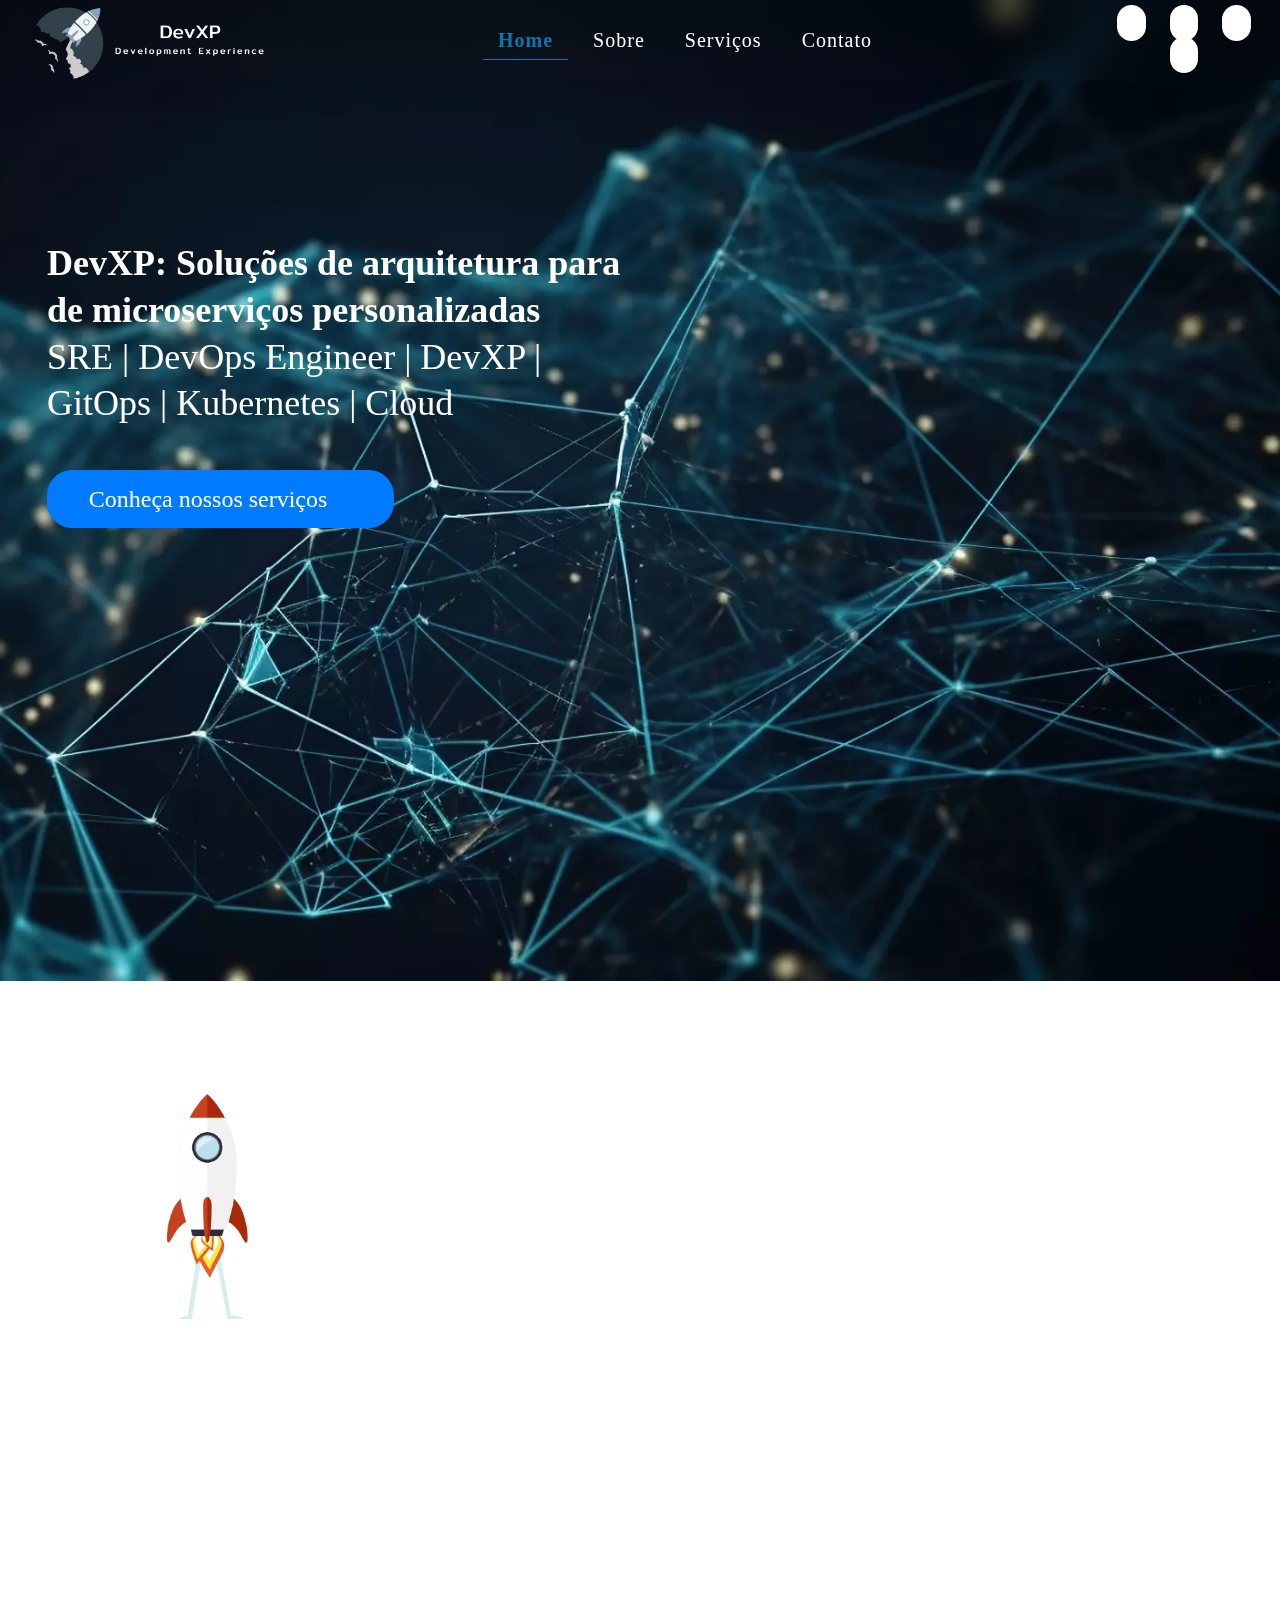
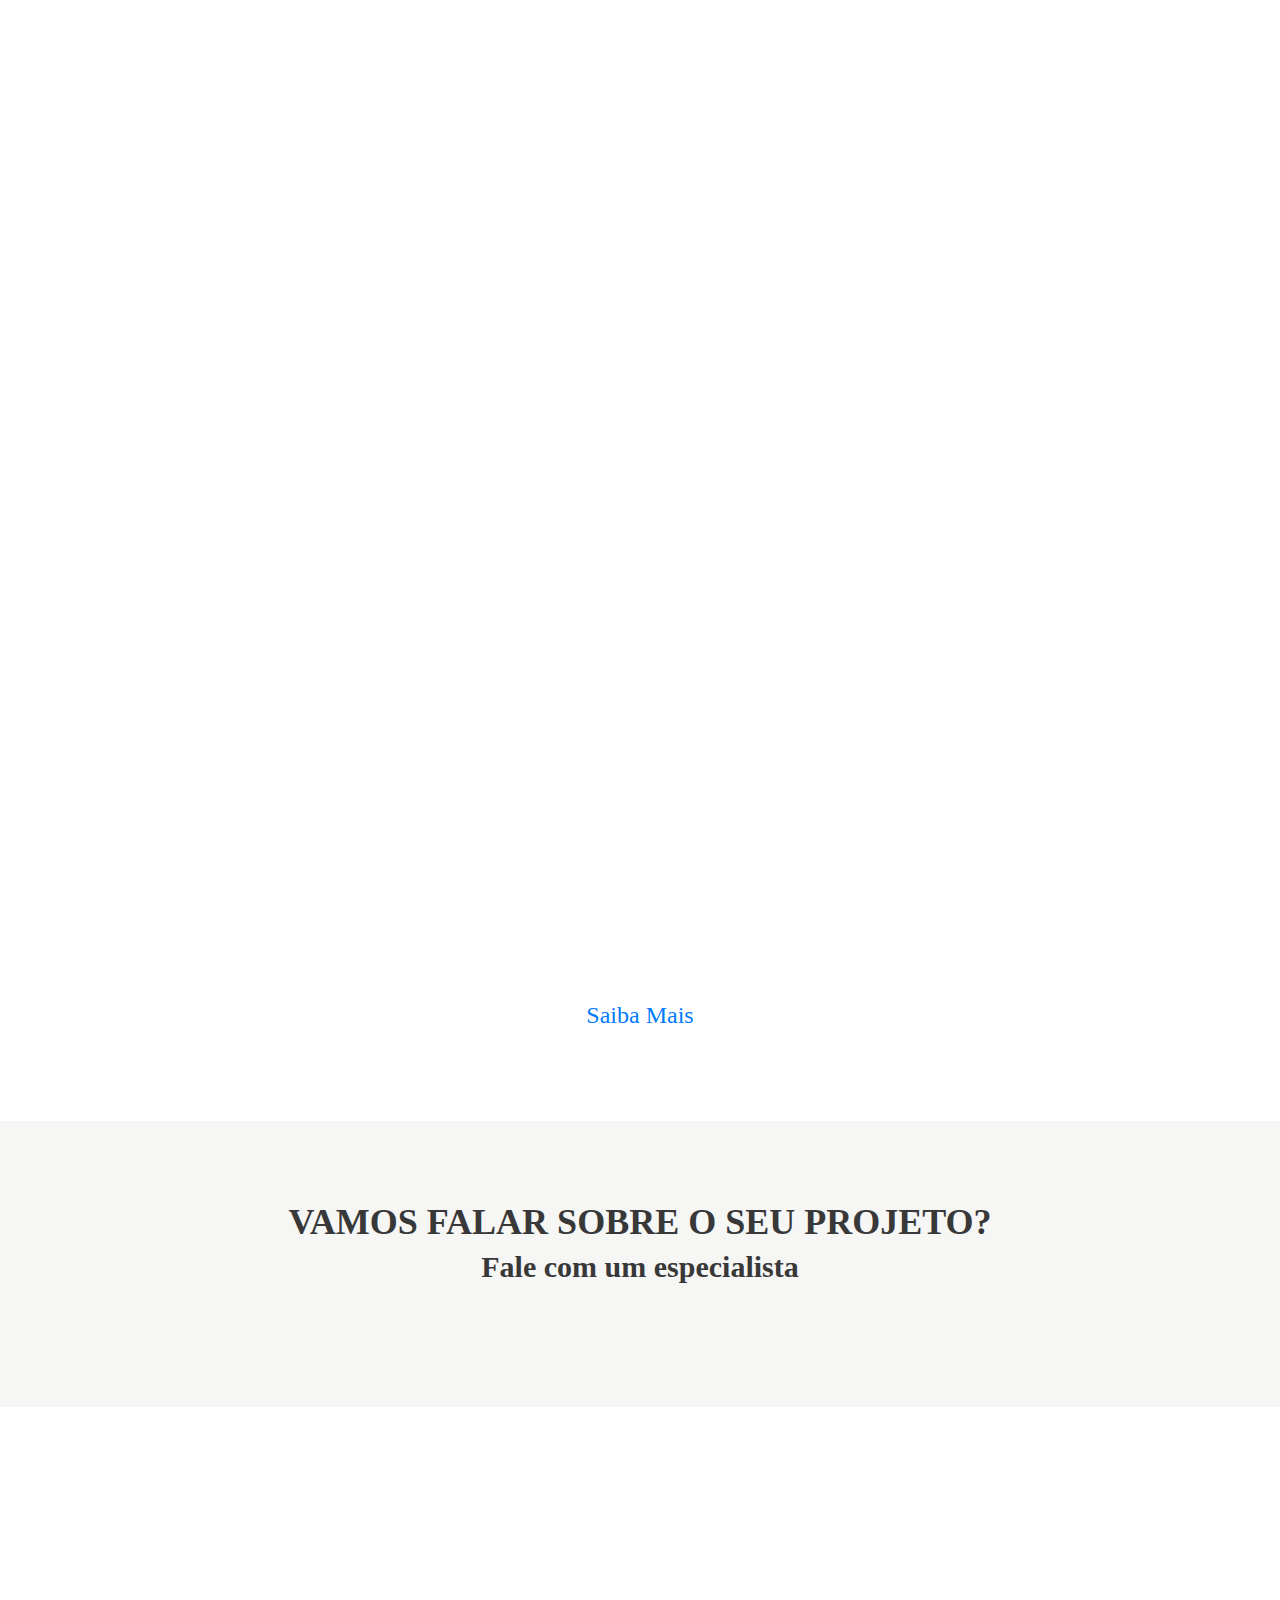
==== commit e67a1d35: ":hammer: Add DevSpace" ====
--- a/app/index.html
+++ b/app/index.html
@@ -1,11 +1,202 @@
-<!DOCTYPE html><html lang="pt-br"><head> <meta charset="utf-8"> <meta http-equiv="X-UA-Compatible" content="IE=edge"> <meta name="viewport" content="width=device-width, initial-scale=1"> <meta name="theme-color" content="#000"> <meta name="msapplication-navbutton-color" content="#000"> <meta name="apple-mobile-web-app-capable" content="yes"> <meta name="apple-mobile-web-app-status-bar-style" content="black-translucent"> <meta name="description" content="Garantimos eficiência operacional no seu projeto"> <meta name="author" content="DevXP"> <title>DevXP: Soluções de arquitetura de microserviços personalizadas</title> <link rel="stylesheet" href="https://stackpath.bootstrapcdn.com/bootstrap/4.5.2/css/bootstrap.min.css" integrity="sha384-JcKb8q3iqJ61gNV9KGb8thSsNjpSL0n8PARn9HuZOnIxN0hoP+VmmDGMN5t9UJ0Z" crossorigin="anonymous"> <link rel="stylesheet" href="https://unpkg.com/aos@next/dist/aos.css"/> <link rel="stylesheet" href="https://use.fontawesome.com/releases/v5.3.1/css/all.css" integrity="sha384-mzrmE5qonljUremFsqc01SB46JvROS7bZs3IO2EmfFsd15uHvIt+Y8vEf7N7fWAU" crossorigin="anonymous"> <link rel="stylesheet" href="https://maxcdn.bootstrapcdn.com/font-awesome/4.5.0/css/font-awesome.min.css"> <link rel="stylesheet" type="text/css" href="style.css"> <link rel="stylesheet" href="https://use.fontawesome.com/releases/v5.3.1/css/all.css" integrity="sha384-mzrmE5qonljUremFsqc01SB46JvROS7bZs3IO2EmfFsd15uHvIt+Y8vEf7N7fWAU" crossorigin="anonymous"> <link rel="stylesheet" href="https://fonts.google.com/specimen/Special+Elite?query=special+elite"> <link href="https://unpkg.com/aos@2.3.1/dist/aos.css" rel="stylesheet"> <script src="https://unpkg.com/aos@2.3.1/dist/aos.js"></script> <link href="https://fonts.cdnfonts.com/css/myriad-pro" rel="stylesheet"> <link rel="stylesheet" href="https://cdnjs.cloudflare.com/ajax/libs/OwlCarousel2/2.3.4/assets/owl.carousel.min.css"> <link rel="stylesheet" href="https://cdnjs.cloudflare.com/ajax/libs/OwlCarousel2/2.3.4/assets/owl.theme.default.min.css"> <link rel="shortcut icon" href="img/favicon-logo.png" type="image/x-icon"> <style>html .hubspot-link__container .sproket{display: none;}</style></head><body> <header> <nav class="fixed-top"> <script>const menu=document.querySelector('nav'); function activeScroll(){menu.classList.toggle('ativo', scrollY > 150);}window.addEventListener('scroll', activeScroll); </script> <div class="logo"> <img src="img/logo-devxp.webp" class="img-fluid" alt=""></div><div class="menu-btn esconde-desktop"> <i class="fa fa-bars fa-2x" onclick="menuShow(this)"></i> </div><ul class="centraliza" id="menu"> <li> <a href="#home" class="active">Home</a> </li><li> <a href="#sobre">Sobre</a> </li><li> <a href="#servicos">Serviços</a> </li><li> <a href="#contato">Contato</a> </li><div class="cta-nav"> <a href="https://www.youtube.com/channel/UC9AFVwDEdvU2dG0DW3HfA_A" target="_blank"><i class="fab fa-youtube i-youtube"></i></a> <a href="http://linkedin.com/in/diegoluisi/" target="_blank"><i class="fab fa-linkedin i-linkedin"></i></a> <a href="https://github.com/devxp-tech" target="_blank"><i class="fab fa-github i-github"></i></a> <a href="https://twitter.com/devxp_tech" target="_blank"><i class="fab fa-twitter i-twitter"></i></a> </div></ul> </nav> </header> <main> <section class="container-fluid bg-inicio" id="home"> <div class="container"> <div class="row"> <div class="col-lg-6 col-12" data-aos="fade-right"> <h1>DevXP: Soluções de arquitetura de microserviços personalizadas<br><span>SRE | DevOps Engineer | DevXP | GitOps | Kubernetes | Cloud</span> </h1> <a href="#servicos" class="btn">Conheça nossos serviços <i class="fas fa-caret-down"></i> </a> </div></div></div></section> <section class="container-fluid bg-parte-2" id="sobre"> <div class="container"> <div class="row"> <div class="col-lg-6 col-12"> <div class="rocket"></div></div><div class="col-lg-6 col-12" data-aos="fade-left"> <h2>Quem Somos?</h2> <p>Somos uma empresa formada pela parceria de quatro profissionais de Tecnologia, dedicados a superar desafios e oferecer soluções personalizadas em arquitetura de microsserviços. Nossa principal missão é entregar projetos com agilidade, excelência e qualidade em todos os aspectos.</p><a href="#contato">Fale com um especialista</a> </div></div></div></section> <section class="container-fluid bg-parte-3" id="servicos"> <div class="container" data-aos="fade-usp"> <div class="row"> <div class="col-lg-12 col-12"> <h2>Serviços</h2> </div><div class="col-lg-4 col-12 "> <div class="borda-icon"> <img src="img/devops-icon.webp" class="img-fluid" alt="devops-icon"> <h3>DevOps</h3> <p>Promovemos colaboração e automação para agilizar o ciclo de desenvolvimento de software.</p></div></div><div class="col-lg-4 col-12 "> <div class="borda-icon"> <img src="img/icon-sre.webp" class="img-fluid" alt="devops-icon"> <h3>SRE</h3> <p>Garantimos alta disponibilidade e confiabilidade dos sistemas, monitorando e otimizando a infraestrutura.</p></div></div><div class="col-lg-4 col-12 "> <div class="borda-icon"> <img src="img/icone-devxp.webp" class="img-fluid" alt="devops-icon"> <h3>DevXP</h3> <p>Melhoramos a experiência dos desenvolvedores, fornecendo ferramentas e suporte para aumentar a produtividade e a qualidade do código.</p></div></div><div class="col-lg-4 col-12"> <div class="borda-icon"> <img src="img/icon-gitops.webp" class="img-fluid" alt="devops-icon"> <h3>GitOps:</h3> <p>Simplificamos a implantação e o gerenciamento de infraestrutura e aplicações, com controle e rastreabilidade usando o Git.</p></div></div><div class="col-lg-4 col-12 "> <div class="borda-icon"> <img src="img/icon-docker.webp" class="img-fluid" alt="devops-icon"> <h3>Kubernetes</h3> <p>Execute sua instância do seu jeito, como um serviço, no Docker ou com Kubernetes com suporte para dimensionamento vertical e horizontal, além de processamento multithread no lado do servidor.</p></div></div><div class="col-lg-4 col-12 "> <div class="borda-icon"> <img src="img/icon-cloud.webp" class="img-fluid" alt="devops-icon"> <h3>Cloud</h3> <p>A computação em nuvem é um modelo de entrega de serviços de computação pela Internet, permitindo acesso flexível e sob demanda a recursos de computação, como servidores e armazenamento, sem a necessidade de infraestrutura física própria.</p></div></div></div></div></section><!-- ---------------Parte 4----------- <section class="container-fluid bg-parte-4" id="partners"> <div class="container"> <div class="row"> <div class="col-lg-12 col-12 centraliza"> <h2>Parceiros</h2> </div></div></div><div class="col-lg-12 col-12 no-padding" data-aos="fade-left"> <div class="owl-carousel"> <div class="no-padding item"><img src="/img/logo-empresa-1.jpeg" class="img-fluid"></div><div class="no-padding item"><img src="https://www.vexlogistica.com.br/wp-content/uploads/2021/10/logo_vex.png" class="img-fluid"> </div></div></div></section> --> <section class="container-fluid bg-missoes"> <div class="container centraliza"> <div class="row"> <div class="col-lg-12 col-12"> <h2>Nossa Missão<br></h2> <p><q>Entregar as melhores soluções técnicas para os clientes, <br class="esconde-mobile"> impulsionando a tecnologia no Brasil e no mundo por meio da <br class="esconde-mobile"> eficiência operacional de microsserviços.</q></p><a href="#contato">Saiba Mais</a> </div></div></div></section> <section class="container-fluid bg-parte-5" id="contato"> <div class="container centraliza"> <div class="row"> <div class="col-lg-12 col-12"> <h2>VAMOS FALAR SOBRE O SEU PROJETO?<br><span>Fale com um especialista</span> </h2>  <script charset="utf-8" type="text/javascript" src="//js.hsforms.net/forms/embed/v2.js"></script>
+<!DOCTYPE html>
+<html lang="pt-br">
+
+<head>
+  <meta charset="utf-8">
+  <meta http-equiv="X-UA-Compatible" content="IE=edge">
+  <meta name="viewport" content="width=device-width, initial-scale=1">
+  <meta name="theme-color" content="#000">
+  <meta name="msapplication-navbutton-color" content="#000">
+  <meta name="apple-mobile-web-app-capable" content="yes">
+  <meta name="apple-mobile-web-app-status-bar-style" content="black-translucent">
+  <meta name="description" content="Garantimos eficiência operacional no seu projeto">
+  <meta name="author" content="DevXP">
+  <title>DevXP: Soluções de arquitetura de microserviços personalizadas</title>
+  <link rel="stylesheet" href="https://stackpath.bootstrapcdn.com/bootstrap/4.5.2/css/bootstrap.min.css"
+    integrity="sha384-JcKb8q3iqJ61gNV9KGb8thSsNjpSL0n8PARn9HuZOnIxN0hoP+VmmDGMN5t9UJ0Z" crossorigin="anonymous">
+  <link rel="stylesheet" href="https://unpkg.com/aos@next/dist/aos.css" />
+  <link rel="stylesheet" href="https://use.fontawesome.com/releases/v5.3.1/css/all.css"
+    integrity="sha384-mzrmE5qonljUremFsqc01SB46JvROS7bZs3IO2EmfFsd15uHvIt+Y8vEf7N7fWAU" crossorigin="anonymous">
+  <link rel="stylesheet" href="https://maxcdn.bootstrapcdn.com/font-awesome/4.5.0/css/font-awesome.min.css">
+  <link rel="stylesheet" type="text/css" href="style.css">
+  <link rel="stylesheet" href="https://use.fontawesome.com/releases/v5.3.1/css/all.css"
+    integrity="sha384-mzrmE5qonljUremFsqc01SB46JvROS7bZs3IO2EmfFsd15uHvIt+Y8vEf7N7fWAU" crossorigin="anonymous">
+  <link rel="stylesheet" href="https://fonts.google.com/specimen/Special+Elite?query=special+elite">
+  <link href="https://unpkg.com/aos@2.3.1/dist/aos.css" rel="stylesheet">
+  <script src="https://unpkg.com/aos@2.3.1/dist/aos.js"></script>
+  <link href="https://fonts.cdnfonts.com/css/myriad-pro" rel="stylesheet">
+  <link rel="stylesheet" href="https://cdnjs.cloudflare.com/ajax/libs/OwlCarousel2/2.3.4/assets/owl.carousel.min.css">
+  <link rel="stylesheet"
+    href="https://cdnjs.cloudflare.com/ajax/libs/OwlCarousel2/2.3.4/assets/owl.theme.default.min.css">
+  <link rel="shortcut icon" href="img/favicon-logo.png" type="image/x-icon">
+  <style>
+    html .hubspot-link__container .sproket {
+      display: none;
+    }
+  </style>
+</head>
+
+<body>
+  <header>
+    <nav class="fixed-top">
+      <script>const menu = document.querySelector('nav'); function activeScroll() { menu.classList.toggle('ativo', scrollY > 150); } window.addEventListener('scroll', activeScroll); </script>
+      <div class="logo"> <img src="img/logo-devxp.webp" class="img-fluid" alt=""></div>
+      <div class="menu-btn esconde-desktop"> <i class="fa fa-bars fa-2x" onclick="menuShow(this)"></i> </div>
+      <ul class="centraliza" id="menu">
+        <li> <a href="#home" class="active">Home</a> </li>
+        <li> <a href="#sobre">Sobre</a> </li>
+        <li> <a href="#servicos">Serviços</a> </li>
+        <li> <a href="#contato">Contato</a> </li>
+        <div class="cta-nav"> <a href="https://www.youtube.com/channel/UC9AFVwDEdvU2dG0DW3HfA_A" target="_blank"><i
+              class="fab fa-youtube i-youtube"></i></a> <a href="http://linkedin.com/in/diegoluisi/" target="_blank"><i
+              class="fab fa-linkedin i-linkedin"></i></a> <a href="https://github.com/devxp-tech" target="_blank"><i
+              class="fab fa-github i-github"></i></a> <a href="https://twitter.com/devxp_tech" target="_blank"><i
+              class="fab fa-twitter i-twitter"></i></a> </div>
+      </ul>
+    </nav>
+  </header>
+  <main>
+    <section class="container-fluid bg-inicio" id="home">
+      <div class="container">
+        <div class="row">
+          <div class="col-lg-6 col-12" data-aos="fade-right">
+            <h1>DevXP: Soluções de arquitetura para de microserviços personalizadas<br><span>SRE | DevOps
+                Engineer |
+                DevXP |
+                GitOps | Kubernetes | Cloud</span> </h1> <a href="#servicos" class="btn">Conheça nossos serviços <i
+                class="fas fa-caret-down"></i> </a>
+          </div>
+        </div>
+      </div>
+    </section>
+    <section class="container-fluid bg-parte-2" id="sobre">
+      <div class="container">
+        <div class="row">
+          <div class="col-lg-6 col-12">
+            <div class="rocket"></div>
+          </div>
+          <div class="col-lg-6 col-12" data-aos="fade-left">
+            <h2>Quem Somos?</h2>
+            <p>Somos uma empresa formada pela parceria de quatro profissionais de Tecnologia, dedicados a superar
+              desafios e oferecer soluções personalizadas em arquitetura de microsserviços. Nossa principal missão
+              é
+              entregar projetos com agilidade, excelência e qualidade em todos os aspectos.</p><a href="#contato">Fale
+              com um especialista</a>
+          </div>
+        </div>
+      </div>
+    </section>
+    <section class="container-fluid bg-parte-3" id="servicos">
+      <div class="container" data-aos="fade-usp">
+        <div class="row">
+          <div class="col-lg-12 col-12">
+            <h2>Serviços</h2>
+          </div>
+          <div class="col-lg-4 col-12 ">
+            <div class="borda-icon"> <img src="img/devops-icon.webp" class="img-fluid" alt="devops-icon">
+              <h3>DevOps</h3>
+              <p>Promovemos colaboração e automação para agilizar o ciclo de desenvolvimento de software.</p>
+            </div>
+          </div>
+          <div class="col-lg-4 col-12 ">
+            <div class="borda-icon"> <img src="img/icon-sre.webp" class="img-fluid" alt="devops-icon">
+              <h3>SRE</h3>
+              <p>Garantimos alta disponibilidade e confiabilidade dos sistemas, monitorando e otimizando a
+                infraestrutura.</p>
+            </div>
+          </div>
+          <div class="col-lg-4 col-12 ">
+            <div class="borda-icon"> <img src="img/icone-devxp.webp" class="img-fluid" alt="devops-icon">
+              <h3>DevXP</h3>
+              <p>Melhoramos a experiência dos desenvolvedores, fornecendo ferramentas e suporte para aumentar a
+                produtividade e a qualidade do código.</p>
+            </div>
+          </div>
+          <div class="col-lg-4 col-12">
+            <div class="borda-icon"> <img src="img/icon-gitops.webp" class="img-fluid" alt="devops-icon">
+              <h3>GitOps:</h3>
+              <p>Simplificamos a implantação e o gerenciamento de infraestrutura e aplicações, com controle e
+                rastreabilidade usando o Git.</p>
+            </div>
+          </div>
+          <div class="col-lg-4 col-12 ">
+            <div class="borda-icon"> <img src="img/icon-docker.webp" class="img-fluid" alt="devops-icon">
+              <h3>Kubernetes</h3>
+              <p>Execute sua instância do seu jeito, como um serviço, no Docker ou com Kubernetes com suporte para
+                dimensionamento vertical e horizontal, além de processamento multithread no lado do servidor.</p>
+            </div>
+          </div>
+          <div class="col-lg-4 col-12 ">
+            <div class="borda-icon"> <img src="img/icon-cloud.webp" class="img-fluid" alt="devops-icon">
+              <h3>Cloud</h3>
+              <p>A computação em nuvem é um modelo de entrega de serviços de computação pela Internet, permitindo acesso
+                flexível e sob demanda a recursos de computação, como servidores e armazenamento, sem a necessidade de
+                infraestrutura física própria.</p>
+            </div>
+          </div>
+        </div>
+      </div>
+    </section>
+    <!-- ---------------Parte 4----------- <section class="container-fluid bg-parte-4" id="partners"> <div class="container"> <div class="row"> <div class="col-lg-12 col-12 centraliza"> <h2>Parceiros</h2> </div></div></div><div class="col-lg-12 col-12 no-padding" data-aos="fade-left"> <div class="owl-carousel"> <div class="no-padding item"><img src="/img/logo-empresa-1.jpeg" class="img-fluid"></div><div class="no-padding item"><img src="https://www.vexlogistica.com.br/wp-content/uploads/2021/10/logo_vex.png" class="img-fluid"> </div></div></div></section> -->
+    <section class="container-fluid bg-missoes">
+      <div class="container centraliza">
+        <div class="row">
+          <div class="col-lg-12 col-12">
+            <h2>Nossa Missão<br></h2>
+            <p><q>Entregar as melhores soluções técnicas para os clientes, <br class="esconde-mobile"> impulsionando a
+                tecnologia no Brasil e no mundo por meio da <br class="esconde-mobile"> eficiência operacional de
+                microsserviços.</q></p><a href="#contato">Saiba Mais</a>
+          </div>
+        </div>
+      </div>
+    </section>
+    <section class="container-fluid bg-parte-5" id="contato">
+      <div class="container centraliza">
+        <div class="row">
+          <div class="col-lg-12 col-12">
+            <h2>VAMOS FALAR SOBRE O SEU PROJETO?<br><span>Fale com um especialista</span> </h2>
+            <script charset="utf-8" type="text/javascript" src="//js.hsforms.net/forms/embed/v2.js"></script>
             <script>
               hbspt.forms.create({
                 region: "na1",
                 portalId: "24368531",
                 formId: "3f8349c0-5444-46e2-b7a1-69a9192b1aa2"
               });
-            </script> </div></div></div></section> </main> <footer> <section class="container-fluid bg-rodape" data-aos="fade-UP"> <div class="container"> <div class="row"> <div class="col-lg-4 col-12 centraliza"> <img src="img/logo-devxp.webp" class="img-fluid" alt=""> </div><div class="col-lg-4 col-12 centraliza"> <h2>Mapa do site</h2> <ul style="list-style: none; display: contents;"> <li><span><a href="#">Home</a></span></li><li><span><a href="sobre">Sobre</a></span></li><li><span><a href="servicos">Serviços</a></span></li><li><span><a href="contato">Contato</a></span></li></ul> </div><div class="col-lg-4 col-12 centraliza"> <h2>Redes Sociais</h2> <a href="https://www.youtube.com/channel/UC9AFVwDEdvU2dG0DW3HfA_A" target="_blank"><i class="fab fa-youtube i-youtube"></i></a> <a href="http://linkedin.com/in/diegoluisi/" target="_blank"><i class="fab fa-linkedin i-linkedin"></i></a> <a href="https://github.com/devxp-tech" target="_blank"><i class="fab fa-github i-github"></i></a> <a href="https://twitter.com/devxp_tech" target="_blank"><i class="fab fa-twitter i-twitter"></i></a> </div><hr style="background: white; height: 2px; width: 100%;margin: 20px 0px;"> <div class="col-lg-6 col-12"> <p>@2023 - Todos os direitos Reservados a DevXP</p></div></div></div></section> </footer>
+            </script>
+          </div>
+        </div>
+      </div>
+    </section>
+  </main>
+  <footer>
+    <section class="container-fluid bg-rodape" data-aos="fade-UP">
+      <div class="container">
+        <div class="row">
+          <div class="col-lg-4 col-12 centraliza"> <img src="img/logo-devxp.webp" class="img-fluid" alt=""> </div>
+          <div class="col-lg-4 col-12 centraliza">
+            <h2>Mapa do site</h2>
+            <ul style="list-style: none; display: contents;">
+              <li><span><a href="#">Home</a></span></li>
+              <li><span><a href="sobre">Sobre</a></span></li>
+              <li><span><a href="servicos">Serviços</a></span></li>
+              <li><span><a href="contato">Contato</a></span></li>
+            </ul>
+          </div>
+          <div class="col-lg-4 col-12 centraliza">
+            <h2>Redes Sociais</h2> <a href="https://www.youtube.com/channel/UC9AFVwDEdvU2dG0DW3HfA_A" target="_blank"><i
+                class="fab fa-youtube i-youtube"></i></a> <a href="http://linkedin.com/in/diegoluisi/"
+              target="_blank"><i class="fab fa-linkedin i-linkedin"></i></a> <a href="https://github.com/devxp-tech"
+              target="_blank"><i class="fab fa-github i-github"></i></a> <a href="https://twitter.com/devxp_tech"
+              target="_blank"><i class="fab fa-twitter i-twitter"></i></a>
+          </div>
+          <hr style="background: white; height: 2px; width: 100%;margin: 20px 0px;">
+          <div class="col-lg-6 col-12">
+            <p>@2023 - Todos os direitos Reservados a DevXP</p>
+          </div>
+        </div>
+      </div>
+    </section>
+  </footer>
   <script>
     AOS.init({
       duration: 1800
@@ -109,4 +300,7 @@
 
   <!-- JavaScript (Opcional) -->
   <!-- jQuery primeiro, depois Popper.js, depois Bootstrap JS -->
-  <script src="https://cdn.jsdelivr.net/npm/bootstrap@5.2.0/dist/js/bootstrap.bundle.min.js"></script></body></html>+  <script src="https://cdn.jsdelivr.net/npm/bootstrap@5.2.0/dist/js/bootstrap.bundle.min.js"></script>
+</body>
+
+</html>